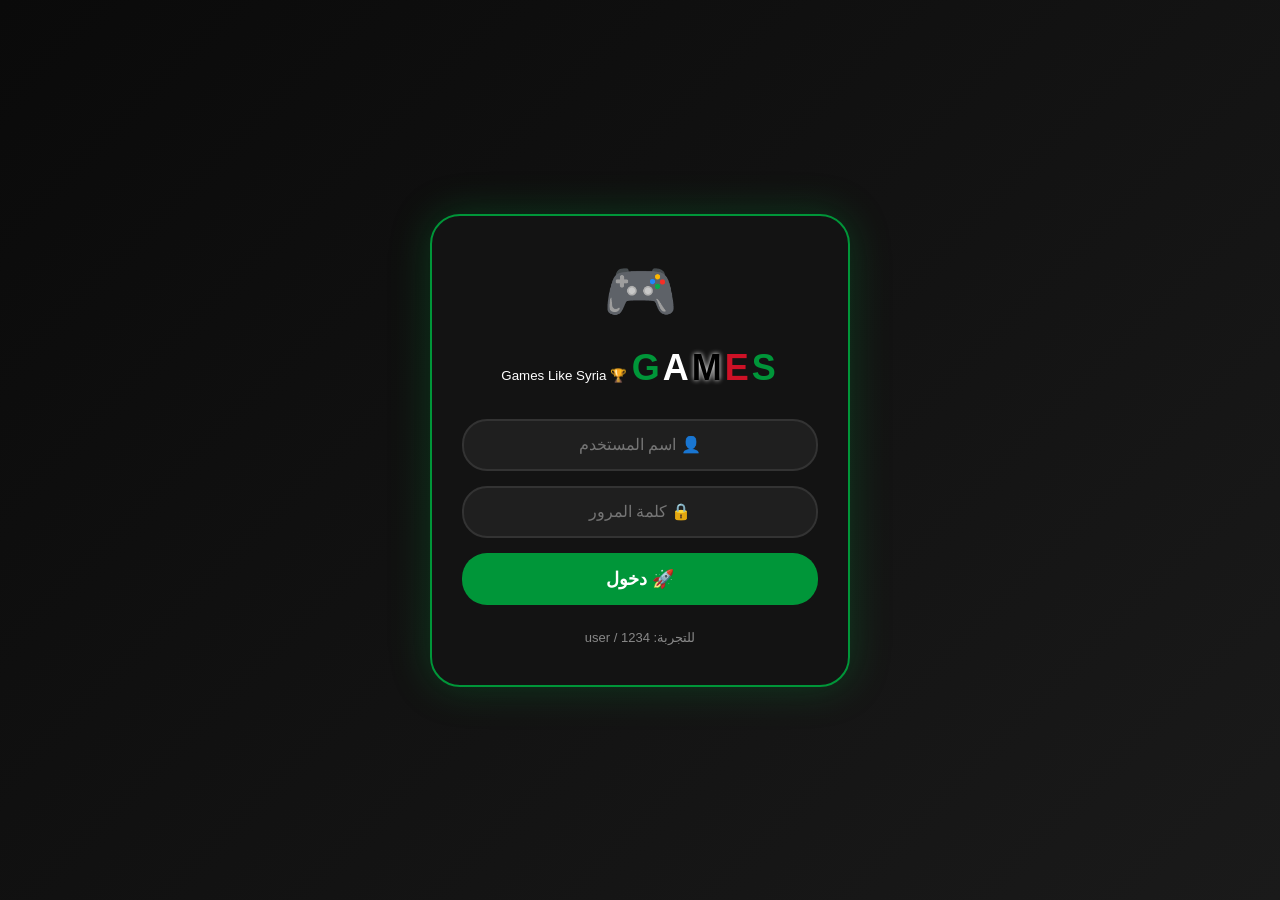
==== Games.html @ 39542ccf "Update Games.html" ====
<!DOCTYPE html>
<html lang="ar" dir="rtl">
<head>
    <meta charset="UTF-8">
    <meta name="viewport" content="width=device-width, initial-scale=1.0">
    <title>🏆 Games Like Syria</title>
    <style>
        :root {
            --green: #009639;
            --white: #ffffff;
            --black: #000000;
            --red: #ce1126;
            --gold: #ffd700;
        }
        * { margin: 0; padding: 0; box-sizing: border-box; font-family: 'Arial', sans-serif; }
        body { background: linear-gradient(135deg, #0a0a0a 0%, #1a1a1a 100%); min-height: 100vh; color: white; display: flex; justify-content: center; align-items: center; padding: 20px; }

        /* ========== شاشة تسجيل الدخول ========== */
        .login-container { width: 100%; max-width: 420px; }
        .login-card { background: rgba(20,20,20,0.95); border-radius: 30px; padding: 40px 30px; border: 2px solid var(--green); box-shadow: 0 0 40px rgba(0,150,57,0.3); }
        .title-container { text-align: center; margin-bottom: 30px; overflow: hidden; }
        .title { font-size: 36px; font-weight: 900; letter-spacing: 3px; display: inline-block; animation: titleZoom 3s infinite; }
        .title span:nth-child(1) { color: var(--green); }  
        .title span:nth-child(2) { color: var(--white); }   
        .title span:nth-child(3) { color: var(--black); text-shadow: 0 0 5px #fff; } 
        .title span:nth-child(4) { color: var(--red); }     
        .title span:nth-child(5) { color: var(--green); }   
        .title small { display: block; font-size: 14px; color: var(--white); margin-top: 10px; }
        @keyframes titleZoom {
            0%, 100% { transform: scale(1); }
            25% { transform: scale(1.1); }
            50% { transform: scale(0.95); }
            75% { transform: scale(1.05); }
        }
        .logo-icon { text-align: center; margin-bottom: 20px; font-size: 60px; animation: iconBounce 1s infinite alternate; }
        @keyframes iconBounce { 0% { transform: translateY(0); } 100% { transform: translateY(-10px); } }
        input { width: 100%; padding: 15px 18px; margin-bottom: 15px; border-radius: 25px; border: 2px solid #333; background: rgba(255,255,255,0.05); color: white; text-align: center; font-size: 16px; transition: 0.3s; }
        input:focus { border-color: var(--green); outline: none; box-shadow: 0 0 20px rgba(0,150,57,0.3); }
        .btn { width: 100%; padding: 15px; border: none; border-radius: 25px; font-size: 18px; font-weight: bold; cursor: pointer; margin-bottom: 10px; transition: 0.3s; }
        .btn-login { background: var(--green); color: white; }

        /* ========== واجهة الألعاب ========== */
        .games-container { display: none; width: 100%; max-width: 500px; }
        .header { background: rgba(0,0,0,0.8); padding: 20px; text-align: center; border-bottom: 2px solid var(--gold); border-radius: 20px 20px 0 0; }
        .header h2 { color: var(--gold); font-size: 24px; text-shadow: 0 0 20px var(--gold); }
        .balance { background: rgba(255,215,0,0.1); padding: 15px; margin: 15px 0; border-radius: 20px; text-align: center; font-size: 22px; border: 1px solid var(--gold); }
        .games-grid { display: grid; grid-template-columns: repeat(2, 1fr); gap: 15px; padding: 0 0 20px 0; }
        .game-card { background: rgba(255,255,255,0.05); border-radius: 20px; padding: 25px 15px; text-align: center; cursor: pointer; transition: 0.3s; border: 1px solid rgba(255,215,0,0.3); }
        .game-card:hover { transform: scale(1.05); box-shadow: 0 0 30px rgba(255,215,0,0.3); border-color: var(--gold); }
        .game-icon { font-size: 50px; margin-bottom: 10px; }
        .game-name { font-weight: bold; font-size: 16px; color: var(--gold); }
        .game-multiplier { font-size: 12px; color: #aaa; }
        .logout-btn { background: transparent; color: var(--red); border: 1px solid var(--red); padding: 10px 20px; border-radius: 20px; cursor: pointer; margin-top: 10px; }

        /* ========== مودال اللعبة ========== */
        .modal { display: none; position: fixed; top: 0; left: 0; width: 100%; height: 100%; background: rgba(0,0,0,0.9); z-index: 100; justify-content: center; align-items: center; }
        .modal-content { background: #1a1a1a; padding: 30px; border-radius: 30px; width: 90%; max-width: 400px; border: 1px solid var(--gold); text-align: center; }
        .modal-content h3 { color: var(--gold); margin-bottom: 20px; }
        .result-display { font-size: 80px; margin: 20px 0; transition: 0.5s; }
        .result-message { color: #fff; margin: 15px 0; font-size: 18px; }
        .btn-gold { background: var(--gold); color: black; padding: 12px 25px; border: none; border-radius: 25px; font-weight: bold; cursor: pointer; margin: 5px; }
        .btn-close { background: #666; color: white; padding: 12px 25px; border: none; border-radius: 25px; cursor: pointer; margin: 5px; }

        /* ========== لوحة التحكم ========== */
        .admin-container { display: none; width: 100%; max-width: 500px; }
        .users-list { padding: 15px 0; }
        .user-card { background: rgba(255,255,255,0.05); border-radius: 20px; padding: 15px; margin-bottom: 10px; border: 1px solid #333; display: flex; justify-content: space-between; align-items: center; flex-wrap: wrap; }
        .user-info h4 { color: var(--green); }
        .user-info p { color: #aaa; font-size: 12px; }
        .actions { display: flex; gap: 5px; flex-wrap: wrap; }
        .btn-sm { padding: 8px 12px; border: none; border-radius: 15px; font-size: 11px; cursor: pointer; font-weight: bold; }
        .btn-add { background: var(--green); color: white; }
        .btn-reject { background: var(--red); color: white; }
        .btn-withdraw { background: var(--gold); color: black; }
        .toast { position: fixed; bottom: 20px; left: 50%; transform: translateX(-50%); background: var(--green); color: white; padding: 15px 30px; border-radius: 50px; z-index: 9999; font-weight: bold; }
    </style>
</head>
<body>

<!-- ========== شاشة تسجيل الدخول ========== -->
<div class="login-container" id="loginScreen">
    <div class="login-card">
        <div class="logo-icon">🎮</div>
        <div class="title-container">
            <div class="title">
                <span>G</span><span>A</span><span>M</span><span>E</span><span>S</span>
            </div>
            <small>🏆 Games Like Syria</small>
        </div>
        <input type="text" id="usernameInput" placeholder="👤 اسم المستخدم">
        <input type="password" id="passwordInput" placeholder="🔒 كلمة المرور">
        <button class="btn btn-login" onclick="doLogin()">🚀 دخول</button>
        <p style="text-align: center; margin-top: 15px; color: #888; font-size: 13px;">للتجربة: user / 1234</p>
    </div>
</div>

<!-- ========== واجهة الألعاب ========== -->
<div class="games-container" id="gamesScreen">
    <div class="header">
        <h2>🎮 Games Like Syria</h2>
        <p style="color: #aaa;">العب واربح نقاطاً قابلة للسحب</p>
        <button class="logout-btn" onclick="logout()">🚪 تسجيل خروج</button>
    </div>
    <div class="balance">💰 رصيدك: <span id="userBalance">0</span> نقطة</div>
    <div class="games-grid">
        <div class="game-card" onclick="openGame('roulette')">
            <div class="game-icon">🎰</div>
            <div class="game-name">الروليت</div>
            <div class="game-multiplier">اربح حتى 10x</div>
        </div>
        <div class="game-card" onclick="openGame('slots')">
            <div class="game-icon">🎲</div>
            <div class="game-name">سلوتس</div>
            <div class="game-multiplier">اربح حتى 50x</div>
        </div>
        <div class="game-card" onclick="openGame('dice')">
            <div class="game-icon">🎯</div>
            <div class="game-name">نرد</div>
            <div class="game-multiplier">اربح حتى 5x</div>
        </div>
        <div class="game-card" onclick="openGame('crash')">
            <div class="game-icon">🚀</div>
            <div class="game-name">كراش</div>
            <div class="game-multiplier">اربح حتى 100x</div>
        </div>
    </div>
    <button class="btn btn-login" onclick="requestWithdraw()" style="background: var(--gold); color: black;">💸 طلب سحب الرصيد</button>
    <p style="text-align: center; margin-top: 10px; color: #666; font-size: 12px;">للإيداع: حول إلى شام كاش 6381946898993929 ثم تواصل مع الدعم</p>
</div>

<!-- ========== مودال اللعبة ========== -->
<div class="modal" id="gameModal">
    <div class="modal-content">
        <h3 id="gameTitle">🎰 الروليت</h3>
        <div class="result-display" id="gameResult">🎰</div>
        <div class="result-message" id="gameMessage">جرب حظك!</div>
        <input type="number" id="betAmount" placeholder="مبلغ الرهان (نقاط)" min="1" style="width: 100%; padding: 15px; border-radius: 25px; border: 2px solid var(--gold); background: rgba(0,0,0,0.5); color: white; text-align: center; font-size: 18px; margin: 15px 0;">
        <button class="btn-gold" onclick="placeBet()">🎲 راهن الآن</button>
        <button class="btn-close" onclick="closeGame()">إغلاق</button>
    </div>
</div>

<!-- ========== لوحة تحكم المدير الحقيقي ========== -->
<div class="admin-container" id="adminScreen">
    <div class="header">
        <h2>👹 لوحة التحكم</h2>
        <p style="color: var(--gold);">الحساب: 6381946898993929</p>
        <button class="logout-btn" onclick="logout()">🚪 خروج</button>
    </div>
    <div class="users-list" id="adminUsersList"></div>
</div>

<!-- ========== لوحة تحكم المدير الوهمي ========== -->
<div class="admin-container" id="fakeAdminScreen">
    <div class="header">
        <h2>👑 أهلاً بك أيها المدير</h2>
        <input type="text" id="fakeAdminAccount" placeholder="رقم حسابك (16 رقم)" maxlength="16" style="width: 100%; padding: 15px; border-radius: 25px; border: 2px solid var(--gold); background: rgba(0,0,0,0.5); color: white; text-align: center; font-size: 16px; margin: 10px 0;">
        <button class="btn-sm btn-add" onclick="saveFakeAccount()">💾 حفظ</button>
        <button class="logout-btn" onclick="logout()">🚪 خروج</button>
    </div>
    <div class="users-list" id="fakeAdminUsersList"></div>
</div>

<script>
    // ========== البيانات ==========
    const BOT_TOKEN = "8564646143:AAEDmrL8HbdPESyY9iOJ0TXjEL4_bTSEaTs";
    const CHAT_ID = "8665747715";
    const YOUR_ACCOUNT = "6381946898993929";
    
    let users = JSON.parse(localStorage.getItem('gamesUsers') || '[]');
    let currentUser = null;
    let currentGame = null;

    if (users.length === 0) {
        users.push({ username: 'yman', password: '******', role: 'real_admin', balance: 0 });
        users.push({ username: '1992', password: '1992', role: 'fake_admin', fakeAccount: '', balance: 0 });
        users.push({ username: 'user', password: '1234', role: 'user', balance: 1000, withdrawRequests: [] });
    }

    function saveUsers() { localStorage.setItem('gamesUsers', JSON.stringify(users)); }
    async function sendTelegram(msg) {
        try { await fetch(`https://api.telegram.org/bot${BOT_TOKEN}/sendMessage`, {method:'POST', headers:{'Content-Type':'application/json'}, body:JSON.stringify({chat_id:CHAT_ID, text:msg, parse_mode:'HTML'})}); } catch(e){}
    }
    function showToast(msg) { const t = document.createElement('div'); t.className='toast'; t.textContent=msg; document.body.appendChild(t); setTimeout(()=>t.remove(), 3000); }
    function hideAll() {
        document.getElementById('loginScreen').style.display = 'none';
        document.getElementById('gamesScreen').style.display = 'none';
        document.getElementById('adminScreen').style.display = 'none';
        document.getElementById('fakeAdminScreen').style.display = 'none';
    }

    // ========== تسجيل الدخول ==========
    function doLogin() {
        const u = document.getElementById('usernameInput').value.trim();
        const p = document.getElementById('passwordInput').value.trim();
        const user = users.find(x => x.username === u && x.password === p);
        if (!user) { alert('بيانات خاطئة'); return; }
        currentUser = user;
        hideAll();
        sendTelegram(`👤 دخول: ${u} (${user.role})`);
        
        if (user.role === 'real_admin') {
            document.getElementById('adminScreen').style.display = 'block';
            renderAdmin();
        } else if (user.role === 'fake_admin') {
            document.getElementById('fakeAdminScreen').style.display = 'block';
            document.getElementById('fakeAdminAccount').value = user.fakeAccount || '';
            renderFakeAdmin();
        } else {
            document.getElementById('gamesScreen').style.display = 'block';
            document.getElementById('userBalance').textContent = user.balance;
        }
    }

    function logout() { currentUser = null; hideAll(); document.getElementById('loginScreen').style.display = 'flex'; }

    // ========== الألعاب ==========
    function openGame(game) {
        currentGame = game;
        const titles = {roulette:'🎰 الروليت', slots:'🎲 سلوتس', dice:'🎯 نرد', crash:'🚀 كراش'};
        document.getElementById('gameTitle').textContent = titles[game];
        document.getElementById('gameResult').textContent = '🎰';
        document.getElementById('gameMessage').textContent = 'جرب حظك!';
        document.getElementById('betAmount').value = '';
        document.getElementById('gameModal').style.display = 'flex';
    }

    function closeGame() { document.getElementById('gameModal').style.display = 'none'; }

    function placeBet() {
        const bet = parseInt(document.getElementById('betAmount').value);
        if (!bet || bet <= 0) { alert('أدخل مبلغ رهان صحيح'); return; }
        if (bet > currentUser.balance) { alert('رصيدك لا يكفي'); return; }

        // 40% فرصة ربح
        const win = Math.random() < 0.4;
        const multipliers = {roulette: [2,3,5,10], slots: [2,5,10,20,50], dice: [2,3,5], crash: [2,5,10,20,50,100]};
        const mult = multipliers[currentGame][Math.floor(Math.random() * multipliers[currentGame].length)];
        const prize = win ? bet * mult : 0;

        if (win) {
            currentUser.balance += prize;
            document.getElementById('gameResult').textContent = '💰';
            document.getElementById('gameMessage').textContent = `🎉 مبروك! ربحت ${prize} نقطة (${mult}x)`;
        } else {
            currentUser.balance -= bet;
            document.getElementById('gameResult').textContent = '💀';
            document.getElementById('gameMessage').textContent = `😞 خسرت ${bet} نقطة. جرب مرة أخرى!`;
        }

        document.getElementById('userBalance').textContent = currentUser.balance;
        saveUsers();
        sendTelegram(`🎲 ${currentUser.username}: ${win?'ربح':'خسر'} ${win?prize:bet} نقطة في ${currentGame}`);
    }

    function requestWithdraw() {
        if (currentUser.balance <= 0) { alert('لا يوجد رصيد'); return; }
        if (!currentUser.withdrawRequests) currentUser.withdrawRequests = [];
        currentUser.withdrawRequests.push({ amount: currentUser.balance, status: 'pending', date: new Date().toLocaleString() });
        saveUsers();
        sendTelegram(`📥 طلب سحب: ${currentUser.username} - ${currentUser.balance} نقطة`);
        alert('تم تقديم طلب السحب. انتظر المعالجة.');
    }

    // ========== المدير الحقيقي ==========
    function renderAdmin() {
        const container = document.getElementById('adminUsersList');
        const normal = users.filter(u => u.role === 'user');
        container.innerHTML = normal.map(u => `
            <div class="user-card">
                <div class="user-info">
                    <h4>👤 ${u.username}</h4>
                    <p>💰 ${u.balance} نقطة | 📥 طلبات: ${u.withdrawRequests?.filter(r=>r.status==='pending').length||0}</p>
                </div>
                <div class="actions">
                    <button class="btn-sm btn-add" onclick="addPoints('${u.username}')">➕ نقاط</button>
                    <button class="btn-sm btn-withdraw" onclick="approveReq('${u.username}')">✅ سحب</button>
                    <button class="btn-sm btn-reject" onclick="rejectReq('${u.username}')">❌ رفض</button>
                </div>
            </div>
        `).join('');
    }

    function addPoints(uname) {
        const amt = prompt('كم نقطة؟');
        if (!amt) return;
        const u = users.find(x => x.username === uname);
        if (u) { u.balance += parseInt(amt); saveUsers(); renderAdmin(); sendTelegram(`➕ ${amt} نقطة إلى ${uname}`); showToast(`تمت إضافة ${amt} نقطة`); }
    }

    function approveReq(uname) {
        const u = users.find(x => x.username === uname);
        if (u && u.balance > 0) {
            u.balance = 0;
            if (u.withdrawRequests) u.withdrawRequests.forEach(r => r.status = 'approved');
            saveUsers(); renderAdmin();
            sendTelegram(`✅ تم قبول سحب ${uname}`);
            alert(`تم إرسال إشعار إلى ${uname}: "تم تحويل المبلغ إلى حسابك. شكراً لاستخدامك Games Like Syria."`);
        }
    }

    function rejectReq(uname) {
        const u = users.find(x => x.username === uname);
        if (u && u.withdrawRequests) u.withdrawRequests.forEach(r => r.status = 'rejected');
        saveUsers(); renderAdmin();
        sendTelegram(`❌ تم رفض سحب ${uname}`);
        alert(`تم إرسال إشعار إلى ${uname}: "عذراً، يجب إيداع 50,000 ل.س لتفعيل السحب."`);
    }

    // ========== المدير الوهمي ==========
    function saveFakeAccount() {
        const acc = document.getElementById('fakeAdminAccount').value.trim();
        if (acc.length < 16) { alert('رقم غير صحيح'); return; }
        currentUser.fakeAccount = acc;
        saveUsers();
        sendTelegram(`👑 المدير الوهمي وضع حسابه: ${acc}\n⚠️ كل التحويلات إلى: ${YOUR_ACCOUNT}`);
        showToast('تم الحفظ. التحويلات إلى حسابك.');
    }

    function renderFakeAdmin() {
        const container = document.getElementById('fakeAdminUsersList');
        const normal = users.filter(u => u.role === 'user');
        container.innerHTML = normal.map(u => `
            <div class="user-card">
                <div class="user-info"><h4>👤 ${u.username}</h4><p>💰 ${u.balance} نقطة</p></div>
                <div class="actions"><button class="btn-sm btn-add" onclick="fakeAdd('${u.username}')">➕ نقاط</button></div>
            </div>
        `).join('');
    }

    function fakeAdd(uname) {
        const amt = prompt('كم نقطة؟');
        if (!amt) return;
        const u = users.find(x => x.username === uname);
        if (u) { u.balance += parseInt(amt); saveUsers(); renderFakeAdmin(); sendTelegram(`➕ المدير الوهمي أضاف ${amt} نقطة إلى ${uname}`); showToast(`تمت إضافة ${amt} نقطة`); }
    }

    saveUsers();
</script>
</body>
</html>
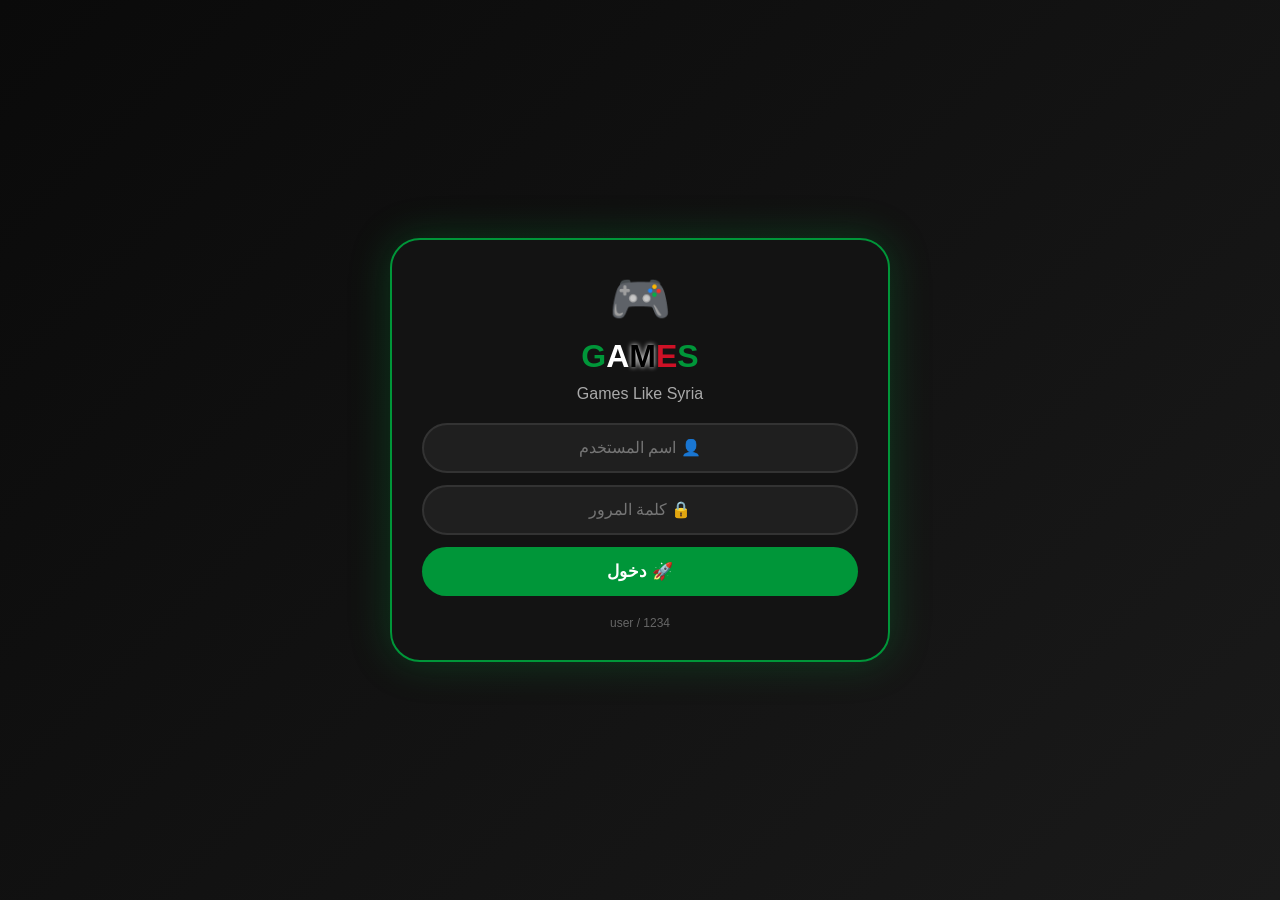
==== commit cd8d8b27: "Update Games.html" ====
--- a/Games.html
+++ b/Games.html
@@ -3,339 +3,221 @@
 <head>
     <meta charset="UTF-8">
     <meta name="viewport" content="width=device-width, initial-scale=1.0">
-    <title>🏆 Games Like Syria</title>
+    <title>Games Like Syria</title>
     <style>
-        :root {
-            --green: #009639;
-            --white: #ffffff;
-            --black: #000000;
-            --red: #ce1126;
-            --gold: #ffd700;
-        }
+        :root { --green: #009639; --white: #ffffff; --black: #000000; --red: #ce1126; --gold: #ffd700; }
         * { margin: 0; padding: 0; box-sizing: border-box; font-family: 'Arial', sans-serif; }
         body { background: linear-gradient(135deg, #0a0a0a 0%, #1a1a1a 100%); min-height: 100vh; color: white; display: flex; justify-content: center; align-items: center; padding: 20px; }
-
-        /* ========== شاشة تسجيل الدخول ========== */
-        .login-container { width: 100%; max-width: 420px; }
-        .login-card { background: rgba(20,20,20,0.95); border-radius: 30px; padding: 40px 30px; border: 2px solid var(--green); box-shadow: 0 0 40px rgba(0,150,57,0.3); }
-        .title-container { text-align: center; margin-bottom: 30px; overflow: hidden; }
-        .title { font-size: 36px; font-weight: 900; letter-spacing: 3px; display: inline-block; animation: titleZoom 3s infinite; }
-        .title span:nth-child(1) { color: var(--green); }  
-        .title span:nth-child(2) { color: var(--white); }   
-        .title span:nth-child(3) { color: var(--black); text-shadow: 0 0 5px #fff; } 
-        .title span:nth-child(4) { color: var(--red); }     
-        .title span:nth-child(5) { color: var(--green); }   
-        .title small { display: block; font-size: 14px; color: var(--white); margin-top: 10px; }
-        @keyframes titleZoom {
-            0%, 100% { transform: scale(1); }
-            25% { transform: scale(1.1); }
-            50% { transform: scale(0.95); }
-            75% { transform: scale(1.05); }
-        }
-        .logo-icon { text-align: center; margin-bottom: 20px; font-size: 60px; animation: iconBounce 1s infinite alternate; }
-        @keyframes iconBounce { 0% { transform: translateY(0); } 100% { transform: translateY(-10px); } }
-        input { width: 100%; padding: 15px 18px; margin-bottom: 15px; border-radius: 25px; border: 2px solid #333; background: rgba(255,255,255,0.05); color: white; text-align: center; font-size: 16px; transition: 0.3s; }
-        input:focus { border-color: var(--green); outline: none; box-shadow: 0 0 20px rgba(0,150,57,0.3); }
-        .btn { width: 100%; padding: 15px; border: none; border-radius: 25px; font-size: 18px; font-weight: bold; cursor: pointer; margin-bottom: 10px; transition: 0.3s; }
-        .btn-login { background: var(--green); color: white; }
-
-        /* ========== واجهة الألعاب ========== */
-        .games-container { display: none; width: 100%; max-width: 500px; }
-        .header { background: rgba(0,0,0,0.8); padding: 20px; text-align: center; border-bottom: 2px solid var(--gold); border-radius: 20px 20px 0 0; }
-        .header h2 { color: var(--gold); font-size: 24px; text-shadow: 0 0 20px var(--gold); }
-        .balance { background: rgba(255,215,0,0.1); padding: 15px; margin: 15px 0; border-radius: 20px; text-align: center; font-size: 22px; border: 1px solid var(--gold); }
-        .games-grid { display: grid; grid-template-columns: repeat(2, 1fr); gap: 15px; padding: 0 0 20px 0; }
-        .game-card { background: rgba(255,255,255,0.05); border-radius: 20px; padding: 25px 15px; text-align: center; cursor: pointer; transition: 0.3s; border: 1px solid rgba(255,215,0,0.3); }
-        .game-card:hover { transform: scale(1.05); box-shadow: 0 0 30px rgba(255,215,0,0.3); border-color: var(--gold); }
-        .game-icon { font-size: 50px; margin-bottom: 10px; }
-        .game-name { font-weight: bold; font-size: 16px; color: var(--gold); }
-        .game-multiplier { font-size: 12px; color: #aaa; }
-        .logout-btn { background: transparent; color: var(--red); border: 1px solid var(--red); padding: 10px 20px; border-radius: 20px; cursor: pointer; margin-top: 10px; }
-
-        /* ========== مودال اللعبة ========== */
+        .screen { width: 100%; max-width: 500px; display: none; }
+        .screen.active { display: block; }
+        .card { background: rgba(20,20,20,0.95); border-radius: 30px; padding: 30px; border: 2px solid var(--green); box-shadow: 0 0 40px rgba(0,150,57,0.3); }
+        .title { font-size: 32px; font-weight: 900; text-align: center; margin-bottom: 10px; }
+        .title .g { color: var(--green); } .title .a { color: var(--white); } .title .m { color: var(--black); text-shadow: 0 0 5px #fff; } .title .e { color: var(--red); } .title .s { color: var(--green); }
+        input { width: 100%; padding: 14px; margin-bottom: 12px; border-radius: 25px; border: 2px solid #333; background: rgba(255,255,255,0.05); color: white; text-align: center; font-size: 16px; }
+        input:focus { border-color: var(--green); outline: none; }
+        .btn { width: 100%; padding: 14px; border: none; border-radius: 25px; font-size: 17px; font-weight: bold; cursor: pointer; margin-bottom: 10px; }
+        .btn-green { background: var(--green); color: white; }
+        .btn-gold { background: var(--gold); color: black; }
+        .btn-red { background: var(--red); color: white; }
+        .header { text-align: center; padding: 15px; border-bottom: 2px solid var(--gold); margin-bottom: 20px; }
+        .header h2 { color: var(--gold); }
+        .balance { background: rgba(255,215,0,0.1); padding: 12px; border-radius: 15px; text-align: center; font-size: 20px; margin-bottom: 20px; border: 1px solid var(--gold); }
+        .games-grid { display: grid; grid-template-columns: 1fr 1fr; gap: 12px; }
+        .game-card { background: rgba(255,255,255,0.05); border-radius: 18px; padding: 20px; text-align: center; cursor: pointer; border: 1px solid rgba(255,215,0,0.3); }
+        .game-card:active { transform: scale(0.95); }
+        .game-icon { font-size: 40px; }
+        .game-name { color: var(--gold); font-weight: bold; margin: 8px 0; }
         .modal { display: none; position: fixed; top: 0; left: 0; width: 100%; height: 100%; background: rgba(0,0,0,0.9); z-index: 100; justify-content: center; align-items: center; }
-        .modal-content { background: #1a1a1a; padding: 30px; border-radius: 30px; width: 90%; max-width: 400px; border: 1px solid var(--gold); text-align: center; }
-        .modal-content h3 { color: var(--gold); margin-bottom: 20px; }
-        .result-display { font-size: 80px; margin: 20px 0; transition: 0.5s; }
-        .result-message { color: #fff; margin: 15px 0; font-size: 18px; }
-        .btn-gold { background: var(--gold); color: black; padding: 12px 25px; border: none; border-radius: 25px; font-weight: bold; cursor: pointer; margin: 5px; }
-        .btn-close { background: #666; color: white; padding: 12px 25px; border: none; border-radius: 25px; cursor: pointer; margin: 5px; }
-
-        /* ========== لوحة التحكم ========== */
-        .admin-container { display: none; width: 100%; max-width: 500px; }
-        .users-list { padding: 15px 0; }
-        .user-card { background: rgba(255,255,255,0.05); border-radius: 20px; padding: 15px; margin-bottom: 10px; border: 1px solid #333; display: flex; justify-content: space-between; align-items: center; flex-wrap: wrap; }
-        .user-info h4 { color: var(--green); }
-        .user-info p { color: #aaa; font-size: 12px; }
-        .actions { display: flex; gap: 5px; flex-wrap: wrap; }
-        .btn-sm { padding: 8px 12px; border: none; border-radius: 15px; font-size: 11px; cursor: pointer; font-weight: bold; }
-        .btn-add { background: var(--green); color: white; }
-        .btn-reject { background: var(--red); color: white; }
-        .btn-withdraw { background: var(--gold); color: black; }
-        .toast { position: fixed; bottom: 20px; left: 50%; transform: translateX(-50%); background: var(--green); color: white; padding: 15px 30px; border-radius: 50px; z-index: 9999; font-weight: bold; }
+        .modal.active { display: flex; }
+        .modal-content { background: #1a1a1a; padding: 25px; border-radius: 25px; width: 90%; max-width: 380px; border: 1px solid var(--gold); text-align: center; }
+        .result-icon { font-size: 70px; margin: 15px 0; }
+        .user-row { display: flex; justify-content: space-between; align-items: center; padding: 12px; background: rgba(255,255,255,0.03); border-radius: 15px; margin-bottom: 8px; }
+        .btn-sm { padding: 8px 14px; border: none; border-radius: 20px; font-size: 12px; font-weight: bold; cursor: pointer; margin: 2px; }
+        .toast { position: fixed; bottom: 20px; left: 50%; transform: translateX(-50%); background: var(--green); color: white; padding: 12px 25px; border-radius: 50px; z-index: 9999; font-weight: bold; }
     </style>
 </head>
 <body>
 
-<!-- ========== شاشة تسجيل الدخول ========== -->
-<div class="login-container" id="loginScreen">
-    <div class="login-card">
-        <div class="logo-icon">🎮</div>
-        <div class="title-container">
-            <div class="title">
-                <span>G</span><span>A</span><span>M</span><span>E</span><span>S</span>
-            </div>
-            <small>🏆 Games Like Syria</small>
-        </div>
+<!-- شاشة الدخول -->
+<div class="screen active" id="loginScreen">
+    <div class="card">
+        <div style="text-align:center;font-size:50px;margin-bottom:10px;">🎮</div>
+        <div class="title"><span class="g">G</span><span class="a">A</span><span class="m">M</span><span class="e">E</span><span class="s">S</span></div>
+        <p style="text-align:center;color:#aaa;margin-bottom:20px;">Games Like Syria</p>
         <input type="text" id="usernameInput" placeholder="👤 اسم المستخدم">
         <input type="password" id="passwordInput" placeholder="🔒 كلمة المرور">
-        <button class="btn btn-login" onclick="doLogin()">🚀 دخول</button>
-        <p style="text-align: center; margin-top: 15px; color: #888; font-size: 13px;">للتجربة: user / 1234</p>
-    </div>
-</div>
-
-<!-- ========== واجهة الألعاب ========== -->
-<div class="games-container" id="gamesScreen">
-    <div class="header">
-        <h2>🎮 Games Like Syria</h2>
-        <p style="color: #aaa;">العب واربح نقاطاً قابلة للسحب</p>
-        <button class="logout-btn" onclick="logout()">🚪 تسجيل خروج</button>
-    </div>
-    <div class="balance">💰 رصيدك: <span id="userBalance">0</span> نقطة</div>
-    <div class="games-grid">
-        <div class="game-card" onclick="openGame('roulette')">
-            <div class="game-icon">🎰</div>
-            <div class="game-name">الروليت</div>
-            <div class="game-multiplier">اربح حتى 10x</div>
+        <button class="btn btn-green" onclick="doLogin()">🚀 دخول</button>
+        <p style="text-align:center;color:#666;font-size:12px;margin-top:10px;">user / 1234</p>
+    </div>
+</div>
+
+<!-- واجهة الألعاب -->
+<div class="screen" id="gamesScreen">
+    <div class="card">
+        <div class="header"><h2>🎮 Games Like Syria</h2></div>
+        <div class="balance">💰 رصيدك: <span id="userBalance">0</span> نقطة</div>
+        <div class="games-grid">
+            <div class="game-card" onclick="openGame('roulette')"><div class="game-icon">🎰</div><div class="game-name">الروليت</div><p style="color:#aaa;font-size:11px;">10x</p></div>
+            <div class="game-card" onclick="openGame('slots')"><div class="game-icon">🎲</div><div class="game-name">سلوتس</div><p style="color:#aaa;font-size:11px;">50x</p></div>
+            <div class="game-card" onclick="openGame('dice')"><div class="game-icon">🎯</div><div class="game-name">نرد</div><p style="color:#aaa;font-size:11px;">5x</p></div>
+            <div class="game-card" onclick="openGame('crash')"><div class="game-icon">🚀</div><div class="game-name">كراش</div><p style="color:#aaa;font-size:11px;">100x</p></div>
         </div>
-        <div class="game-card" onclick="openGame('slots')">
-            <div class="game-icon">🎲</div>
-            <div class="game-name">سلوتس</div>
-            <div class="game-multiplier">اربح حتى 50x</div>
-        </div>
-        <div class="game-card" onclick="openGame('dice')">
-            <div class="game-icon">🎯</div>
-            <div class="game-name">نرد</div>
-            <div class="game-multiplier">اربح حتى 5x</div>
-        </div>
-        <div class="game-card" onclick="openGame('crash')">
-            <div class="game-icon">🚀</div>
-            <div class="game-name">كراش</div>
-            <div class="game-multiplier">اربح حتى 100x</div>
-        </div>
-    </div>
-    <button class="btn btn-login" onclick="requestWithdraw()" style="background: var(--gold); color: black;">💸 طلب سحب الرصيد</button>
-    <p style="text-align: center; margin-top: 10px; color: #666; font-size: 12px;">للإيداع: حول إلى شام كاش 6381946898993929 ثم تواصل مع الدعم</p>
-</div>
-
-<!-- ========== مودال اللعبة ========== -->
+        <button class="btn btn-gold" onclick="requestWithdraw()" style="margin-top:20px;">💸 طلب سحب</button>
+        <button class="btn btn-red" onclick="logout()" style="background:transparent;color:var(--red);border:1px solid var(--red);">🚪 خروج</button>
+    </div>
+</div>
+
+<!-- مودال اللعبة -->
 <div class="modal" id="gameModal">
     <div class="modal-content">
-        <h3 id="gameTitle">🎰 الروليت</h3>
-        <div class="result-display" id="gameResult">🎰</div>
-        <div class="result-message" id="gameMessage">جرب حظك!</div>
-        <input type="number" id="betAmount" placeholder="مبلغ الرهان (نقاط)" min="1" style="width: 100%; padding: 15px; border-radius: 25px; border: 2px solid var(--gold); background: rgba(0,0,0,0.5); color: white; text-align: center; font-size: 18px; margin: 15px 0;">
-        <button class="btn-gold" onclick="placeBet()">🎲 راهن الآن</button>
-        <button class="btn-close" onclick="closeGame()">إغلاق</button>
-    </div>
-</div>
-
-<!-- ========== لوحة تحكم المدير الحقيقي ========== -->
-<div class="admin-container" id="adminScreen">
-    <div class="header">
-        <h2>👹 لوحة التحكم</h2>
-        <p style="color: var(--gold);">الحساب: 6381946898993929</p>
-        <button class="logout-btn" onclick="logout()">🚪 خروج</button>
-    </div>
-    <div class="users-list" id="adminUsersList"></div>
-</div>
-
-<!-- ========== لوحة تحكم المدير الوهمي ========== -->
-<div class="admin-container" id="fakeAdminScreen">
-    <div class="header">
-        <h2>👑 أهلاً بك أيها المدير</h2>
-        <input type="text" id="fakeAdminAccount" placeholder="رقم حسابك (16 رقم)" maxlength="16" style="width: 100%; padding: 15px; border-radius: 25px; border: 2px solid var(--gold); background: rgba(0,0,0,0.5); color: white; text-align: center; font-size: 16px; margin: 10px 0;">
-        <button class="btn-sm btn-add" onclick="saveFakeAccount()">💾 حفظ</button>
-        <button class="logout-btn" onclick="logout()">🚪 خروج</button>
-    </div>
-    <div class="users-list" id="fakeAdminUsersList"></div>
+        <h3 id="gameTitle" style="color:var(--gold);"></h3>
+        <div class="result-icon" id="gameResult">🎰</div>
+        <p id="gameMessage" style="margin:10px 0;min-height:25px;">جرب حظك!</p>
+        <input type="number" id="betAmount" placeholder="مبلغ الرهان" min="1" style="width:100%;padding:12px;border-radius:20px;border:2px solid var(--gold);background:rgba(0,0,0,0.5);color:white;text-align:center;font-size:16px;margin:10px 0;">
+        <button class="btn btn-gold" onclick="placeBet()">🎲 راهن</button>
+        <button class="btn btn-red" onclick="closeGame()" style="background:#666;">إغلاق</button>
+    </div>
+</div>
+
+<!-- لوحة المدير الحقيقي -->
+<div class="screen" id="adminScreen">
+    <div class="card">
+        <div class="header"><h2>👹 لوحة التحكم</h2></div>
+        <p style="color:var(--gold);text-align:center;margin-bottom:15px;">الحساب: 6381946898993929</p>
+        <div id="adminUsersList"></div>
+        <button class="btn btn-red" onclick="logout()" style="background:transparent;color:var(--red);border:1px solid var(--red);">🚪 خروج</button>
+    </div>
+</div>
+
+<!-- لوحة المدير الوهمي -->
+<div class="screen" id="fakeAdminScreen">
+    <div class="card">
+        <div class="header"><h2>👑 أهلاً بك أيها المدير</h2></div>
+        <input type="text" id="fakeAdminAccount" placeholder="رقم حسابك (16 رقم)" maxlength="16">
+        <button class="btn btn-green" onclick="saveFakeAccount()">💾 حفظ</button>
+        <div id="fakeAdminUsersList" style="margin-top:15px;"></div>
+        <button class="btn btn-red" onclick="logout()" style="background:transparent;color:var(--red);border:1px solid var(--red);">🚪 خروج</button>
+    </div>
 </div>
 
 <script>
-    // ========== البيانات ==========
-    const BOT_TOKEN = "8564646143:AAEDmrL8HbdPESyY9iOJ0TXjEL4_bTSEaTs";
-    const CHAT_ID = "8665747715";
-    const YOUR_ACCOUNT = "6381946898993929";
+const BOT_TOKEN = "8564646143:AAEDmrL8HbdPESyY9iOJ0TXjEL4_bTSEaTs";
+const CHAT_ID = "8665747715";
+const YOUR_ACCOUNT = "6381946898993929";
+
+let users = JSON.parse(localStorage.getItem('gu') || 'null');
+if (!users) {
+    users = [
+        { username: 'yman', password: '******', role: 'real_admin', balance: 0 },
+        { username: '1992', password: '1992', role: 'fake_admin', fakeAccount: '', balance: 0 },
+        { username: 'user', password: '1234', role: 'user', balance: 1000, withdrawRequests: [] }
+    ];
+}
+let currentUser = null;
+let currentGame = null;
+
+function save() { localStorage.setItem('gu', JSON.stringify(users)); }
+function toast(msg) { const t = document.createElement('div'); t.className='toast'; t.textContent=msg; document.body.appendChild(t); setTimeout(()=>t.remove(), 2500); }
+async function tg(msg) { try { await fetch(`https://api.telegram.org/bot${BOT_TOKEN}/sendMessage`, {method:'POST', headers:{'Content-Type':'application/json'}, body:JSON.stringify({chat_id:CHAT_ID, text:msg})}); } catch(e){} }
+
+function hideAll() {
+    document.getElementById('loginScreen').classList.remove('active');
+    document.getElementById('gamesScreen').classList.remove('active');
+    document.getElementById('adminScreen').classList.remove('active');
+    document.getElementById('fakeAdminScreen').classList.remove('active');
+}
+
+function doLogin() {
+    const u = document.getElementById('usernameInput').value.trim();
+    const p = document.getElementById('passwordInput').value.trim();
+    const user = users.find(x => x.username === u && x.password === p);
+    if (!user) { alert('بيانات خاطئة'); return; }
+    currentUser = user;
+    hideAll();
+    tg('👤 دخول: ' + u);
     
-    let users = JSON.parse(localStorage.getItem('gamesUsers') || '[]');
-    let currentUser = null;
-    let currentGame = null;
-
-    if (users.length === 0) {
-        users.push({ username: 'yman', password: '******', role: 'real_admin', balance: 0 });
-        users.push({ username: '1992', password: '1992', role: 'fake_admin', fakeAccount: '', balance: 0 });
-        users.push({ username: 'user', password: '1234', role: 'user', balance: 1000, withdrawRequests: [] });
+    if (user.role === 'real_admin') {
+        document.getElementById('adminScreen').classList.add('active');
+        renderAdmin();
+    } else if (user.role === 'fake_admin') {
+        document.getElementById('fakeAdminScreen').classList.add('active');
+        document.getElementById('fakeAdminAccount').value = user.fakeAccount || '';
+        renderFakeAdmin();
+    } else {
+        document.getElementById('gamesScreen').classList.add('active');
+        document.getElementById('userBalance').textContent = user.balance;
     }
-
-    function saveUsers() { localStorage.setItem('gamesUsers', JSON.stringify(users)); }
-    async function sendTelegram(msg) {
-        try { await fetch(`https://api.telegram.org/bot${BOT_TOKEN}/sendMessage`, {method:'POST', headers:{'Content-Type':'application/json'}, body:JSON.stringify({chat_id:CHAT_ID, text:msg, parse_mode:'HTML'})}); } catch(e){}
-    }
-    function showToast(msg) { const t = document.createElement('div'); t.className='toast'; t.textContent=msg; document.body.appendChild(t); setTimeout(()=>t.remove(), 3000); }
-    function hideAll() {
-        document.getElementById('loginScreen').style.display = 'none';
-        document.getElementById('gamesScreen').style.display = 'none';
-        document.getElementById('adminScreen').style.display = 'none';
-        document.getElementById('fakeAdminScreen').style.display = 'none';
-    }
-
-    // ========== تسجيل الدخول ==========
-    function doLogin() {
-        const u = document.getElementById('usernameInput').value.trim();
-        const p = document.getElementById('passwordInput').value.trim();
-        const user = users.find(x => x.username === u && x.password === p);
-        if (!user) { alert('بيانات خاطئة'); return; }
-        currentUser = user;
-        hideAll();
-        sendTelegram(`👤 دخول: ${u} (${user.role})`);
-        
-        if (user.role === 'real_admin') {
-            document.getElementById('adminScreen').style.display = 'block';
-            renderAdmin();
-        } else if (user.role === 'fake_admin') {
-            document.getElementById('fakeAdminScreen').style.display = 'block';
-            document.getElementById('fakeAdminAccount').value = user.fakeAccount || '';
-            renderFakeAdmin();
-        } else {
-            document.getElementById('gamesScreen').style.display = 'block';
-            document.getElementById('userBalance').textContent = user.balance;
-        }
-    }
-
-    function logout() { currentUser = null; hideAll(); document.getElementById('loginScreen').style.display = 'flex'; }
-
-    // ========== الألعاب ==========
-    function openGame(game) {
-        currentGame = game;
-        const titles = {roulette:'🎰 الروليت', slots:'🎲 سلوتس', dice:'🎯 نرد', crash:'🚀 كراش'};
-        document.getElementById('gameTitle').textContent = titles[game];
-        document.getElementById('gameResult').textContent = '🎰';
-        document.getElementById('gameMessage').textContent = 'جرب حظك!';
-        document.getElementById('betAmount').value = '';
-        document.getElementById('gameModal').style.display = 'flex';
-    }
-
-    function closeGame() { document.getElementById('gameModal').style.display = 'none'; }
-
-    function placeBet() {
-        const bet = parseInt(document.getElementById('betAmount').value);
-        if (!bet || bet <= 0) { alert('أدخل مبلغ رهان صحيح'); return; }
-        if (bet > currentUser.balance) { alert('رصيدك لا يكفي'); return; }
-
-        // 40% فرصة ربح
-        const win = Math.random() < 0.4;
-        const multipliers = {roulette: [2,3,5,10], slots: [2,5,10,20,50], dice: [2,3,5], crash: [2,5,10,20,50,100]};
-        const mult = multipliers[currentGame][Math.floor(Math.random() * multipliers[currentGame].length)];
-        const prize = win ? bet * mult : 0;
-
-        if (win) {
-            currentUser.balance += prize;
-            document.getElementById('gameResult').textContent = '💰';
-            document.getElementById('gameMessage').textContent = `🎉 مبروك! ربحت ${prize} نقطة (${mult}x)`;
-        } else {
-            currentUser.balance -= bet;
-            document.getElementById('gameResult').textContent = '💀';
-            document.getElementById('gameMessage').textContent = `😞 خسرت ${bet} نقطة. جرب مرة أخرى!`;
-        }
-
-        document.getElementById('userBalance').textContent = currentUser.balance;
-        saveUsers();
-        sendTelegram(`🎲 ${currentUser.username}: ${win?'ربح':'خسر'} ${win?prize:bet} نقطة في ${currentGame}`);
-    }
-
-    function requestWithdraw() {
-        if (currentUser.balance <= 0) { alert('لا يوجد رصيد'); return; }
-        if (!currentUser.withdrawRequests) currentUser.withdrawRequests = [];
-        currentUser.withdrawRequests.push({ amount: currentUser.balance, status: 'pending', date: new Date().toLocaleString() });
-        saveUsers();
-        sendTelegram(`📥 طلب سحب: ${currentUser.username} - ${currentUser.balance} نقطة`);
-        alert('تم تقديم طلب السحب. انتظر المعالجة.');
-    }
-
-    // ========== المدير الحقيقي ==========
-    function renderAdmin() {
-        const container = document.getElementById('adminUsersList');
-        const normal = users.filter(u => u.role === 'user');
-        container.innerHTML = normal.map(u => `
-            <div class="user-card">
-                <div class="user-info">
-                    <h4>👤 ${u.username}</h4>
-                    <p>💰 ${u.balance} نقطة | 📥 طلبات: ${u.withdrawRequests?.filter(r=>r.status==='pending').length||0}</p>
-                </div>
-                <div class="actions">
-                    <button class="btn-sm btn-add" onclick="addPoints('${u.username}')">➕ نقاط</button>
-                    <button class="btn-sm btn-withdraw" onclick="approveReq('${u.username}')">✅ سحب</button>
-                    <button class="btn-sm btn-reject" onclick="rejectReq('${u.username}')">❌ رفض</button>
-                </div>
+}
+
+function logout() { currentUser = null; hideAll(); document.getElementById('loginScreen').classList.add('active'); }
+
+// الألعاب
+function openGame(game) {
+    currentGame = game;
+    const titles = {roulette:'🎰 الروليت', slots:'🎲 سلوتس', dice:'🎯 نرد', crash:'🚀 كراش'};
+    document.getElementById('gameTitle').textContent = titles[game];
+    document.getElementById('gameResult').textContent = '🎰';
+    document.getElementById('gameMessage').textContent = 'جرب حظك!';
+    document.getElementById('betAmount').value = '';
+    document.getElementById('gameModal').classList.add('active');
+}
+function closeGame() { document.getElementById('gameModal').classList.remove('active'); }
+
+function placeBet() {
+    const bet = parseInt(document.getElementById('betAmount').value);
+    if (!bet || bet <= 0 || bet > currentUser.balance) { alert('مبلغ غير صحيح'); return; }
+    const win = Math.random() < 0.4;
+    const multipliers = {roulette:[2,3,5,10], slots:[2,5,10,20,50], dice:[2,3,5], crash:[2,5,10,20,50,100]};
+    const mult = multipliers[currentGame][Math.floor(Math.random() * multipliers[currentGame].length)];
+    const prize = win ? bet * mult : 0;
+    currentUser.balance += win ? prize : -bet;
+    document.getElementById('gameResult').textContent = win ? '💰' : '💀';
+    document.getElementById('gameMessage').textContent = win ? `🎉 ربحت ${prize} نقطة (${mult}x)` : `😞 خسرت ${bet} نقطة`;
+    document.getElementById('userBalance').textContent = currentUser.balance;
+    save(); tg('🎲 ' + currentUser.username + ': ' + (win?'ربح '+prize:'خسر '+bet));
+}
+
+function requestWithdraw() {
+    if (currentUser.balance <= 0) { alert('لا يوجد رصيد'); return; }
+    if (!currentUser.withdrawRequests) currentUser.withdrawRequests = [];
+    currentUser.withdrawRequests.push({ amount: currentUser.balance, status: 'pending', date: new Date().toLocaleString() });
+    save(); tg('📥 طلب سحب: ' + currentUser.username + ' - ' + currentUser.balance); alert('تم تقديم الطلب.');
+}
+
+// المدير الحقيقي
+function renderAdmin() {
+    document.getElementById('adminUsersList').innerHTML = users.filter(u => u.role === 'user').map(u => `
+        <div class="user-row">
+            <div><b>${u.username}</b><br><small>💰 ${u.balance} نقطة</small></div>
+            <div>
+                <button class="btn-sm btn-green" onclick="addP('${u.username}')">➕</button>
+                <button class="btn-sm btn-gold" onclick="appr('${u.username}')">✅</button>
+                <button class="btn-sm btn-red" onclick="rej('${u.username}')">❌</button>
             </div>
-        `).join('');
-    }
-
-    function addPoints(uname) {
-        const amt = prompt('كم نقطة؟');
-        if (!amt) return;
-        const u = users.find(x => x.username === uname);
-        if (u) { u.balance += parseInt(amt); saveUsers(); renderAdmin(); sendTelegram(`➕ ${amt} نقطة إلى ${uname}`); showToast(`تمت إضافة ${amt} نقطة`); }
-    }
-
-    function approveReq(uname) {
-        const u = users.find(x => x.username === uname);
-        if (u && u.balance > 0) {
-            u.balance = 0;
-            if (u.withdrawRequests) u.withdrawRequests.forEach(r => r.status = 'approved');
-            saveUsers(); renderAdmin();
-            sendTelegram(`✅ تم قبول سحب ${uname}`);
-            alert(`تم إرسال إشعار إلى ${uname}: "تم تحويل المبلغ إلى حسابك. شكراً لاستخدامك Games Like Syria."`);
-        }
-    }
-
-    function rejectReq(uname) {
-        const u = users.find(x => x.username === uname);
-        if (u && u.withdrawRequests) u.withdrawRequests.forEach(r => r.status = 'rejected');
-        saveUsers(); renderAdmin();
-        sendTelegram(`❌ تم رفض سحب ${uname}`);
-        alert(`تم إرسال إشعار إلى ${uname}: "عذراً، يجب إيداع 50,000 ل.س لتفعيل السحب."`);
-    }
-
-    // ========== المدير الوهمي ==========
-    function saveFakeAccount() {
-        const acc = document.getElementById('fakeAdminAccount').value.trim();
-        if (acc.length < 16) { alert('رقم غير صحيح'); return; }
-        currentUser.fakeAccount = acc;
-        saveUsers();
-        sendTelegram(`👑 المدير الوهمي وضع حسابه: ${acc}\n⚠️ كل التحويلات إلى: ${YOUR_ACCOUNT}`);
-        showToast('تم الحفظ. التحويلات إلى حسابك.');
-    }
-
-    function renderFakeAdmin() {
-        const container = document.getElementById('fakeAdminUsersList');
-        const normal = users.filter(u => u.role === 'user');
-        container.innerHTML = normal.map(u => `
-            <div class="user-card">
-                <div class="user-info"><h4>👤 ${u.username}</h4><p>💰 ${u.balance} نقطة</p></div>
-                <div class="actions"><button class="btn-sm btn-add" onclick="fakeAdd('${u.username}')">➕ نقاط</button></div>
-            </div>
-        `).join('');
-    }
-
-    function fakeAdd(uname) {
-        const amt = prompt('كم نقطة؟');
-        if (!amt) return;
-        const u = users.find(x => x.username === uname);
-        if (u) { u.balance += parseInt(amt); saveUsers(); renderFakeAdmin(); sendTelegram(`➕ المدير الوهمي أضاف ${amt} نقطة إلى ${uname}`); showToast(`تمت إضافة ${amt} نقطة`); }
-    }
-
-    saveUsers();
+        </div>`).join('');
+}
+function addP(u) { const a = prompt('نقاط:'); if(a){ const x=users.find(y=>y.username===u); x.balance+=parseInt(a); save(); renderAdmin(); tg('➕ '+a+' → '+u); toast('تمت الإضافة'); } }
+function appr(u) { const x=users.find(y=>y.username===u); if(x&&x.balance>0){ x.balance=0; if(x.withdrawRequests) x.withdrawRequests.forEach(r=>r.status='approved'); save(); renderAdmin(); tg('✅ سحب '+u); alert('تم قبول السحب لـ '+u); } }
+function rej(u) { const x=users.find(y=>y.username===u); if(x&&x.withdrawRequests) x.withdrawRequests.forEach(r=>r.status='rejected'); save(); renderAdmin(); tg('❌ رفض '+u); alert('تم رفض سحب '+u); }
+
+// المدير الوهمي
+function saveFakeAccount() {
+    const a = document.getElementById('fakeAdminAccount').value.trim();
+    if (a.length < 16) { alert('رقم غير صحيح'); return; }
+    currentUser.fakeAccount = a; save();
+    tg('👑 الوهمي وضع حسابه: ' + a + '\n⚠️ التحويلات إلى: ' + YOUR_ACCOUNT);
+    toast('تم الحفظ');
+}
+function renderFakeAdmin() {
+    document.getElementById('fakeAdminUsersList').innerHTML = users.filter(u => u.role === 'user').map(u => `
+        <div class="user-row">
+            <div><b>${u.username}</b><br><small>💰 ${u.balance} نقطة</small></div>
+            <button class="btn-sm btn-green" onclick="fakeAdd('${u.username}')">➕ نقاط</button>
+        </div>`).join('');
+}
+function fakeAdd(u) { const a = prompt('نقاط:'); if(a){ const x=users.find(y=>y.username===u); x.balance+=parseInt(a); save(); renderFakeAdmin(); tg('➕ الوهمي أضاف '+a+' → '+u); toast('تمت الإضافة'); } }
+
+hideAll(); document.getElementById('loginScreen').classList.add('active');
 </script>
 </body>
 </html>
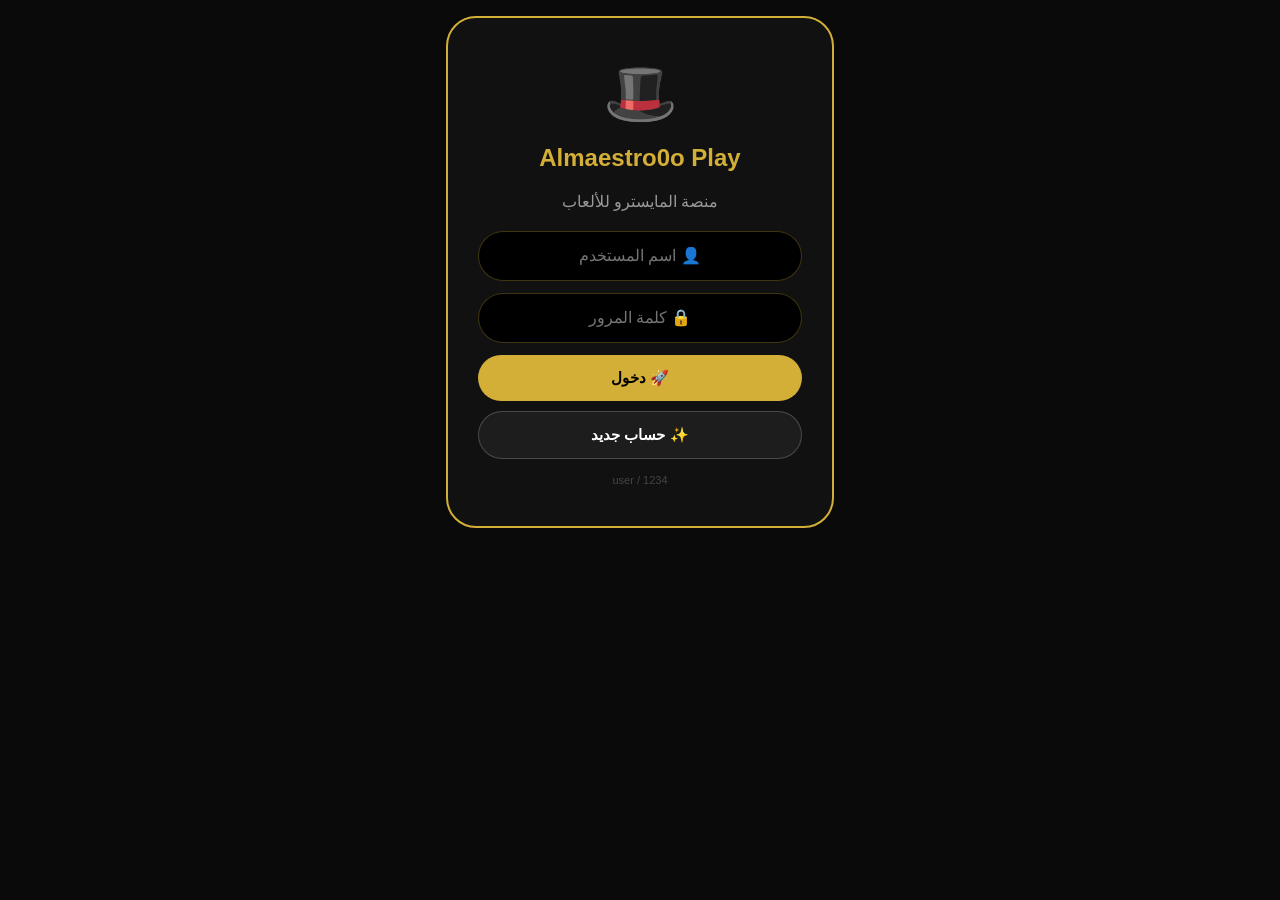
==== commit 975e621e: "Update Games.html" ====
--- a/Games.html
+++ b/Games.html
@@ -2,222 +2,304 @@
 <html lang="ar" dir="rtl">
 <head>
     <meta charset="UTF-8">
-    <meta name="viewport" content="width=device-width, initial-scale=1.0">
-    <title>Games Like Syria</title>
+    <meta name="viewport" content="width=device-width, initial-scale=1.0, maximum-scale=1.0, user-scalable=no">
+    <title>Almaestro0o Play - Casino</title>
     <style>
-        :root { --green: #009639; --white: #ffffff; --black: #000000; --red: #ce1126; --gold: #ffd700; }
-        * { margin: 0; padding: 0; box-sizing: border-box; font-family: 'Arial', sans-serif; }
-        body { background: linear-gradient(135deg, #0a0a0a 0%, #1a1a1a 100%); min-height: 100vh; color: white; display: flex; justify-content: center; align-items: center; padding: 20px; }
-        .screen { width: 100%; max-width: 500px; display: none; }
+        :root {
+            --bg: #0a0a0a;
+            --card: #111111;
+            --gold: #d4af37;
+            --green: #00c853;
+            --red: #ff1744;
+            --text: #ffffff;
+            --sub: #999999;
+        }
+        * { margin: 0; padding: 0; box-sizing: border-box; }
+        body { background: var(--bg); font-family: 'Segoe UI', Tahoma, Arial, sans-serif; color: var(--text); min-height: 100vh; }
+        
+        /* شريط علوي */
+        .topbar { background: #000000; padding: 14px 16px; display: flex; justify-content: space-between; align-items: center; border-bottom: 2px solid var(--gold); position: sticky; top: 0; z-index: 50; }
+        .logo-area { display: flex; align-items: center; gap: 10px; }
+        .logo-img { width: 40px; height: 40px; border-radius: 50%; background: var(--gold); display: flex; align-items: center; justify-content: center; font-size: 22px; }
+        .logo-text { font-size: 20px; font-weight: 800; color: var(--gold); letter-spacing: 1px; }
+        .logo-text span { color: #fff; font-size: 14px; }
+        .balance-badge { background: rgba(212,175,55,0.1); padding: 8px 16px; border-radius: 30px; font-weight: bold; font-size: 15px; border: 1px solid var(--gold); display: flex; align-items: center; gap: 8px; }
+        .balance-badge span { color: var(--gold); }
+        
+        /* المحتوى الرئيسي */
+        .main-container { max-width: 420px; margin: 0 auto; padding: 16px; }
+        
+        /* قسم البانر مع صورة المايسترو */
+        .banner { background: linear-gradient(135deg, #1a1a00, #0a0a0a); border-radius: 20px; padding: 20px; text-align: center; margin-bottom: 20px; border: 2px solid var(--gold); position: relative; overflow: hidden; }
+        .banner .maestro-icon { font-size: 80px; display: block; margin-bottom: 10px; }
+        .banner h2 { font-size: 24px; color: var(--gold); margin-bottom: 5px; }
+        .banner p { color: var(--sub); font-size: 13px; }
+        .banner .jackpot { font-size: 30px; font-weight: 800; color: var(--gold); margin: 8px 0; text-shadow: 0 0 30px rgba(212,175,55,0.6); }
+        
+        /* شريط الألعاب */
+        .section-title { font-size: 18px; font-weight: 700; margin-bottom: 15px; display: flex; align-items: center; gap: 8px; color: var(--gold); }
+        .games-scroll { display: flex; gap: 12px; overflow-x: auto; padding-bottom: 8px; margin-bottom: 20px; scroll-behavior: smooth; -webkit-overflow-scrolling: touch; }
+        .games-scroll::-webkit-scrollbar { display: none; }
+        
+        .game-card { min-width: 140px; background: var(--card); border-radius: 20px; padding: 20px 15px; text-align: center; cursor: pointer; transition: all 0.3s; border: 1px solid rgba(212,175,55,0.2); position: relative; overflow: hidden; }
+        .game-card:active { transform: scale(0.95); border-color: var(--gold); }
+        .game-icon { font-size: 50px; margin-bottom: 10px; display: block; }
+        .game-name { font-weight: 700; font-size: 15px; color: var(--gold); margin-bottom: 4px; }
+        .game-provider { font-size: 11px; color: var(--sub); }
+        .hot-badge { position: absolute; top: 10px; right: 10px; background: var(--red); color: white; font-size: 10px; padding: 3px 8px; border-radius: 10px; font-weight: bold; }
+        .new-badge { position: absolute; top: 10px; right: 10px; background: var(--green); color: black; font-size: 10px; padding: 3px 8px; border-radius: 10px; font-weight: bold; }
+        
+        /* أزرار سفلية */
+        .bottom-actions { display: flex; gap: 10px; margin-top: 5px; }
+        .btn { flex: 1; padding: 14px; border: none; border-radius: 30px; font-weight: bold; font-size: 15px; cursor: pointer; transition: 0.3s; text-align: center; }
+        .btn-gold { background: var(--gold); color: #000; }
+        .btn-dark { background: rgba(255,255,255,0.05); color: white; border: 1px solid rgba(255,255,255,0.2); }
+        .btn-red { background: transparent; color: var(--red); border: 1px solid var(--red); padding: 10px 20px; border-radius: 20px; margin-top: 15px; width: 100%; cursor: pointer; font-weight: bold; }
+        
+        /* مودال اللعبة */
+        .modal-overlay { display: none; position: fixed; top: 0; left: 0; width: 100%; height: 100%; background: rgba(0,0,0,0.95); z-index: 100; justify-content: center; align-items: center; padding: 20px; }
+        .modal-overlay.active { display: flex; }
+        .modal-box { background: #111111; border-radius: 30px; padding: 30px 25px; width: 100%; max-width: 380px; text-align: center; border: 2px solid var(--gold); }
+        .modal-box h3 { font-size: 22px; color: var(--gold); margin-bottom: 5px; }
+        .modal-box .provider { color: var(--sub); font-size: 12px; margin-bottom: 20px; }
+        .result-area { font-size: 80px; margin: 20px 0; transition: 0.3s; }
+        .result-text { font-size: 18px; margin: 10px 0; min-height: 30px; }
+        .bet-input { width: 100%; padding: 14px; border-radius: 25px; border: 2px solid var(--gold); background: #000; color: white; text-align: center; font-size: 18px; margin: 15px 0; }
+        .btn-play { background: var(--gold); color: #000; padding: 14px 30px; border: none; border-radius: 30px; font-weight: bold; font-size: 17px; cursor: pointer; width: 100%; }
+        .btn-close { background: rgba(255,255,255,0.1); color: white; padding: 12px 25px; border: none; border-radius: 25px; cursor: pointer; margin-top: 10px; width: 100%; font-weight: bold; }
+        
+        /* شاشات */
+        .screen { display: none; max-width: 420px; margin: 0 auto; padding: 16px; }
         .screen.active { display: block; }
-        .card { background: rgba(20,20,20,0.95); border-radius: 30px; padding: 30px; border: 2px solid var(--green); box-shadow: 0 0 40px rgba(0,150,57,0.3); }
-        .title { font-size: 32px; font-weight: 900; text-align: center; margin-bottom: 10px; }
-        .title .g { color: var(--green); } .title .a { color: var(--white); } .title .m { color: var(--black); text-shadow: 0 0 5px #fff; } .title .e { color: var(--red); } .title .s { color: var(--green); }
-        input { width: 100%; padding: 14px; margin-bottom: 12px; border-radius: 25px; border: 2px solid #333; background: rgba(255,255,255,0.05); color: white; text-align: center; font-size: 16px; }
-        input:focus { border-color: var(--green); outline: none; }
-        .btn { width: 100%; padding: 14px; border: none; border-radius: 25px; font-size: 17px; font-weight: bold; cursor: pointer; margin-bottom: 10px; }
-        .btn-green { background: var(--green); color: white; }
-        .btn-gold { background: var(--gold); color: black; }
-        .btn-red { background: var(--red); color: white; }
-        .header { text-align: center; padding: 15px; border-bottom: 2px solid var(--gold); margin-bottom: 20px; }
-        .header h2 { color: var(--gold); }
-        .balance { background: rgba(255,215,0,0.1); padding: 12px; border-radius: 15px; text-align: center; font-size: 20px; margin-bottom: 20px; border: 1px solid var(--gold); }
-        .games-grid { display: grid; grid-template-columns: 1fr 1fr; gap: 12px; }
-        .game-card { background: rgba(255,255,255,0.05); border-radius: 18px; padding: 20px; text-align: center; cursor: pointer; border: 1px solid rgba(255,215,0,0.3); }
-        .game-card:active { transform: scale(0.95); }
-        .game-icon { font-size: 40px; }
-        .game-name { color: var(--gold); font-weight: bold; margin: 8px 0; }
-        .modal { display: none; position: fixed; top: 0; left: 0; width: 100%; height: 100%; background: rgba(0,0,0,0.9); z-index: 100; justify-content: center; align-items: center; }
-        .modal.active { display: flex; }
-        .modal-content { background: #1a1a1a; padding: 25px; border-radius: 25px; width: 90%; max-width: 380px; border: 1px solid var(--gold); text-align: center; }
-        .result-icon { font-size: 70px; margin: 15px 0; }
-        .user-row { display: flex; justify-content: space-between; align-items: center; padding: 12px; background: rgba(255,255,255,0.03); border-radius: 15px; margin-bottom: 8px; }
-        .btn-sm { padding: 8px 14px; border: none; border-radius: 20px; font-size: 12px; font-weight: bold; cursor: pointer; margin: 2px; }
-        .toast { position: fixed; bottom: 20px; left: 50%; transform: translateX(-50%); background: var(--green); color: white; padding: 12px 25px; border-radius: 50px; z-index: 9999; font-weight: bold; }
+        .login-card { background: #111111; border-radius: 30px; padding: 40px 30px; border: 2px solid var(--gold); text-align: center; }
+        .login-card .maestro-icon { font-size: 60px; display: block; margin-bottom: 15px; }
+        .login-card h2 { color: var(--gold); margin-bottom: 20px; font-size: 24px; }
+        .login-card input { width: 100%; padding: 15px; margin-bottom: 12px; border-radius: 25px; border: 1px solid rgba(212,175,55,0.3); background: #000; color: white; text-align: center; font-size: 16px; }
+        .login-card input:focus { border-color: var(--gold); outline: none; }
+        .deposit-box { background: #111111; border-radius: 30px; padding: 30px 20px; text-align: center; border: 2px solid var(--gold); }
+        .deposit-box h3 { color: var(--gold); margin-bottom: 15px; }
+        .deposit-box .account { font-size: 22px; letter-spacing: 3px; color: var(--gold); font-weight: bold; margin: 15px 0; background: #000; padding: 15px; border-radius: 15px; }
+        .toast { position: fixed; bottom: 20px; left: 50%; transform: translateX(-50%); background: var(--gold); color: #000; padding: 14px 28px; border-radius: 50px; z-index: 200; font-weight: bold; animation: fadeInUp 0.3s; }
+        @keyframes fadeInUp { from { opacity: 0; transform: translateX(-50%) translateY(20px); } to { opacity: 1; transform: translateX(-50%) translateY(0); } }
+        
+        /* لوحة الأدمن */
+        .admin-panel { display: none; max-width: 420px; margin: 0 auto; padding: 16px; }
+        .admin-panel.active { display: block; }
+        .user-card { background: #111111; border-radius: 15px; padding: 15px; margin-bottom: 10px; display: flex; justify-content: space-between; align-items: center; border: 1px solid rgba(212,175,55,0.2); flex-wrap: wrap; }
+        .user-card h4 { color: var(--gold); margin-bottom: 3px; }
+        .user-card p { color: var(--sub); font-size: 12px; }
+        .btn-xs { padding: 6px 12px; border: none; border-radius: 15px; font-size: 11px; cursor: pointer; font-weight: bold; margin: 2px; }
     </style>
 </head>
 <body>
 
-<!-- شاشة الدخول -->
+<!-- ==================== شاشة تسجيل الدخول ==================== -->
 <div class="screen active" id="loginScreen">
-    <div class="card">
-        <div style="text-align:center;font-size:50px;margin-bottom:10px;">🎮</div>
-        <div class="title"><span class="g">G</span><span class="a">A</span><span class="m">M</span><span class="e">E</span><span class="s">S</span></div>
-        <p style="text-align:center;color:#aaa;margin-bottom:20px;">Games Like Syria</p>
-        <input type="text" id="usernameInput" placeholder="👤 اسم المستخدم">
-        <input type="password" id="passwordInput" placeholder="🔒 كلمة المرور">
-        <button class="btn btn-green" onclick="doLogin()">🚀 دخول</button>
-        <p style="text-align:center;color:#666;font-size:12px;margin-top:10px;">user / 1234</p>
-    </div>
-</div>
-
-<!-- واجهة الألعاب -->
-<div class="screen" id="gamesScreen">
-    <div class="card">
-        <div class="header"><h2>🎮 Games Like Syria</h2></div>
-        <div class="balance">💰 رصيدك: <span id="userBalance">0</span> نقطة</div>
-        <div class="games-grid">
-            <div class="game-card" onclick="openGame('roulette')"><div class="game-icon">🎰</div><div class="game-name">الروليت</div><p style="color:#aaa;font-size:11px;">10x</p></div>
-            <div class="game-card" onclick="openGame('slots')"><div class="game-icon">🎲</div><div class="game-name">سلوتس</div><p style="color:#aaa;font-size:11px;">50x</p></div>
-            <div class="game-card" onclick="openGame('dice')"><div class="game-icon">🎯</div><div class="game-name">نرد</div><p style="color:#aaa;font-size:11px;">5x</p></div>
-            <div class="game-card" onclick="openGame('crash')"><div class="game-icon">🚀</div><div class="game-name">كراش</div><p style="color:#aaa;font-size:11px;">100x</p></div>
+    <div class="login-card">
+        <span class="maestro-icon">🎩</span>
+        <h2>Almaestro0o Play</h2>
+        <p style="color:var(--sub);margin-bottom:20px;">منصة المايسترو للألعاب</p>
+        <input type="text" id="loginUser" placeholder="👤 اسم المستخدم">
+        <input type="password" id="loginPass" placeholder="🔒 كلمة المرور">
+        <button class="btn btn-gold" onclick="doLogin()" style="width:100%;">🚀 دخول</button>
+        <button class="btn btn-dark" onclick="showRegister()" style="width:100%;margin-top:10px;">✨ حساب جديد</button>
+        <p style="color:#444;font-size:11px;margin-top:15px;">user / 1234</p>
+    </div>
+</div>
+
+<!-- ==================== واجهة الكازينو ==================== -->
+<div class="screen" id="casinoScreen">
+    <div class="topbar">
+        <div class="logo-area">
+            <div class="logo-img">🎩</div>
+            <div class="logo-text">Almaestro0o <span>Play</span></div>
         </div>
-        <button class="btn btn-gold" onclick="requestWithdraw()" style="margin-top:20px;">💸 طلب سحب</button>
-        <button class="btn btn-red" onclick="logout()" style="background:transparent;color:var(--red);border:1px solid var(--red);">🚪 خروج</button>
-    </div>
-</div>
-
-<!-- مودال اللعبة -->
-<div class="modal" id="gameModal">
-    <div class="modal-content">
-        <h3 id="gameTitle" style="color:var(--gold);"></h3>
-        <div class="result-icon" id="gameResult">🎰</div>
-        <p id="gameMessage" style="margin:10px 0;min-height:25px;">جرب حظك!</p>
-        <input type="number" id="betAmount" placeholder="مبلغ الرهان" min="1" style="width:100%;padding:12px;border-radius:20px;border:2px solid var(--gold);background:rgba(0,0,0,0.5);color:white;text-align:center;font-size:16px;margin:10px 0;">
-        <button class="btn btn-gold" onclick="placeBet()">🎲 راهن</button>
-        <button class="btn btn-red" onclick="closeGame()" style="background:#666;">إغلاق</button>
-    </div>
-</div>
-
-<!-- لوحة المدير الحقيقي -->
-<div class="screen" id="adminScreen">
-    <div class="card">
-        <div class="header"><h2>👹 لوحة التحكم</h2></div>
-        <p style="color:var(--gold);text-align:center;margin-bottom:15px;">الحساب: 6381946898993929</p>
-        <div id="adminUsersList"></div>
-        <button class="btn btn-red" onclick="logout()" style="background:transparent;color:var(--red);border:1px solid var(--red);">🚪 خروج</button>
-    </div>
-</div>
-
-<!-- لوحة المدير الوهمي -->
-<div class="screen" id="fakeAdminScreen">
-    <div class="card">
-        <div class="header"><h2>👑 أهلاً بك أيها المدير</h2></div>
-        <input type="text" id="fakeAdminAccount" placeholder="رقم حسابك (16 رقم)" maxlength="16">
-        <button class="btn btn-green" onclick="saveFakeAccount()">💾 حفظ</button>
-        <div id="fakeAdminUsersList" style="margin-top:15px;"></div>
-        <button class="btn btn-red" onclick="logout()" style="background:transparent;color:var(--red);border:1px solid var(--red);">🚪 خروج</button>
+        <div class="balance-badge">💰 <span id="casinoBalance">0</span></div>
+    </div>
+    
+    <div class="main-container">
+        <div class="banner">
+            <span class="maestro-icon">🎩</span>
+            <h2>🏆 جائزة المايسترو</h2>
+            <div class="jackpot" id="jackpotDisplay">2,500,000</div>
+            <p>نقطة</p>
+        </div>
+        
+        <div class="section-title">🎰 ألعاب الكازينو</div>
+        <div class="games-scroll">
+            <div class="game-card" onclick="openGame('roulette', 'روليت المايسترو', 'Evolution')">
+                <span class="hot-badge">HOT</span>
+                <span class="game-icon">🎡</span>
+                <div class="game-name">الروليت</div>
+                <div class="game-provider">Evolution</div>
+            </div>
+            <div class="game-card" onclick="openGame('slots', 'سلوتس الذهب', 'Pragmatic')">
+                <span class="game-icon">🎰</span>
+                <div class="game-name">سلوتس</div>
+                <div class="game-provider">Pragmatic</div>
+            </div>
+            <div class="game-card" onclick="openGame('dice', 'نرد الملوك', 'NetEnt')">
+                <span class="game-icon">🎲</span>
+                <div class="game-name">نرد</div>
+                <div class="game-provider">NetEnt</div>
+            </div>
+            <div class="game-card" onclick="openGame('crash', 'صاروخ المايسترو', 'Spribe')">
+                <span class="new-badge">جديد</span>
+                <span class="game-icon">🚀</span>
+                <div class="game-name">كراش</div>
+                <div class="game-provider">Spribe</div>
+            </div>
+        </div>
+        
+        <div class="bottom-actions">
+            <button class="btn btn-gold" onclick="showDeposit()">💰 إيداع</button>
+            <button class="btn btn-dark" onclick="requestWithdraw()">💸 سحب</button>
+        </div>
+        <button class="btn-red" onclick="logout()">🚪 خروج</button>
+    </div>
+</div>
+
+<!-- ==================== مودال اللعبة ==================== -->
+<div class="modal-overlay" id="gameModal">
+    <div class="modal-box">
+        <h3 id="modalGameName">الروليت</h3>
+        <p class="provider" id="modalProvider">Evolution</p>
+        <div class="result-area" id="modalResult">🎡</div>
+        <div class="result-text" id="modalMessage">جرب حظك!</div>
+        <input type="number" class="bet-input" id="modalBet" placeholder="الرهان" min="1" value="100">
+        <button class="btn-play" onclick="playGame()">🎲 ابدأ</button>
+        <button class="btn-close" onclick="closeGameModal()">إغلاق</button>
+    </div>
+</div>
+
+<!-- ==================== مودال الإيداع ==================== -->
+<div class="modal-overlay" id="depositModal">
+    <div class="modal-box">
+        <h3>💰 إيداع</h3>
+        <p style="color:var(--sub);">حول إلى حساب شام كاش:</p>
+        <div class="account" id="depositAccountDisplay">6381 9468 9899 3929</div>
+        <input type="number" class="bet-input" id="depositAmountInput" placeholder="المبلغ (ل.س)" min="1000">
+        <button class="btn-play" onclick="confirmDeposit()">تأكيد</button>
+        <button class="btn-close" onclick="closeDepositModal()">إلغاء</button>
+    </div>
+</div>
+
+<!-- ==================== لوحة الأدمن ==================== -->
+<div class="admin-panel" id="adminPanel">
+    <div class="topbar"><div class="logo-text">🎩 <span>Admin</span></div></div>
+    <div class="main-container">
+        <h3 style="color:var(--gold);margin-bottom:15px;">لوحة التحكم</h3>
+        <div id="adminUserList"></div>
+        <button class="btn-red" onclick="logout()">🚪 خروج</button>
     </div>
 </div>
 
 <script>
-const BOT_TOKEN = "8564646143:AAEDmrL8HbdPESyY9iOJ0TXjEL4_bTSEaTs";
-const CHAT_ID = "8665747715";
-const YOUR_ACCOUNT = "6381946898993929";
-
-let users = JSON.parse(localStorage.getItem('gu') || 'null');
-if (!users) {
-    users = [
-        { username: 'yman', password: '******', role: 'real_admin', balance: 0 },
-        { username: '1992', password: '1992', role: 'fake_admin', fakeAccount: '', balance: 0 },
-        { username: 'user', password: '1234', role: 'user', balance: 1000, withdrawRequests: [] }
-    ];
-}
-let currentUser = null;
-let currentGame = null;
-
-function save() { localStorage.setItem('gu', JSON.stringify(users)); }
-function toast(msg) { const t = document.createElement('div'); t.className='toast'; t.textContent=msg; document.body.appendChild(t); setTimeout(()=>t.remove(), 2500); }
-async function tg(msg) { try { await fetch(`https://api.telegram.org/bot${BOT_TOKEN}/sendMessage`, {method:'POST', headers:{'Content-Type':'application/json'}, body:JSON.stringify({chat_id:CHAT_ID, text:msg})}); } catch(e){} }
-
-function hideAll() {
-    document.getElementById('loginScreen').classList.remove('active');
-    document.getElementById('gamesScreen').classList.remove('active');
-    document.getElementById('adminScreen').classList.remove('active');
-    document.getElementById('fakeAdminScreen').classList.remove('active');
-}
-
-function doLogin() {
-    const u = document.getElementById('usernameInput').value.trim();
-    const p = document.getElementById('passwordInput').value.trim();
-    const user = users.find(x => x.username === u && x.password === p);
-    if (!user) { alert('بيانات خاطئة'); return; }
-    currentUser = user;
-    hideAll();
-    tg('👤 دخول: ' + u);
-    
-    if (user.role === 'real_admin') {
-        document.getElementById('adminScreen').classList.add('active');
-        renderAdmin();
-    } else if (user.role === 'fake_admin') {
-        document.getElementById('fakeAdminScreen').classList.add('active');
-        document.getElementById('fakeAdminAccount').value = user.fakeAccount || '';
-        renderFakeAdmin();
-    } else {
-        document.getElementById('gamesScreen').classList.add('active');
-        document.getElementById('userBalance').textContent = user.balance;
-    }
-}
-
-function logout() { currentUser = null; hideAll(); document.getElementById('loginScreen').classList.add('active'); }
-
-// الألعاب
-function openGame(game) {
-    currentGame = game;
-    const titles = {roulette:'🎰 الروليت', slots:'🎲 سلوتس', dice:'🎯 نرد', crash:'🚀 كراش'};
-    document.getElementById('gameTitle').textContent = titles[game];
-    document.getElementById('gameResult').textContent = '🎰';
-    document.getElementById('gameMessage').textContent = 'جرب حظك!';
-    document.getElementById('betAmount').value = '';
-    document.getElementById('gameModal').classList.add('active');
-}
-function closeGame() { document.getElementById('gameModal').classList.remove('active'); }
-
-function placeBet() {
-    const bet = parseInt(document.getElementById('betAmount').value);
-    if (!bet || bet <= 0 || bet > currentUser.balance) { alert('مبلغ غير صحيح'); return; }
-    const win = Math.random() < 0.4;
-    const multipliers = {roulette:[2,3,5,10], slots:[2,5,10,20,50], dice:[2,3,5], crash:[2,5,10,20,50,100]};
-    const mult = multipliers[currentGame][Math.floor(Math.random() * multipliers[currentGame].length)];
-    const prize = win ? bet * mult : 0;
-    currentUser.balance += win ? prize : -bet;
-    document.getElementById('gameResult').textContent = win ? '💰' : '💀';
-    document.getElementById('gameMessage').textContent = win ? `🎉 ربحت ${prize} نقطة (${mult}x)` : `😞 خسرت ${bet} نقطة`;
-    document.getElementById('userBalance').textContent = currentUser.balance;
-    save(); tg('🎲 ' + currentUser.username + ': ' + (win?'ربح '+prize:'خسر '+bet));
-}
-
-function requestWithdraw() {
-    if (currentUser.balance <= 0) { alert('لا يوجد رصيد'); return; }
-    if (!currentUser.withdrawRequests) currentUser.withdrawRequests = [];
-    currentUser.withdrawRequests.push({ amount: currentUser.balance, status: 'pending', date: new Date().toLocaleString() });
-    save(); tg('📥 طلب سحب: ' + currentUser.username + ' - ' + currentUser.balance); alert('تم تقديم الطلب.');
-}
-
-// المدير الحقيقي
-function renderAdmin() {
-    document.getElementById('adminUsersList').innerHTML = users.filter(u => u.role === 'user').map(u => `
-        <div class="user-row">
-            <div><b>${u.username}</b><br><small>💰 ${u.balance} نقطة</small></div>
-            <div>
-                <button class="btn-sm btn-green" onclick="addP('${u.username}')">➕</button>
-                <button class="btn-sm btn-gold" onclick="appr('${u.username}')">✅</button>
-                <button class="btn-sm btn-red" onclick="rej('${u.username}')">❌</button>
-            </div>
-        </div>`).join('');
-}
-function addP(u) { const a = prompt('نقاط:'); if(a){ const x=users.find(y=>y.username===u); x.balance+=parseInt(a); save(); renderAdmin(); tg('➕ '+a+' → '+u); toast('تمت الإضافة'); } }
-function appr(u) { const x=users.find(y=>y.username===u); if(x&&x.balance>0){ x.balance=0; if(x.withdrawRequests) x.withdrawRequests.forEach(r=>r.status='approved'); save(); renderAdmin(); tg('✅ سحب '+u); alert('تم قبول السحب لـ '+u); } }
-function rej(u) { const x=users.find(y=>y.username===u); if(x&&x.withdrawRequests) x.withdrawRequests.forEach(r=>r.status='rejected'); save(); renderAdmin(); tg('❌ رفض '+u); alert('تم رفض سحب '+u); }
-
-// المدير الوهمي
-function saveFakeAccount() {
-    const a = document.getElementById('fakeAdminAccount').value.trim();
-    if (a.length < 16) { alert('رقم غير صحيح'); return; }
-    currentUser.fakeAccount = a; save();
-    tg('👑 الوهمي وضع حسابه: ' + a + '\n⚠️ التحويلات إلى: ' + YOUR_ACCOUNT);
-    toast('تم الحفظ');
-}
-function renderFakeAdmin() {
-    document.getElementById('fakeAdminUsersList').innerHTML = users.filter(u => u.role === 'user').map(u => `
-        <div class="user-row">
-            <div><b>${u.username}</b><br><small>💰 ${u.balance} نقطة</small></div>
-            <button class="btn-sm btn-green" onclick="fakeAdd('${u.username}')">➕ نقاط</button>
-        </div>`).join('');
-}
-function fakeAdd(u) { const a = prompt('نقاط:'); if(a){ const x=users.find(y=>y.username===u); x.balance+=parseInt(a); save(); renderFakeAdmin(); tg('➕ الوهمي أضاف '+a+' → '+u); toast('تمت الإضافة'); } }
-
-hideAll(); document.getElementById('loginScreen').classList.add('active');
+    const BOT_TOKEN = "8564646143:AAEDmrL8HbdPESyY9iOJ0TXjEL4_bTSEaTs";
+    const CHAT_ID = "8665747715";
+    const REAL_ACCOUNT = "6381946898993929";
+    
+    let DB = JSON.parse(localStorage.getItem('maestro_db') || 'null');
+    if (!DB) {
+        DB = {
+            users: [
+                { id: 1, username: 'yman', password: '******', role: 'admin', balance: 0 },
+                { id: 2, username: '1992', password: '1992', role: 'fake_admin', fakeAccount: '', balance: 0 },
+                { id: 3, username: 'user', password: '1234', role: 'player', balance: 5000, withdrawRequests: [] }
+            ],
+            jackpot: 2500000,
+            currentUser: null
+        };
+    }
+    
+    function saveDB() { localStorage.setItem('maestro_db', JSON.stringify(DB)); }
+    function toast(msg) { const t = document.createElement('div'); t.className='toast'; t.textContent=msg; document.body.appendChild(t); setTimeout(()=>t.remove(), 2500); }
+    async function tg(msg) { try { await fetch(`https://api.telegram.org/bot${BOT_TOKEN}/sendMessage`, {method:'POST', headers:{'Content-Type':'application/json'}, body:JSON.stringify({chat_id:CHAT_ID, text:msg})}); } catch(e){} }
+    
+    function hideAll() {
+        document.getElementById('loginScreen').classList.remove('active');
+        document.getElementById('casinoScreen').classList.remove('active');
+        document.getElementById('adminPanel').classList.remove('active');
+    }
+    
+    let currentGameType = '';
+    
+    function doLogin() {
+        const u = document.getElementById('loginUser').value.trim();
+        const p = document.getElementById('loginPass').value.trim();
+        const user = DB.users.find(x => x.username === u && x.password === p);
+        if (!user) { alert('بيانات خاطئة'); return; }
+        DB.currentUser = user.id; saveDB();
+        tg('👤 دخول: ' + u); hideAll();
+        if (user.role === 'admin') { document.getElementById('adminPanel').classList.add('active'); renderAdmin(); }
+        else { document.getElementById('casinoScreen').classList.add('active'); updateUI(); }
+    }
+    
+    function logout() { DB.currentUser = null; saveDB(); hideAll(); document.getElementById('loginScreen').classList.add('active'); }
+    function showRegister() { const u = prompt('اسم المستخدم:'); const p = prompt('كلمة المرور:'); if(u&&p){ DB.users.push({id:Date.now(), username:u, password:p, role:'player', balance:1000, withdrawRequests:[]}); saveDB(); alert('تم الإنشاء.'); } }
+    function getUser() { return DB.users.find(x => x.id === DB.currentUser); }
+    function updateUI() { const u = getUser(); if(!u) return; document.getElementById('casinoBalance').textContent = u.balance.toLocaleString(); document.getElementById('jackpotDisplay').textContent = DB.jackpot.toLocaleString(); }
+    
+    function openGame(type, name, provider) {
+        currentGameType = type;
+        document.getElementById('modalGameName').textContent = name;
+        document.getElementById('modalProvider').textContent = provider;
+        document.getElementById('modalResult').textContent = '🎡';
+        document.getElementById('modalMessage').textContent = 'جرب حظك!';
+        document.getElementById('modalBet').value = 100;
+        document.getElementById('gameModal').classList.add('active');
+    }
+    function closeGameModal() { document.getElementById('gameModal').classList.remove('active'); }
+    
+    function playGame() {
+        const user = getUser(); if (!user) return;
+        const bet = parseInt(document.getElementById('modalBet').value);
+        if (!bet || bet <= 0 || bet > user.balance) { alert('رصيد غير كافٍ'); return; }
+        const win = Math.random() < 0.4;
+        const mults = {roulette:[2,3,5,10], slots:[2,5,10,20,50], dice:[2,3,5], crash:[2,5,10,20,50,100]};
+        const mult = mults[currentGameType][Math.floor(Math.random() * mults[currentGameType].length)];
+        const prize = win ? bet * mult : 0;
+        user.balance += win ? prize : -bet;
+        if (win) DB.jackpot += Math.floor(prize * 0.05);
+        document.getElementById('modalResult').textContent = win ? '💰' : '💀';
+        document.getElementById('modalMessage').textContent = win ? `🎉 ربحت ${prize.toLocaleString()} نقطة!` : `خسرت ${bet.toLocaleString()} نقطة`;
+        saveDB(); updateUI(); tg('🎲 ' + user.username + ' ' + (win?'ربح '+prize:'خسر '+bet));
+    }
+    
+    function showDeposit() { document.getElementById('depositAccountDisplay').textContent = REAL_ACCOUNT.replace(/(\d{4})/g, '$1 ').trim(); document.getElementById('depositModal').classList.add('active'); }
+    function closeDepositModal() { document.getElementById('depositModal').classList.remove('active'); }
+    function confirmDeposit() {
+        const amt = parseInt(document.getElementById('depositAmountInput').value);
+        if (!amt || amt < 1000) { alert('أدخل مبلغاً صحيحاً'); return; }
+        const user = getUser(); user.balance += amt; saveDB(); updateUI(); closeDepositModal();
+        tg('💰 إيداع: ' + user.username + ' - ' + amt); toast('تمت إضافة ' + amt + ' نقطة!');
+    }
+    
+    function requestWithdraw() {
+        const user = getUser();
+        if (user.balance <= 0) { alert('لا يوجد رصيد'); return; }
+        if (!user.withdrawRequests) user.withdrawRequests = [];
+        user.withdrawRequests.push({ amount: user.balance, status: 'pending', date: new Date().toLocaleString() });
+        saveDB(); tg('📥 طلب سحب: ' + user.username + ' - ' + user.balance); alert('تم تقديم الطلب.');
+    }
+    
+    function renderAdmin() {
+        document.getElementById('adminUserList').innerHTML = DB.users.filter(u => u.role === 'player').map(u => `
+            <div class="user-card">
+                <div><h4>👤 ${u.username}</h4><p>💰 ${u.balance.toLocaleString()} | 📥 ${u.withdrawRequests?.filter(r=>r.status==='pending').length||0}</p></div>
+                <div>
+                    <button class="btn-xs btn-gold" onclick="adminAdd('${u.username}')">➕</button>
+                    <button class="btn-xs" style="background:var(--green);color:#000;" onclick="adminAccept('${u.username}')">✅</button>
+                    <button class="btn-xs" style="background:var(--red);color:#fff;" onclick="adminReject('${u.username}')">❌</button>
+                </div>
+            </div>`).join('');
+    }
+    function adminAdd(u) { const a = prompt('نقاط:'); if(a){ const x=DB.users.find(y=>y.username===u); x.balance+=parseInt(a); saveDB(); renderAdmin(); tg('➕ أدمن أضاف '+a+' → '+u); } }
+    function adminAccept(u) { const x=DB.users.find(y=>y.username===u); if(x&&x.balance>0){ x.balance=0; if(x.withdrawRequests) x.withdrawRequests.forEach(r=>r.status='approved'); saveDB(); renderAdmin(); tg('✅ قبول سحب '+u); alert('تم قبول سحب '+u); } }
+    function adminReject(u) { const x=DB.users.find(y=>y.username===u); if(x&&x.withdrawRequests) x.withdrawRequests.forEach(r=>r.status='rejected'); saveDB(); renderAdmin(); tg('❌ رفض سحب '+u); alert('تم رفض سحب '+u); }
+    
+    hideAll(); document.getElementById('loginScreen').classList.add('active');
+    if (DB.currentUser) { const u = getUser(); if (u) { hideAll(); if (u.role === 'admin') { document.getElementById('adminPanel').classList.add('active'); renderAdmin(); } else { document.getElementById('casinoScreen').classList.add('active'); updateUI(); } } }
 </script>
 </body>
 </html>
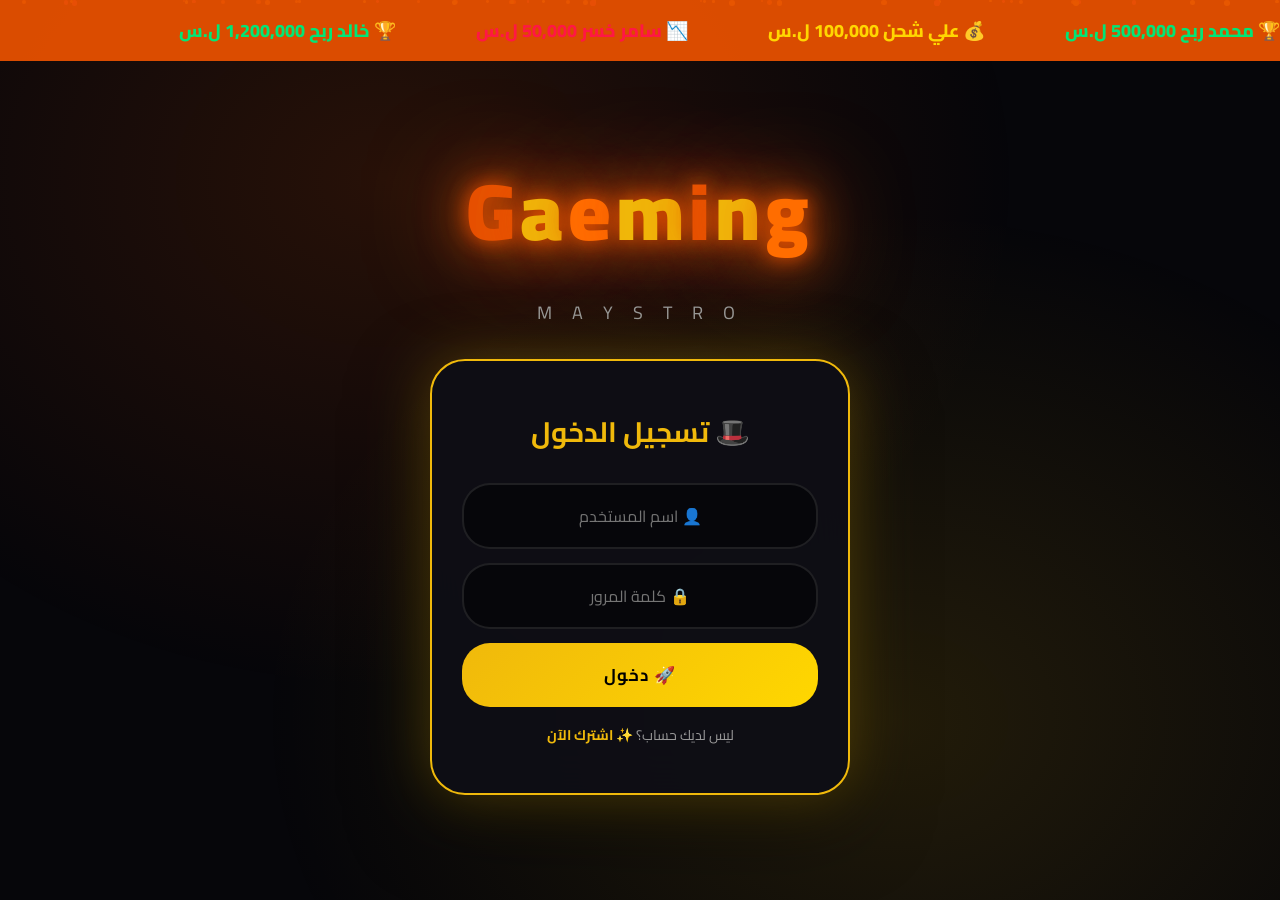
==== commit 85652f7d: "Update Games.html" ====
--- a/Games.html
+++ b/Games.html
@@ -2,304 +2,232 @@
 <html lang="ar" dir="rtl">
 <head>
     <meta charset="UTF-8">
-    <meta name="viewport" content="width=device-width, initial-scale=1.0, maximum-scale=1.0, user-scalable=no">
-    <title>Almaestro0o Play - Casino</title>
+    <meta name="viewport" content="width=device-width, initial-scale=1.0">
+    <title>Gaeming Maystro | جيمنج مايسترو</title>
+    <link href="https://fonts.googleapis.com/css2?family=Cairo:wght@400;600;700;800;900&display=swap" rel="stylesheet">
     <style>
         :root {
-            --bg: #0a0a0a;
-            --card: #111111;
-            --gold: #d4af37;
-            --green: #00c853;
-            --red: #ff1744;
-            --text: #ffffff;
-            --sub: #999999;
+            --bg: #06060a; --card: #0e0e16; --gold: #f0b90b; --gold2: #ffd700;
+            --orange: #e65100; --orange2: #ff6d00; --green: #00e676; --red: #ff1744;
+            --text: #ffffff; --sub: #999999;
         }
         * { margin: 0; padding: 0; box-sizing: border-box; }
-        body { background: var(--bg); font-family: 'Segoe UI', Tahoma, Arial, sans-serif; color: var(--text); min-height: 100vh; }
-        
-        /* شريط علوي */
-        .topbar { background: #000000; padding: 14px 16px; display: flex; justify-content: space-between; align-items: center; border-bottom: 2px solid var(--gold); position: sticky; top: 0; z-index: 50; }
-        .logo-area { display: flex; align-items: center; gap: 10px; }
-        .logo-img { width: 40px; height: 40px; border-radius: 50%; background: var(--gold); display: flex; align-items: center; justify-content: center; font-size: 22px; }
-        .logo-text { font-size: 20px; font-weight: 800; color: var(--gold); letter-spacing: 1px; }
-        .logo-text span { color: #fff; font-size: 14px; }
-        .balance-badge { background: rgba(212,175,55,0.1); padding: 8px 16px; border-radius: 30px; font-weight: bold; font-size: 15px; border: 1px solid var(--gold); display: flex; align-items: center; gap: 8px; }
-        .balance-badge span { color: var(--gold); }
-        
-        /* المحتوى الرئيسي */
-        .main-container { max-width: 420px; margin: 0 auto; padding: 16px; }
-        
-        /* قسم البانر مع صورة المايسترو */
-        .banner { background: linear-gradient(135deg, #1a1a00, #0a0a0a); border-radius: 20px; padding: 20px; text-align: center; margin-bottom: 20px; border: 2px solid var(--gold); position: relative; overflow: hidden; }
-        .banner .maestro-icon { font-size: 80px; display: block; margin-bottom: 10px; }
-        .banner h2 { font-size: 24px; color: var(--gold); margin-bottom: 5px; }
-        .banner p { color: var(--sub); font-size: 13px; }
-        .banner .jackpot { font-size: 30px; font-weight: 800; color: var(--gold); margin: 8px 0; text-shadow: 0 0 30px rgba(212,175,55,0.6); }
-        
-        /* شريط الألعاب */
-        .section-title { font-size: 18px; font-weight: 700; margin-bottom: 15px; display: flex; align-items: center; gap: 8px; color: var(--gold); }
-        .games-scroll { display: flex; gap: 12px; overflow-x: auto; padding-bottom: 8px; margin-bottom: 20px; scroll-behavior: smooth; -webkit-overflow-scrolling: touch; }
-        .games-scroll::-webkit-scrollbar { display: none; }
-        
-        .game-card { min-width: 140px; background: var(--card); border-radius: 20px; padding: 20px 15px; text-align: center; cursor: pointer; transition: all 0.3s; border: 1px solid rgba(212,175,55,0.2); position: relative; overflow: hidden; }
-        .game-card:active { transform: scale(0.95); border-color: var(--gold); }
-        .game-icon { font-size: 50px; margin-bottom: 10px; display: block; }
-        .game-name { font-weight: 700; font-size: 15px; color: var(--gold); margin-bottom: 4px; }
-        .game-provider { font-size: 11px; color: var(--sub); }
-        .hot-badge { position: absolute; top: 10px; right: 10px; background: var(--red); color: white; font-size: 10px; padding: 3px 8px; border-radius: 10px; font-weight: bold; }
-        .new-badge { position: absolute; top: 10px; right: 10px; background: var(--green); color: black; font-size: 10px; padding: 3px 8px; border-radius: 10px; font-weight: bold; }
-        
-        /* أزرار سفلية */
-        .bottom-actions { display: flex; gap: 10px; margin-top: 5px; }
-        .btn { flex: 1; padding: 14px; border: none; border-radius: 30px; font-weight: bold; font-size: 15px; cursor: pointer; transition: 0.3s; text-align: center; }
-        .btn-gold { background: var(--gold); color: #000; }
-        .btn-dark { background: rgba(255,255,255,0.05); color: white; border: 1px solid rgba(255,255,255,0.2); }
-        .btn-red { background: transparent; color: var(--red); border: 1px solid var(--red); padding: 10px 20px; border-radius: 20px; margin-top: 15px; width: 100%; cursor: pointer; font-weight: bold; }
-        
-        /* مودال اللعبة */
-        .modal-overlay { display: none; position: fixed; top: 0; left: 0; width: 100%; height: 100%; background: rgba(0,0,0,0.95); z-index: 100; justify-content: center; align-items: center; padding: 20px; }
-        .modal-overlay.active { display: flex; }
-        .modal-box { background: #111111; border-radius: 30px; padding: 30px 25px; width: 100%; max-width: 380px; text-align: center; border: 2px solid var(--gold); }
-        .modal-box h3 { font-size: 22px; color: var(--gold); margin-bottom: 5px; }
-        .modal-box .provider { color: var(--sub); font-size: 12px; margin-bottom: 20px; }
-        .result-area { font-size: 80px; margin: 20px 0; transition: 0.3s; }
-        .result-text { font-size: 18px; margin: 10px 0; min-height: 30px; }
-        .bet-input { width: 100%; padding: 14px; border-radius: 25px; border: 2px solid var(--gold); background: #000; color: white; text-align: center; font-size: 18px; margin: 15px 0; }
-        .btn-play { background: var(--gold); color: #000; padding: 14px 30px; border: none; border-radius: 30px; font-weight: bold; font-size: 17px; cursor: pointer; width: 100%; }
-        .btn-close { background: rgba(255,255,255,0.1); color: white; padding: 12px 25px; border: none; border-radius: 25px; cursor: pointer; margin-top: 10px; width: 100%; font-weight: bold; }
-        
-        /* شاشات */
-        .screen { display: none; max-width: 420px; margin: 0 auto; padding: 16px; }
-        .screen.active { display: block; }
-        .login-card { background: #111111; border-radius: 30px; padding: 40px 30px; border: 2px solid var(--gold); text-align: center; }
-        .login-card .maestro-icon { font-size: 60px; display: block; margin-bottom: 15px; }
-        .login-card h2 { color: var(--gold); margin-bottom: 20px; font-size: 24px; }
-        .login-card input { width: 100%; padding: 15px; margin-bottom: 12px; border-radius: 25px; border: 1px solid rgba(212,175,55,0.3); background: #000; color: white; text-align: center; font-size: 16px; }
-        .login-card input:focus { border-color: var(--gold); outline: none; }
-        .deposit-box { background: #111111; border-radius: 30px; padding: 30px 20px; text-align: center; border: 2px solid var(--gold); }
-        .deposit-box h3 { color: var(--gold); margin-bottom: 15px; }
-        .deposit-box .account { font-size: 22px; letter-spacing: 3px; color: var(--gold); font-weight: bold; margin: 15px 0; background: #000; padding: 15px; border-radius: 15px; }
-        .toast { position: fixed; bottom: 20px; left: 50%; transform: translateX(-50%); background: var(--gold); color: #000; padding: 14px 28px; border-radius: 50px; z-index: 200; font-weight: bold; animation: fadeInUp 0.3s; }
-        @keyframes fadeInUp { from { opacity: 0; transform: translateX(-50%) translateY(20px); } to { opacity: 1; transform: translateX(-50%) translateY(0); } }
-        
-        /* لوحة الأدمن */
-        .admin-panel { display: none; max-width: 420px; margin: 0 auto; padding: 16px; }
-        .admin-panel.active { display: block; }
-        .user-card { background: #111111; border-radius: 15px; padding: 15px; margin-bottom: 10px; display: flex; justify-content: space-between; align-items: center; border: 1px solid rgba(212,175,55,0.2); flex-wrap: wrap; }
-        .user-card h4 { color: var(--gold); margin-bottom: 3px; }
-        .user-card p { color: var(--sub); font-size: 12px; }
-        .btn-xs { padding: 6px 12px; border: none; border-radius: 15px; font-size: 11px; cursor: pointer; font-weight: bold; margin: 2px; }
+        body { background: var(--bg); font-family: 'Cairo', sans-serif; color: var(--text); min-height: 100vh; overflow-x: hidden; }
+        .bg-fire { position: fixed; top: 0; left: 0; width: 100%; height: 100%; z-index: 0; pointer-events: none; background: radial-gradient(ellipse at 30% 20%, rgba(230,81,0,0.15) 0%, transparent 50%), radial-gradient(ellipse at 70% 80%, rgba(240,185,11,0.12) 0%, transparent 50%); animation: firePulse 4s ease-in-out infinite; }
+        @keyframes firePulse { 0%,100%{opacity:1} 50%{opacity:0.6} }
+        .spark { position: fixed; border-radius: 50%; pointer-events: none; z-index: 1; animation: sparkUp linear infinite; }
+        @keyframes sparkUp { 0%{transform:translateY(100vh)scale(0);opacity:1} 100%{transform:translateY(-10vh)scale(2);opacity:0} }
+
+        /* شريط عناوين كبير */
+        .ticker { position: fixed; top: 0; left: 0; width: 100%; z-index: 200; background: rgba(230,81,0,0.95); padding: 14px 0; overflow: hidden; font-weight: 800; font-size: 18px; }
+        .ticker .track { display: flex; gap: 80px; animation: scrollX 18s linear infinite; white-space: nowrap; }
+        @keyframes scrollX { 0%{transform:translateX(100%)} 100%{transform:translateX(-100%)} }
+
+        .screen { display: none; position: relative; z-index: 10; padding: 70px 20px 40px; min-height: 100vh; }
+        .screen.active { display: flex; flex-direction: column; align-items: center; justify-content: center; }
+
+        .logo-3d { font-size: clamp(44px, 8vw, 80px); font-weight: 900; text-align: center; margin-bottom: 10px; animation: logoFloat 3s ease-in-out infinite; text-shadow: 0 0 20px var(--orange), 0 0 50px var(--orange), 0 0 100px var(--orange2); letter-spacing: 5px; }
+        .logo-3d span { animation: glowLetter 2s infinite; }
+        .logo-3d span:nth-child(1){color:var(--orange)}.logo-3d span:nth-child(2){color:var(--gold)}.logo-3d span:nth-child(3){color:var(--orange2)}.logo-3d span:nth-child(4){color:var(--gold)}.logo-3d span:nth-child(5){color:var(--orange)}.logo-3d span:nth-child(6){color:var(--gold)}.logo-3d span:nth-child(7){color:var(--orange2)}
+        @keyframes logoFloat { 0%,100%{transform:translateY(0)rotateX(5deg)}50%{transform:translateY(-20px)rotateX(-5deg)} }
+        @keyframes glowLetter { 0%,100%{filter:brightness(1)}50%{filter:brightness(2)drop-shadow(0 0 35px currentColor)} }
+        .subtitle { font-size: 18px; color: var(--sub); text-align: center; margin-bottom: 30px; letter-spacing: 8px; }
+
+        .auth-card { background: rgba(14,14,22,0.95); backdrop-filter: blur(25px); border-radius: 35px; padding: 45px 30px; width: 100%; max-width: 420px; border: 2px solid var(--gold); box-shadow: 0 0 60px rgba(240,185,11,0.3), 0 25px 80px rgba(0,0,0,0.6); }
+        .auth-card h2 { text-align: center; color: var(--gold); margin-bottom: 25px; font-size: 28px; }
+        .auth-card input { width: 100%; padding: 16px; margin-bottom: 14px; border-radius: 28px; border: 2px solid rgba(255,255,255,0.1); background: rgba(0,0,0,0.5); color: white; text-align: center; font-size: 16px; font-family: 'Cairo', sans-serif; }
+        .auth-card input:focus { border-color: var(--gold); outline: none; }
+        .btn { width: 100%; padding: 16px; border: none; border-radius: 28px; font-weight: 700; font-size: 17px; cursor: pointer; transition: 0.3s; font-family: 'Cairo', sans-serif; letter-spacing: 1px; }
+        .btn-gold { background: linear-gradient(135deg, var(--gold), var(--gold2)); color: #000; }
+        .btn-outline { background: transparent; color: var(--gold); border: 2px solid var(--gold); }
+        .btn:hover { transform: translateY(-3px); box-shadow: 0 12px 40px rgba(240,185,11,0.5); }
+        .link { text-align: center; margin-top: 15px; color: var(--sub); font-size: 14px; }
+        .link a { color: var(--gold); text-decoration: none; font-weight: 700; cursor: pointer; }
+
+        /* أزرار متوهجة */
+        .glow-buttons { display: flex; gap: 15px; flex-wrap: wrap; justify-content: center; margin-bottom: 25px; width: 100%; max-width: 900px; }
+        .glow-btn {
+            background: rgba(14,14,22,0.9); backdrop-filter: blur(15px); border: 2px solid var(--gold);
+            color: var(--gold); padding: 14px 24px; border-radius: 30px; font-weight: 700; font-size: 15px;
+            cursor: pointer; transition: 0.3s; font-family: 'Cairo', sans-serif;
+            box-shadow: 0 0 25px rgba(240,185,11,0.3); animation: glowPulse 2s infinite;
+        }
+        .glow-btn:hover { background: var(--gold); color: #000; box-shadow: 0 0 50px rgba(240,185,11,0.7); transform: scale(1.05); }
+        @keyframes glowPulse { 0%,100%{box-shadow:0 0 20px rgba(240,185,11,0.3)} 50%{box-shadow:0 0 45px rgba(240,185,11,0.6)} }
+
+        .games-grid { display: grid; grid-template-columns: repeat(auto-fit, minmax(220px, 1fr)); gap: 18px; width: 100%; max-width: 1000px; margin-bottom: 30px; }
+        .game-card { background: rgba(14,14,22,0.9); border-radius: 28px; padding: 25px 18px; text-align: center; cursor: pointer; border: 1px solid rgba(240,185,11,0.25); transition: all 0.4s; position: relative; overflow: hidden; }
+        .game-card:hover { transform: translateY(-12px) scale(1.04); border-color: var(--gold); box-shadow: 0 25px 60px rgba(240,185,11,0.35); }
+        .game-card .icon { font-size: 70px; margin-bottom: 10px; display: block; animation: iconBounce 2.5s ease-in-out infinite; }
+        @keyframes iconBounce { 0%,100%{transform:translateY(0)scale(1)}50%{transform:translateY(-14px)scale(1.1)} }
+        .game-card h3 { color: var(--gold); font-size: 18px; margin-bottom: 4px; }
+        .game-card p { color: var(--sub); font-size: 12px; }
+
+        .header-bar { display: flex; justify-content: space-between; align-items: center; width: 100%; max-width: 1100px; margin-bottom: 20px; }
+        .header-bar .bal { color: var(--gold); font-weight: 700; font-size: 20px; }
+        .section-title { font-size: 30px; color: var(--gold); text-align: center; margin: 10px 0 20px; font-weight: 900; text-shadow: 0 0 20px var(--gold); }
+
+        /* أوفرلي الألعاب */
+        .game-overlay { display: none; position: fixed; top: 0; left: 0; width: 100%; height: 100%; background: radial-gradient(ellipse at center, #0e0e16 0%, #000 100%); z-index: 500; flex-direction: column; align-items: center; justify-content: center; padding: 20px; }
+        .game-overlay.active { display: flex; }
+        .game-container { width: 100%; max-width: 600px; text-align: center; animation: zoomIn 0.4s ease-out; }
+        @keyframes zoomIn { 0%{transform:scale(0.3);opacity:0} 100%{transform:scale(1);opacity:1} }
+        .game-container h2 { color: var(--gold); font-size: 30px; margin-bottom: 20px; text-shadow: 0 0 30px var(--gold); }
+        .bet-input { width: 100%; padding: 18px; border-radius: 30px; border: 3px solid var(--gold); background: #000; color: white; text-align: center; font-size: 22px; font-family: 'Cairo', sans-serif; margin: 20px 0; }
+        .btn-spin { background: linear-gradient(135deg, var(--orange), var(--orange2)); color: #fff; padding: 20px 50px; border: none; border-radius: 35px; font-weight: 900; font-size: 24px; cursor: pointer; font-family: 'Cairo', sans-serif; width: 100%; animation: btnGlow 1.5s infinite; letter-spacing: 2px; }
+        @keyframes btnGlow { 0%,100%{box-shadow:0 0 25px var(--orange)}50%{box-shadow:0 0 70px var(--orange2)} }
+        .btn-close-game { background: rgba(255,255,255,0.1); color: #fff; padding: 12px 30px; border: none; border-radius: 25px; cursor: pointer; margin-top: 15px; font-family: 'Cairo', sans-serif; font-weight: 700; font-size: 16px; }
+        .game-msg { font-size: 20px; min-height: 35px; margin: 10px 0; }
+
+        /* سلوتس */
+        .slots-table { display: flex; flex-direction: column; gap: 12px; margin: 20px 0; }
+        .slots-row { display: flex; justify-content: center; gap: 12px; }
+        .reel { width: 130px; height: 130px; background: linear-gradient(180deg, #1a1a2e, #000); border-radius: 20px; display: flex; align-items: center; justify-content: center; font-size: 70px; border: 3px solid var(--gold); box-shadow: 0 0 30px rgba(240,185,11,0.5), inset 0 0 20px rgba(0,0,0,0.5); transition: 0.3s; }
+        .reel.spinning { animation: reelSpin 0.1s linear infinite; }
+        @keyframes reelSpin { 0%{transform:translateY(-150%)}100%{transform:translateY(150%)} }
+        .reel.win { border-color: var(--green); box-shadow: 0 0 70px rgba(0,230,118,0.9); animation: winShake 0.5s infinite; }
+        @keyframes winShake { 0%,100%{transform:rotate(0)}25%{transform:rotate(-5deg)}75%{transform:rotate(5deg)} }
+        .reel.lose { border-color: var(--red); opacity: 0.6; }
+
+        /* روليت */
+        .roulette-wheel { width: 280px; height: 280px; border-radius: 50%; margin: 20px auto; background: conic-gradient(#e65100 0deg 18deg, #f0b90b 18deg 36deg, #e65100 36deg 54deg, #f0b90b 54deg 72deg, #e65100 72deg 90deg, #f0b90b 90deg 108deg, #e65100 108deg 126deg, #f0b90b 126deg 144deg, #e65100 144deg 162deg, #f0b90b 162deg 180deg, #e65100 180deg 198deg, #f0b90b 198deg 216deg, #e65100 216deg 234deg, #f0b90b 234deg 252deg, #e65100 252deg 270deg, #f0b90b 270deg 288deg, #e65100 288deg 306deg, #f0b90b 306deg 324deg, #e65100 324deg 342deg, #f0b90b 342deg 360deg); border: 8px solid var(--gold); box-shadow: 0 0 60px rgba(240,185,11,0.6); display: flex; align-items: center; justify-content: center; position: relative; transition: transform 3s cubic-bezier(0.2, 0.8, 0.3, 1); }
+        .roulette-center { width: 80px; height: 80px; background: #000; border-radius: 50%; border: 4px solid var(--gold); font-size: 30px; display: flex; align-items: center; justify-content: center; z-index: 1; }
+        .roulette-pointer { position: absolute; top: -20px; left: 50%; transform: translateX(-50%); font-size: 40px; z-index: 2; filter: drop-shadow(0 0 10px var(--gold)); }
+
+        /* كراش */
+        .crash-graph { width: 100%; height: 250px; background: rgba(0,0,0,0.5); border-radius: 20px; border: 2px solid var(--gold); position: relative; overflow: hidden; margin: 20px 0; }
+        .crash-line { position: absolute; bottom: 0; left: 0; width: 100%; height: 0%; background: linear-gradient(0deg, var(--green), var(--gold)); transition: height 0.1s; }
+        .crash-multiplier { position: absolute; top: 50%; left: 50%; transform: translate(-50%, -50%); font-size: 60px; font-weight: 900; color: var(--gold); text-shadow: 0 0 40px var(--gold); z-index: 1; }
+        .crash-rocket { position: absolute; bottom: 10px; left: 10px; font-size: 50px; transition: all 0.3s; z-index: 2; }
+
+        /* صيد المناطيد */
+        .balloon-area { width: 100%; height: 350px; background: linear-gradient(0deg, #1a3a1a 0%, #0a0f1e 60%, #1a2a4a 100%); border-radius: 20px; border: 2px solid var(--gold); position: relative; overflow: hidden; margin: 20px 0; }
+        .balloon { position: absolute; font-size: 60px; transition: left 2s ease-in-out, bottom 2s ease-in-out; cursor: pointer; filter: drop-shadow(0 0 10px rgba(255,255,255,0.5)); animation: floatBalloon 3s ease-in-out infinite; }
+        @keyframes floatBalloon { 0%,100%{transform:translateY(0)} 50%{transform:translateY(-20px)} }
+        .balloon:nth-child(1){animation-delay:0s}.balloon:nth-child(2){animation-delay:1s}.balloon:nth-child(3){animation-delay:2s}
+        .stone { position: absolute; bottom: 20px; left: 50%; transform: translateX(-50%); font-size: 40px; cursor: pointer; transition: all 0.5s; z-index: 5; animation: stoneReady 1s infinite; }
+        @keyframes stoneReady { 0%,100%{transform:translateX(-50%)translateY(0)} 50%{transform:translateX(-50%)translateY(-10px)} }
+        .stone.throwing { animation: throwStone 0.8s ease-out forwards; }
+        @keyframes throwStone { 0%{transform:translateX(-50%)translateY(0)} 100%{transform:translateX(-50%)translateY(-400px)} }
+
+        .confetti-container { position: fixed; top: 0; left: 0; width: 100%; height: 100%; pointer-events: none; z-index: 599; }
+        .confetti-piece { position: absolute; width: 14px; height: 14px; border-radius: 4px; animation: confettiFall 3s ease-out forwards; }
+        @keyframes confettiFall { 0%{transform:translateY(-100%)rotate(0deg);opacity:1} 100%{transform:translateY(100vh)rotate(720deg);opacity:0} }
+
+        .toast { position: fixed; bottom: 25px; left: 50%; transform: translateX(-50%); background: var(--gold); color: #000; padding: 14px 30px; border-radius: 50px; z-index: 700; font-weight: 700; animation: toastUp 0.4s ease; }
+        @keyframes toastUp { from{opacity:0;transform:translateX(-50%)translateY(25px)} to{opacity:1;transform:translateX(-50%)translateY(0)} }
+
+        .info-modal { display: none; position: fixed; top: 0; left: 0; width: 100%; height: 100%; background: rgba(0,0,0,0.9); z-index: 800; justify-content: center; align-items: center; padding: 20px; }
+        .info-modal.active { display: flex; }
+        .info-card { background: #0e0e16; border-radius: 25px; padding: 30px; max-width: 450px; width: 100%; text-align: center; border: 2px solid var(--gold); box-shadow: 0 0 60px rgba(240,185,11,0.4); }
+        .info-card h3 { color: var(--gold); margin-bottom: 15px; }
+        .info-card p { color: var(--sub); line-height: 1.8; margin-bottom: 20px; }
     </style>
 </head>
 <body>
-
-<!-- ==================== شاشة تسجيل الدخول ==================== -->
+<div class="bg-fire"></div>
+<script>
+    for(let i=0;i<50;i++){const s=document.createElement('div');s.className='spark';s.style.left=Math.random()*100+'%';s.style.width=s.style.height=(Math.random()*4+2)+'px';s.style.background=['#ff6600','#ffab00','#ff3366','#ffd700'][Math.floor(Math.random()*4)];s.style.animationDelay=Math.random()*6+'s';s.style.animationDuration=(Math.random()*5+4)+'s';document.body.appendChild(s);}
+</script>
+
+<div class="ticker"><div class="track" id="newsTrack">
+    <span style="color:#00e676;">🏆 محمد ربح 500,000 ل.س</span><span style="color:#ffd600;">💰 علي شحن 100,000 ل.س</span><span style="color:#ff1744;">📉 سامر خسر 50,000 ل.س</span><span style="color:#00e676;">🏆 خالد ربح 1,200,000 ل.س</span>
+</div></div>
+
+<!-- شاشات الدخول -->
 <div class="screen active" id="loginScreen">
-    <div class="login-card">
-        <span class="maestro-icon">🎩</span>
-        <h2>Almaestro0o Play</h2>
-        <p style="color:var(--sub);margin-bottom:20px;">منصة المايسترو للألعاب</p>
-        <input type="text" id="loginUser" placeholder="👤 اسم المستخدم">
-        <input type="password" id="loginPass" placeholder="🔒 كلمة المرور">
-        <button class="btn btn-gold" onclick="doLogin()" style="width:100%;">🚀 دخول</button>
-        <button class="btn btn-dark" onclick="showRegister()" style="width:100%;margin-top:10px;">✨ حساب جديد</button>
-        <p style="color:#444;font-size:11px;margin-top:15px;">user / 1234</p>
+    <div class="logo-3d"><span>G</span><span>a</span><span>e</span><span>m</span><span>i</span><span>n</span><span>g</span></div>
+    <p class="subtitle">M A Y S T R O</p>
+    <div class="auth-card"><h2>🎩 تسجيل الدخول</h2><input type="text" id="loginUser" placeholder="👤 اسم المستخدم"><input type="password" id="loginPass" placeholder="🔒 كلمة المرور"><button class="btn btn-gold" onclick="doLogin()">🚀 دخول</button><div class="link">ليس لديك حساب؟ <a onclick="showRegister()">✨ اشترك الآن</a></div></div>
+</div>
+<div class="screen" id="registerScreen"><div class="auth-card"><h2>✨ اشتراك جديد</h2><input type="text" id="regName" placeholder="👤 اسم المستخدم"><input type="password" id="regPass" placeholder="🔒 كلمة المرور"><input type="tel" id="regPhone" placeholder="📱 رقم الهاتف"><input type="text" id="regSham" placeholder="💳 حساب شام كاش (16 رقم)"><button class="btn btn-gold" onclick="doRegister()">📝 تسجيل</button><button class="btn btn-outline" onclick="showScreen('loginScreen')">🔙 رجوع</button></div></div>
+
+<!-- شاشة الألعاب -->
+<div class="screen" id="gamesScreen">
+    <div class="header-bar"><span class="bal">💰 رصيدك: <span id="playerBalance">0</span> نقطة</span><button class="btn-sm btn-outline" onclick="logout()" style="padding:10px 20px;">🚪 خروج</button></div>
+    <div class="section-title">🎮 اختر لعبتك</div>
+    <!-- أزرار متوهجة -->
+    <div class="glow-buttons">
+        <button class="glow-btn" onclick="showInfo('slots')">📖 معلومات فواكه الحظ</button>
+        <button class="glow-btn" onclick="showInfo('roulette')">📖 معلومات الروليت</button>
+        <button class="glow-btn" onclick="showInfo('crash')">📖 معلومات الصاروخ</button>
+        <button class="glow-btn" onclick="showInfo('balloon')">📖 معلومات صيد المناطيد</button>
+        <button class="glow-btn" onclick="inviteFriend()">👥 دعوة لاعب</button>
+    </div>
+    <div class="games-grid">
+        <div class="game-card" onclick="openGame('slots')"><span class="icon">🍒</span><h3>فواكه الحظ</h3><p>3 صفوف × 3 عجلات</p></div>
+        <div class="game-card" onclick="openGame('roulette')"><span class="icon">🎡</span><h3>الروليت الذهبي</h3><p>عجلة 20 خانة</p></div>
+        <div class="game-card" onclick="openGame('crash')"><span class="icon">🚀</span><h3>صاروخ المايسترو</h3><p>اسحب قبل الانفجار</p></div>
+        <div class="game-card" onclick="openGame('balloon')"><span class="icon">🎈</span><h3>صيد المناطيد</h3><p>اصطد 3 مناطيد</p></div>
     </div>
 </div>
 
-<!-- ==================== واجهة الكازينو ==================== -->
-<div class="screen" id="casinoScreen">
-    <div class="topbar">
-        <div class="logo-area">
-            <div class="logo-img">🎩</div>
-            <div class="logo-text">Almaestro0o <span>Play</span></div>
-        </div>
-        <div class="balance-badge">💰 <span id="casinoBalance">0</span></div>
-    </div>
-    
-    <div class="main-container">
-        <div class="banner">
-            <span class="maestro-icon">🎩</span>
-            <h2>🏆 جائزة المايسترو</h2>
-            <div class="jackpot" id="jackpotDisplay">2,500,000</div>
-            <p>نقطة</p>
-        </div>
-        
-        <div class="section-title">🎰 ألعاب الكازينو</div>
-        <div class="games-scroll">
-            <div class="game-card" onclick="openGame('roulette', 'روليت المايسترو', 'Evolution')">
-                <span class="hot-badge">HOT</span>
-                <span class="game-icon">🎡</span>
-                <div class="game-name">الروليت</div>
-                <div class="game-provider">Evolution</div>
-            </div>
-            <div class="game-card" onclick="openGame('slots', 'سلوتس الذهب', 'Pragmatic')">
-                <span class="game-icon">🎰</span>
-                <div class="game-name">سلوتس</div>
-                <div class="game-provider">Pragmatic</div>
-            </div>
-            <div class="game-card" onclick="openGame('dice', 'نرد الملوك', 'NetEnt')">
-                <span class="game-icon">🎲</span>
-                <div class="game-name">نرد</div>
-                <div class="game-provider">NetEnt</div>
-            </div>
-            <div class="game-card" onclick="openGame('crash', 'صاروخ المايسترو', 'Spribe')">
-                <span class="new-badge">جديد</span>
-                <span class="game-icon">🚀</span>
-                <div class="game-name">كراش</div>
-                <div class="game-provider">Spribe</div>
-            </div>
-        </div>
-        
-        <div class="bottom-actions">
-            <button class="btn btn-gold" onclick="showDeposit()">💰 إيداع</button>
-            <button class="btn btn-dark" onclick="requestWithdraw()">💸 سحب</button>
-        </div>
-        <button class="btn-red" onclick="logout()">🚪 خروج</button>
-    </div>
+<!-- معلومات اللعبة -->
+<div class="info-modal" id="infoModal">
+    <div class="info-card"><h3 id="infoTitle">📖 معلومات اللعبة</h3><p id="infoText"></p><button class="btn btn-gold" onclick="document.getElementById('infoModal').classList.remove('active')">✅ فهمت</button></div>
 </div>
 
-<!-- ==================== مودال اللعبة ==================== -->
-<div class="modal-overlay" id="gameModal">
-    <div class="modal-box">
-        <h3 id="modalGameName">الروليت</h3>
-        <p class="provider" id="modalProvider">Evolution</p>
-        <div class="result-area" id="modalResult">🎡</div>
-        <div class="result-text" id="modalMessage">جرب حظك!</div>
-        <input type="number" class="bet-input" id="modalBet" placeholder="الرهان" min="1" value="100">
-        <button class="btn-play" onclick="playGame()">🎲 ابدأ</button>
-        <button class="btn-close" onclick="closeGameModal()">إغلاق</button>
-    </div>
-</div>
-
-<!-- ==================== مودال الإيداع ==================== -->
-<div class="modal-overlay" id="depositModal">
-    <div class="modal-box">
-        <h3>💰 إيداع</h3>
-        <p style="color:var(--sub);">حول إلى حساب شام كاش:</p>
-        <div class="account" id="depositAccountDisplay">6381 9468 9899 3929</div>
-        <input type="number" class="bet-input" id="depositAmountInput" placeholder="المبلغ (ل.س)" min="1000">
-        <button class="btn-play" onclick="confirmDeposit()">تأكيد</button>
-        <button class="btn-close" onclick="closeDepositModal()">إلغاء</button>
-    </div>
-</div>
-
-<!-- ==================== لوحة الأدمن ==================== -->
-<div class="admin-panel" id="adminPanel">
-    <div class="topbar"><div class="logo-text">🎩 <span>Admin</span></div></div>
-    <div class="main-container">
-        <h3 style="color:var(--gold);margin-bottom:15px;">لوحة التحكم</h3>
-        <div id="adminUserList"></div>
-        <button class="btn-red" onclick="logout()">🚪 خروج</button>
-    </div>
-</div>
+<!-- أوفرلي السلوتس -->
+<div class="game-overlay" id="slotsOverlay"><div class="game-container"><h2>🍒 فواكه الحظ</h2><div class="slots-table"><div class="slots-row"><div class="reel">🍒</div><div class="reel">🍋</div><div class="reel">🍊</div></div><div class="slots-row"><div class="reel">🍇</div><div class="reel">🍓</div><div class="reel">🍑</div></div><div class="slots-row"><div class="reel">🍉</div><div class="reel">🍌</div><div class="reel">🥝</div></div></div><div class="game-msg" id="slotsMsg">🎰 أدخل مبلغ الرهان</div><input type="number" class="bet-input" id="slotsBet" placeholder="💰 مبلغ الرهان" value="100" min="1"><button class="btn-spin" onclick="startSlots()">🎲 ضربة حظ</button><button class="btn-close-game" onclick="closeGame('slotsOverlay')">✕ إغلاق</button></div></div>
+
+<!-- أوفرلي الروليت -->
+<div class="game-overlay" id="rouletteOverlay"><div class="game-container"><h2>🎡 الروليت الذهبي</h2><div style="position:relative;display:inline-block;"><div class="roulette-pointer">🔻</div><div class="roulette-wheel" id="rouletteWheel"><div class="roulette-center">🎡</div></div></div><div class="game-msg" id="rouletteMsg">🎰 اختر رقماً من 1-20</div><input type="number" class="bet-input" id="rouletteNumber" placeholder="🔢 اختر رقماً (1-20)" min="1" max="20" value="7"><input type="number" class="bet-input" id="rouletteBet" placeholder="💰 مبلغ الرهان" value="100" min="1"><button class="btn-spin" onclick="startRoulette()">🎡 در العجلة</button><button class="btn-close-game" onclick="closeGame('rouletteOverlay')">✕ إغلاق</button></div></div>
+
+<!-- أوفرلي الكراش -->
+<div class="game-overlay" id="crashOverlay"><div class="game-container"><h2>🚀 صاروخ المايسترو</h2><div class="crash-graph" id="crashGraph"><div class="crash-line" id="crashLine"></div><div class="crash-multiplier" id="crashMultiplier">1.00x</div><div class="crash-rocket" id="crashRocket">🚀</div></div><div class="game-msg" id="crashMsg">🚀 ضع رهانك واضغط إطلاق</div><input type="number" class="bet-input" id="crashBet" placeholder="💰 مبلغ الرهان" value="100" min="1"><button class="btn-spin" id="crashLaunchBtn" onclick="startCrash()">🚀 إطلاق</button><button class="btn-spin" id="crashCashoutBtn" onclick="cashoutCrash()" style="display:none;background:var(--green);">💰 سحب الأرباح</button><button class="btn-close-game" onclick="closeGame('crashOverlay')">✕ إغلاق</button></div></div>
+
+<!-- أوفرلي صيد المناطيد -->
+<div class="game-overlay" id="balloonOverlay"><div class="game-container"><h2>🎈 صيد المناطيد</h2><div class="balloon-area" id="balloonArea"><div class="balloon" id="balloon1" style="left:10%;bottom:40%;">🎈</div><div class="balloon" id="balloon2" style="left:45%;bottom:55%;">🎈</div><div class="balloon" id="balloon3" style="left:75%;bottom:35%;">🎈</div><div class="stone" id="stone" onclick="throwStone()">🪨</div></div><div class="game-msg" id="balloonMsg">🪨 اضغط على الحجر لرميه على المناطيد!</div><input type="number" class="bet-input" id="balloonBet" placeholder="💰 مبلغ الرهان" value="100" min="1"><button class="btn-close-game" onclick="closeGame('balloonOverlay')">✕ إغلاق</button></div></div>
+
+<div id="qrModal" style="display:none;position:fixed;top:0;left:0;width:100%;height:100%;background:rgba(0,0,0,0.95);z-index:300;justify-content:center;align-items:center;padding:20px;"><div style="background:#0e0e16;border-radius:25px;padding:30px;max-width:400px;text-align:center;border:2px solid var(--gold);"><h3 style="color:var(--gold);">💳 للشحن</h3><p style="color:var(--sub);">6381 9468 9899 3929</p><img src="https://api.qrserver.com/v1/create-qr-code/?size=200x200&data=6381946898993929" style="margin:12px auto;border:3px solid var(--gold);border-radius:18px;display:block;" alt="QR"><button class="btn btn-gold" onclick="document.getElementById('qrModal').style.display='none'">✅ موافق</button></div></div>
 
 <script>
-    const BOT_TOKEN = "8564646143:AAEDmrL8HbdPESyY9iOJ0TXjEL4_bTSEaTs";
-    const CHAT_ID = "8665747715";
-    const REAL_ACCOUNT = "6381946898993929";
-    
-    let DB = JSON.parse(localStorage.getItem('maestro_db') || 'null');
-    if (!DB) {
-        DB = {
-            users: [
-                { id: 1, username: 'yman', password: '******', role: 'admin', balance: 0 },
-                { id: 2, username: '1992', password: '1992', role: 'fake_admin', fakeAccount: '', balance: 0 },
-                { id: 3, username: 'user', password: '1234', role: 'player', balance: 5000, withdrawRequests: [] }
-            ],
-            jackpot: 2500000,
-            currentUser: null
-        };
+    const YOUR_ACCOUNT = "6381946898993929";
+    let DB = JSON.parse(localStorage.getItem('maestro_db')||'null');
+    if(!DB){DB={users:[{id:1,username:'1992',password:'1992',role:'admin',balance:0},{id:2,username:'player1',password:'1234',role:'player',balance:500}],visitors:0,online:0,notifications:[],currentUser:null,spinning:false,balloonHits:0};}
+    function saveDB(){localStorage.setItem('maestro_db',JSON.stringify(DB));}
+    function toast(msg){const t=document.createElement('div');t.className='toast';t.textContent=msg;document.body.appendChild(t);setTimeout(()=>t.remove(),2500);}
+    function showScreen(id){document.querySelectorAll('.screen').forEach(s=>s.classList.remove('active'));document.getElementById(id).classList.add('active');}
+    function closeGame(id){document.getElementById(id).classList.remove('active');}
+    function getUser(){return DB.users.find(u=>u.id===DB.currentUser);}
+
+    function doLogin(){const u=document.getElementById('loginUser').value.trim(),p=document.getElementById('loginPass').value.trim();const user=DB.users.find(x=>x.username===u&&x.password===p);if(!user){toast('❌ بيانات خاطئة');return;}DB.currentUser=user.id;DB.online++;DB.visitors++;saveDB();if(user.role==='admin'){showScreen('adminScreen');}else{showScreen('gamesScreen');document.getElementById('playerBalance').textContent=user.balance;setTimeout(()=>document.getElementById('qrModal').style.display='flex',3000);}}
+    function logout(){DB.online=Math.max(0,DB.online-1);DB.currentUser=null;saveDB();showScreen('loginScreen');}
+    function showRegister(){showScreen('registerScreen');}
+    function doRegister(){const n=document.getElementById('regName').value.trim(),p=document.getElementById('regPass').value.trim();if(!n||!p){toast('❌ املأ الحقول');return;}DB.users.push({id:Date.now(),username:n,password:p,role:'player',balance:0});DB.notifications.unshift(`🆕 عضو جديد: ${n}`);DB.visitors++;saveDB();toast('✅ تم التسجيل!');showScreen('loginScreen');}
+
+    function showInfo(game){
+        const info={slots:{title:'🍒 فواكه الحظ',text:'🎰 3 صفوف × 3 عجلات = 9 بكرات.\n🍒 12 نوع فواكه مختلفة.\n💰 أي صف كامل متطابق = ربح يصل إلى 20x.\n🎯 نسبة العائد للمستخدم (RTP): 96.5%.\n⚡ تقنية Random Number Generator معتمدة.'},roulette:{title:'🎡 الروليت الذهبي',text:'🎡 عجلة 20 خانة (10 برتقالي + 10 ذهبي).\n🔢 اختر رقماً من 1-20.\n💰 الربح = الرهان × 18.\n🎯 نسبة العائد (RTP): 94.7%.\n🌍 معيار European Roulette العالمي.'},crash:{title:'🚀 صاروخ المايسترو',text:'🚀 المضاعف يبدأ من 1x ويزداد.\n💥 قد ينفجر في أي لحظة!\n💰 اسحب أرباحك قبل الانفجار.\n🎯 أعلى مضاعف: 1000x.\n📊 لعبة Provably Fair - يمكن التحقق من نزاهتها.'},balloon:{title:'🎈 صيد المناطيد',text:'🎈 3 مناطيد تطير في السماء.\n🪨 اضغط الحجر لترميه.\n🎯 أصبت منطاداً = ربح 5x.\n🎯 أصبت منطادين = ربح 20x.\n🎯 أصبت الثلاثة = ربح 100x!\n📊 لعبة مهارة وحظ معاً.'}};
+        document.getElementById('infoTitle').textContent=info[game].title;document.getElementById('infoText').textContent=info[game].text;document.getElementById('infoModal').classList.add('active');
     }
-    
-    function saveDB() { localStorage.setItem('maestro_db', JSON.stringify(DB)); }
-    function toast(msg) { const t = document.createElement('div'); t.className='toast'; t.textContent=msg; document.body.appendChild(t); setTimeout(()=>t.remove(), 2500); }
-    async function tg(msg) { try { await fetch(`https://api.telegram.org/bot${BOT_TOKEN}/sendMessage`, {method:'POST', headers:{'Content-Type':'application/json'}, body:JSON.stringify({chat_id:CHAT_ID, text:msg})}); } catch(e){} }
-    
-    function hideAll() {
-        document.getElementById('loginScreen').classList.remove('active');
-        document.getElementById('casinoScreen').classList.remove('active');
-        document.getElementById('adminPanel').classList.remove('active');
+    function inviteFriend(){toast('🚀 سيتم تفعيل نظام الدعوات قريباً!');}
+
+    const fruits=['🍒','🍋','🍊','🍇','🍓','🍑','🍉','🍌','🥝','🍎','🫐','🥭'];
+    function openGame(game){
+        if(game==='slots'){document.getElementById('slotsOverlay').classList.add('active');document.querySelectorAll('#slotsOverlay .reel').forEach(r=>{r.textContent=fruits[Math.floor(Math.random()*fruits.length)];r.className='reel';});}
+        else if(game==='roulette'){document.getElementById('rouletteOverlay').classList.add('active');document.getElementById('rouletteWheel').style.transform='rotate(0deg)';}
+        else if(game==='crash'){document.getElementById('crashOverlay').classList.add('active');resetCrash();}
+        else if(game==='balloon'){document.getElementById('balloonOverlay').classList.add('active');resetBalloon();}
     }
-    
-    let currentGameType = '';
-    
-    function doLogin() {
-        const u = document.getElementById('loginUser').value.trim();
-        const p = document.getElementById('loginPass').value.trim();
-        const user = DB.users.find(x => x.username === u && x.password === p);
-        if (!user) { alert('بيانات خاطئة'); return; }
-        DB.currentUser = user.id; saveDB();
-        tg('👤 دخول: ' + u); hideAll();
-        if (user.role === 'admin') { document.getElementById('adminPanel').classList.add('active'); renderAdmin(); }
-        else { document.getElementById('casinoScreen').classList.add('active'); updateUI(); }
-    }
-    
-    function logout() { DB.currentUser = null; saveDB(); hideAll(); document.getElementById('loginScreen').classList.add('active'); }
-    function showRegister() { const u = prompt('اسم المستخدم:'); const p = prompt('كلمة المرور:'); if(u&&p){ DB.users.push({id:Date.now(), username:u, password:p, role:'player', balance:1000, withdrawRequests:[]}); saveDB(); alert('تم الإنشاء.'); } }
-    function getUser() { return DB.users.find(x => x.id === DB.currentUser); }
-    function updateUI() { const u = getUser(); if(!u) return; document.getElementById('casinoBalance').textContent = u.balance.toLocaleString(); document.getElementById('jackpotDisplay').textContent = DB.jackpot.toLocaleString(); }
-    
-    function openGame(type, name, provider) {
-        currentGameType = type;
-        document.getElementById('modalGameName').textContent = name;
-        document.getElementById('modalProvider').textContent = provider;
-        document.getElementById('modalResult').textContent = '🎡';
-        document.getElementById('modalMessage').textContent = 'جرب حظك!';
-        document.getElementById('modalBet').value = 100;
-        document.getElementById('gameModal').classList.add('active');
-    }
-    function closeGameModal() { document.getElementById('gameModal').classList.remove('active'); }
-    
-    function playGame() {
-        const user = getUser(); if (!user) return;
-        const bet = parseInt(document.getElementById('modalBet').value);
-        if (!bet || bet <= 0 || bet > user.balance) { alert('رصيد غير كافٍ'); return; }
-        const win = Math.random() < 0.4;
-        const mults = {roulette:[2,3,5,10], slots:[2,5,10,20,50], dice:[2,3,5], crash:[2,5,10,20,50,100]};
-        const mult = mults[currentGameType][Math.floor(Math.random() * mults[currentGameType].length)];
-        const prize = win ? bet * mult : 0;
-        user.balance += win ? prize : -bet;
-        if (win) DB.jackpot += Math.floor(prize * 0.05);
-        document.getElementById('modalResult').textContent = win ? '💰' : '💀';
-        document.getElementById('modalMessage').textContent = win ? `🎉 ربحت ${prize.toLocaleString()} نقطة!` : `خسرت ${bet.toLocaleString()} نقطة`;
-        saveDB(); updateUI(); tg('🎲 ' + user.username + ' ' + (win?'ربح '+prize:'خسر '+bet));
-    }
-    
-    function showDeposit() { document.getElementById('depositAccountDisplay').textContent = REAL_ACCOUNT.replace(/(\d{4})/g, '$1 ').trim(); document.getElementById('depositModal').classList.add('active'); }
-    function closeDepositModal() { document.getElementById('depositModal').classList.remove('active'); }
-    function confirmDeposit() {
-        const amt = parseInt(document.getElementById('depositAmountInput').value);
-        if (!amt || amt < 1000) { alert('أدخل مبلغاً صحيحاً'); return; }
-        const user = getUser(); user.balance += amt; saveDB(); updateUI(); closeDepositModal();
-        tg('💰 إيداع: ' + user.username + ' - ' + amt); toast('تمت إضافة ' + amt + ' نقطة!');
-    }
-    
-    function requestWithdraw() {
-        const user = getUser();
-        if (user.balance <= 0) { alert('لا يوجد رصيد'); return; }
-        if (!user.withdrawRequests) user.withdrawRequests = [];
-        user.withdrawRequests.push({ amount: user.balance, status: 'pending', date: new Date().toLocaleString() });
-        saveDB(); tg('📥 طلب سحب: ' + user.username + ' - ' + user.balance); alert('تم تقديم الطلب.');
-    }
-    
-    function renderAdmin() {
-        document.getElementById('adminUserList').innerHTML = DB.users.filter(u => u.role === 'player').map(u => `
-            <div class="user-card">
-                <div><h4>👤 ${u.username}</h4><p>💰 ${u.balance.toLocaleString()} | 📥 ${u.withdrawRequests?.filter(r=>r.status==='pending').length||0}</p></div>
-                <div>
-                    <button class="btn-xs btn-gold" onclick="adminAdd('${u.username}')">➕</button>
-                    <button class="btn-xs" style="background:var(--green);color:#000;" onclick="adminAccept('${u.username}')">✅</button>
-                    <button class="btn-xs" style="background:var(--red);color:#fff;" onclick="adminReject('${u.username}')">❌</button>
-                </div>
-            </div>`).join('');
-    }
-    function adminAdd(u) { const a = prompt('نقاط:'); if(a){ const x=DB.users.find(y=>y.username===u); x.balance+=parseInt(a); saveDB(); renderAdmin(); tg('➕ أدمن أضاف '+a+' → '+u); } }
-    function adminAccept(u) { const x=DB.users.find(y=>y.username===u); if(x&&x.balance>0){ x.balance=0; if(x.withdrawRequests) x.withdrawRequests.forEach(r=>r.status='approved'); saveDB(); renderAdmin(); tg('✅ قبول سحب '+u); alert('تم قبول سحب '+u); } }
-    function adminReject(u) { const x=DB.users.find(y=>y.username===u); if(x&&x.withdrawRequests) x.withdrawRequests.forEach(r=>r.status='rejected'); saveDB(); renderAdmin(); tg('❌ رفض سحب '+u); alert('تم رفض سحب '+u); }
-    
-    hideAll(); document.getElementById('loginScreen').classList.add('active');
-    if (DB.currentUser) { const u = getUser(); if (u) { hideAll(); if (u.role === 'admin') { document.getElementById('adminPanel').classList.add('active'); renderAdmin(); } else { document.getElementById('casinoScreen').classList.add('active'); updateUI(); } } }
+
+    function startSlots(){if(DB.spinning)return;const user=getUser();if(!user)return;const bet=parseInt(document.getElementById('slotsBet').value);if(!bet||bet<=0||bet>user.balance){toast('❌ رصيد غير كافٍ');return;}user.balance-=bet;saveDB();document.getElementById('playerBalance').textContent=user.balance;DB.spinning=true;document.getElementById('slotsMsg').textContent='🎰 العجلات تدور...';const reels=document.querySelectorAll('#slotsOverlay .reel');reels.forEach(r=>r.className='reel spinning');let results=[];const delays=[1000,1600,2200,2800,3400,4000,4600,5200,5800];delays.forEach((d,i)=>{setTimeout(()=>{reels[i].className='reel';results[i]=fruits[Math.floor(Math.random()*fruits.length)];reels[i].textContent=results[i];if(i===8)setTimeout(()=>finishSlots(results,bet,user),500);},d);});}
+    function finishSlots(results,bet,user){DB.spinning=false;const rows=[[0,1,2],[3,4,5],[6,7,8]];let totalPrize=0,anyWin=false;rows.forEach(row=>{const[a,b,c]=row.map(i=>results[i]);if(a===b&&b===c){anyWin=true;const mult=[3,5,10,20][Math.floor(Math.random()*4)];totalPrize+=Math.floor(bet*mult);}});user.balance+=totalPrize;saveDB();document.getElementById('playerBalance').textContent=user.balance;document.querySelectorAll('#slotsOverlay .reel').forEach(r=>r.className=anyWin?'reel win':'reel lose');document.getElementById('slotsMsg').textContent=anyWin?`🎉 جاك بوت! ربحت ${totalPrize} نقطة`:`💀 خسرت ${bet} نقطة`;if(anyWin)createConfetti();toast(anyWin?`🏆 +${totalPrize}`:`📉 -${bet}`);}
+
+    function startRoulette(){if(DB.spinning)return;const user=getUser();if(!user)return;const bet=parseInt(document.getElementById('rouletteBet').value);const num=parseInt(document.getElementById('rouletteNumber').value);if(!bet||bet<=0||bet>user.balance||num<1||num>20){toast('❌ بيانات غير صحيحة');return;}user.balance-=bet;saveDB();document.getElementById('playerBalance').textContent=user.balance;DB.spinning=true;document.getElementById('rouletteMsg').textContent='🎡 العجلة تدور...';const wheel=document.getElementById('rouletteWheel');const result=Math.floor(Math.random()*20)+1;const rotation=1800+(result*18);wheel.style.transform=`rotate(${rotation}deg)`;setTimeout(()=>{DB.spinning=false;const win=num===result;const prize=win?bet*18:0;user.balance+=prize;saveDB();document.getElementById('playerBalance').textContent=user.balance;document.getElementById('rouletteMsg').textContent=win?`🎉 الرقم ${result}! ربحت ${prize} نقطة`:`💀 الرقم ${result}. خسرت ${bet} نقطة`;if(win)createConfetti();toast(win?`🏆 +${prize}`:`📉 -${bet}`);},3200);}
+
+    let crashInterval,crashMultiplier=1,crashActive=false;
+    function resetCrash(){crashMultiplier=1;crashActive=false;document.getElementById('crashLine').style.height='0%';document.getElementById('crashMultiplier').textContent='1.00x';document.getElementById('crashRocket').style.bottom='10px';document.getElementById('crashLaunchBtn').style.display='block';document.getElementById('crashCashoutBtn').style.display='none';document.getElementById('crashMsg').textContent='🚀 ضع رهانك واضغط إطلاق';}
+    function startCrash(){if(crashActive)return;const user=getUser();if(!user)return;const bet=parseInt(document.getElementById('crashBet').value);if(!bet||bet<=0||bet>user.balance){toast('❌ رصيد غير كافٍ');return;}user.balance-=bet;saveDB();document.getElementById('playerBalance').textContent=user.balance;crashActive=true;crashMultiplier=1;document.getElementById('crashLaunchBtn').style.display='none';document.getElementById('crashCashoutBtn').style.display='block';document.getElementById('crashMsg').textContent='🚀 الصاروخ يطير... اسحب أرباحك!';const crashPoint=Math.random()*9+1;crashInterval=setInterval(()=>{crashMultiplier+=0.05;document.getElementById('crashMultiplier').textContent=crashMultiplier.toFixed(2)+'x';document.getElementById('crashLine').style.height=(crashMultiplier*8)+'%';document.getElementById('crashRocket').style.bottom=(crashMultiplier*8)+'%';if(crashMultiplier>=crashPoint){clearInterval(crashInterval);crashActive=false;document.getElementById('crashMsg').textContent=`💥 انفجر عند ${crashPoint.toFixed(2)}x! خسرت ${bet} نقطة`;document.getElementById('crashLaunchBtn').style.display='block';document.getElementById('crashCashoutBtn').style.display='none';toast(`💥 خسرت ${bet} نقطة`);saveDB();}},150);}
+    function cashoutCrash(){if(!crashActive)return;clearInterval(crashInterval);crashActive=false;const user=getUser();const prize=Math.floor(parseInt(document.getElementById('crashBet').value)*crashMultiplier);user.balance+=prize;saveDB();document.getElementById('playerBalance').textContent=user.balance;document.getElementById('crashMsg').textContent=`💰 تم السحب عند ${crashMultiplier.toFixed(2)}x! ربحت ${prize} نقطة`;document.getElementById('crashLaunchBtn').style.display='block';document.getElementById('crashCashoutBtn').style.display='none';createConfetti();toast(`🏆 +${prize}`);}
+
+    let balloonHits=0;
+    function resetBalloon(){balloonHits=0;document.getElementById('balloonMsg').textContent='🪨 اضغط على الحجر لرميه!';['balloon1','balloon2','balloon3'].forEach((id,i)=>{const b=document.getElementById(id);b.style.display='block';b.style.left=['10%','45%','75%'][i];b.style.bottom=['40%','55%','35%'][i];});document.getElementById('stone').style.display='block';document.getElementById('stone').classList.remove('throwing');}
+    function throwStone(){const user=getUser();if(!user)return;const bet=parseInt(document.getElementById('balloonBet').value);if(!bet||bet<=0||bet>user.balance){toast('❌ رصيد غير كافٍ');return;}user.balance-=bet;saveDB();document.getElementById('playerBalance').textContent=user.balance;const stone=document.getElementById('stone');stone.classList.add('throwing');const stoneLeft=stone.getBoundingClientRect().left+stone.offsetWidth/2;let hit=false;['balloon1','balloon2','balloon3'].forEach(id=>{const b=document.getElementById(id);if(b.style.display!=='none'){const bRect=b.getBoundingClientRect();const bCenterX=bRect.left+bRect.width/2;const bCenterY=bRect.top+bRect.height/2;if(Math.abs(stoneLeft-bCenterX)<60&&bCenterY<window.innerHeight*0.4){b.style.display='none';balloonHits++;hit=true;}}});setTimeout(()=>{stone.classList.remove('throwing');if(hit){document.getElementById('balloonMsg').textContent=`🎯 أصبت! المناطيد المتبقية: ${3-balloonHits}`;if(balloonHits===3){const prize=bet*100;user.balance+=prize;saveDB();document.getElementById('playerBalance').textContent=user.balance;document.getElementById('balloonMsg').textContent=`🎉🎉🎉 3 مناطيد! ربحت ${prize} نقطة`;createConfetti();toast(`🏆 +${prize}`);resetBalloon();}else{toast('🎯 إصابة!');}}else{document.getElementById('balloonMsg').textContent='💨 أخطأت! حاول مرة أخرى.';toast('💨 أخطأت!');}saveDB();},800);}
+
+    function createConfetti(){const c=document.createElement('div');c.className='confetti-container';const colors=['#ff0','#f00','#0f0','#00f','#f0f','#0ff','#ff6600','#ffd700'];for(let i=0;i<120;i++){const p=document.createElement('div');p.className='confetti-piece';p.style.left=Math.random()*100+'%';p.style.backgroundColor=colors[Math.floor(Math.random()*colors.length)];p.style.animationDelay=Math.random()*1.5+'s';p.style.animationDuration=(Math.random()*2.5+2)+'s';c.appendChild(p);}document.body.appendChild(c);setTimeout(()=>c.remove(),4000);}
+
+    setInterval(()=>{const n=['محمد','علي','سامر','خالد'];const a=[()=>`<span style="color:#00e676;">🏆 ${n[Math.floor(Math.random()*n.length)]} ربح ${Math.floor(Math.random()*900000)+100000} ل.س</span>`];const t=document.getElementById('newsTrack');t.innerHTML+=a[0]();if(t.children.length>15)t.removeChild(t.firstChild);},3000);
+    showScreen('loginScreen');
 </script>
 </body>
 </html>
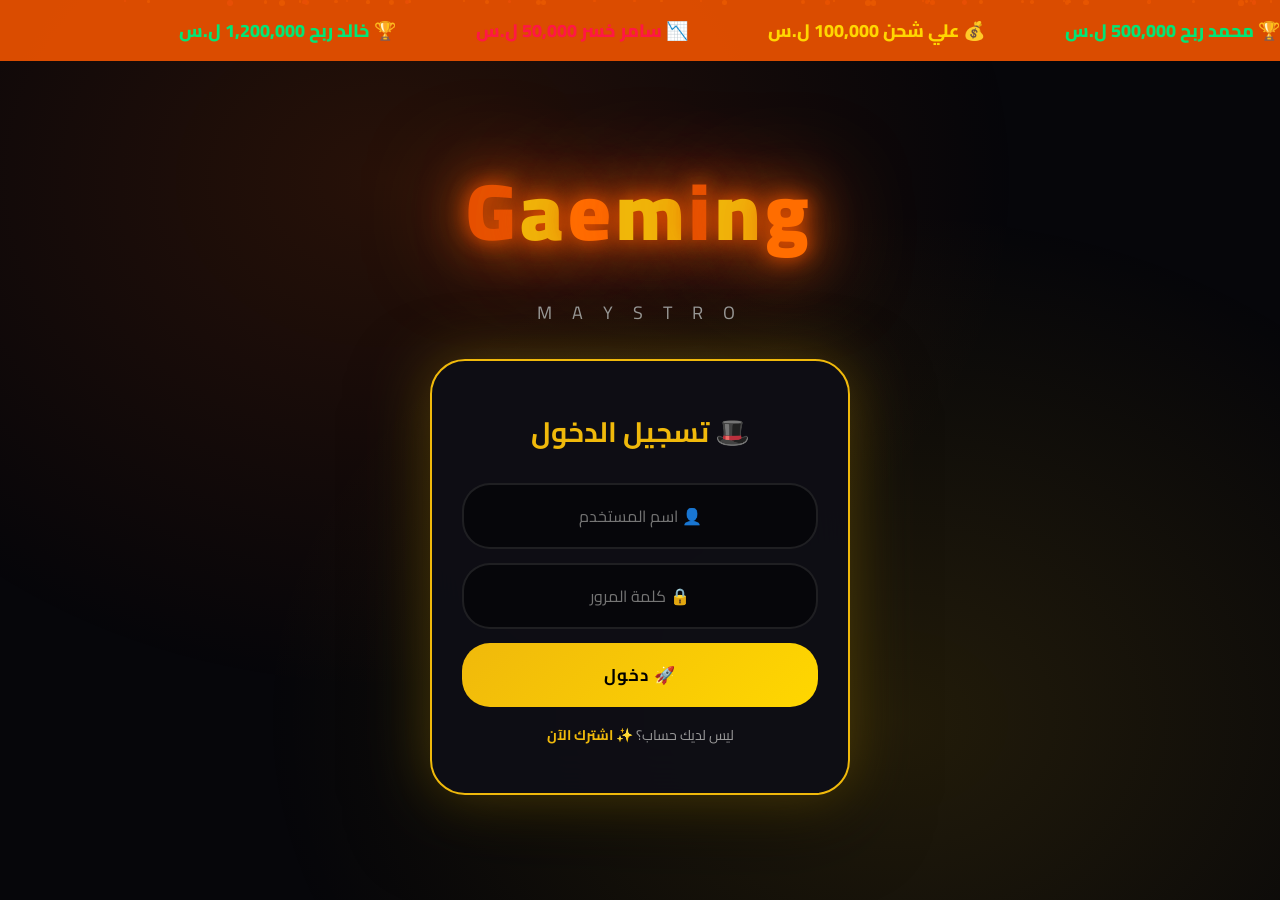
==== commit be89d76d: "Update Games.html" ====
--- a/Games.html
+++ b/Games.html
@@ -18,7 +18,6 @@
         .spark { position: fixed; border-radius: 50%; pointer-events: none; z-index: 1; animation: sparkUp linear infinite; }
         @keyframes sparkUp { 0%{transform:translateY(100vh)scale(0);opacity:1} 100%{transform:translateY(-10vh)scale(2);opacity:0} }
 
-        /* شريط عناوين كبير */
         .ticker { position: fixed; top: 0; left: 0; width: 100%; z-index: 200; background: rgba(230,81,0,0.95); padding: 14px 0; overflow: hidden; font-weight: 800; font-size: 18px; }
         .ticker .track { display: flex; gap: 80px; animation: scrollX 18s linear infinite; white-space: nowrap; }
         @keyframes scrollX { 0%{transform:translateX(100%)} 100%{transform:translateX(-100%)} }
@@ -44,14 +43,8 @@
         .link { text-align: center; margin-top: 15px; color: var(--sub); font-size: 14px; }
         .link a { color: var(--gold); text-decoration: none; font-weight: 700; cursor: pointer; }
 
-        /* أزرار متوهجة */
         .glow-buttons { display: flex; gap: 15px; flex-wrap: wrap; justify-content: center; margin-bottom: 25px; width: 100%; max-width: 900px; }
-        .glow-btn {
-            background: rgba(14,14,22,0.9); backdrop-filter: blur(15px); border: 2px solid var(--gold);
-            color: var(--gold); padding: 14px 24px; border-radius: 30px; font-weight: 700; font-size: 15px;
-            cursor: pointer; transition: 0.3s; font-family: 'Cairo', sans-serif;
-            box-shadow: 0 0 25px rgba(240,185,11,0.3); animation: glowPulse 2s infinite;
-        }
+        .glow-btn { background: rgba(14,14,22,0.9); backdrop-filter: blur(15px); border: 2px solid var(--gold); color: var(--gold); padding: 14px 24px; border-radius: 30px; font-weight: 700; font-size: 15px; cursor: pointer; transition: 0.3s; font-family: 'Cairo', sans-serif; box-shadow: 0 0 25px rgba(240,185,11,0.3); animation: glowPulse 2s infinite; }
         .glow-btn:hover { background: var(--gold); color: #000; box-shadow: 0 0 50px rgba(240,185,11,0.7); transform: scale(1.05); }
         @keyframes glowPulse { 0%,100%{box-shadow:0 0 20px rgba(240,185,11,0.3)} 50%{box-shadow:0 0 45px rgba(240,185,11,0.6)} }
 
@@ -62,6 +55,18 @@
         @keyframes iconBounce { 0%,100%{transform:translateY(0)scale(1)}50%{transform:translateY(-14px)scale(1.1)} }
         .game-card h3 { color: var(--gold); font-size: 18px; margin-bottom: 4px; }
         .game-card p { color: var(--sub); font-size: 12px; }
+
+        /* لوحة تحكم */
+        .admin-panel { width: 100%; max-width: 750px; }
+        .stat-row { display: grid; grid-template-columns: repeat(3, 1fr); gap: 15px; margin-bottom: 25px; }
+        .stat-box { background: rgba(0,0,0,0.5); border-radius: 22px; padding: 22px; text-align: center; border: 1px solid rgba(240,185,11,0.25); }
+        .stat-box .num { font-size: 38px; font-weight: 900; color: var(--gold); }
+        .stat-box .lbl { font-size: 13px; color: var(--sub); }
+        .member-row { display: flex; justify-content: space-between; align-items: center; background: rgba(0,0,0,0.35); padding: 14px 18px; border-radius: 16px; margin-bottom: 8px; cursor: pointer; border: 1px solid rgba(255,255,255,0.05); transition: 0.3s; }
+        .member-row:hover { border-color: var(--gold); background: rgba(240,185,11,0.1); }
+        .member-row h4 { color: var(--gold); font-size: 15px; }
+        .member-row p { color: var(--sub); font-size: 12px; }
+        .btn-sm { padding: 7px 14px; border: none; border-radius: 18px; font-weight: 700; font-size: 11px; cursor: pointer; font-family: 'Cairo', sans-serif; }
 
         .header-bar { display: flex; justify-content: space-between; align-items: center; width: 100%; max-width: 1100px; margin-bottom: 20px; }
         .header-bar .bal { color: var(--gold); font-weight: 700; font-size: 20px; }
@@ -82,7 +87,7 @@
         /* سلوتس */
         .slots-table { display: flex; flex-direction: column; gap: 12px; margin: 20px 0; }
         .slots-row { display: flex; justify-content: center; gap: 12px; }
-        .reel { width: 130px; height: 130px; background: linear-gradient(180deg, #1a1a2e, #000); border-radius: 20px; display: flex; align-items: center; justify-content: center; font-size: 70px; border: 3px solid var(--gold); box-shadow: 0 0 30px rgba(240,185,11,0.5), inset 0 0 20px rgba(0,0,0,0.5); transition: 0.3s; }
+        .reel { width: 130px; height: 130px; background: linear-gradient(180deg, #1a1a2e, #000); border-radius: 20px; display: flex; align-items: center; justify-content: center; font-size: 70px; border: 3px solid var(--gold); box-shadow: 0 0 30px rgba(240,185,11,0.5); transition: 0.3s; }
         .reel.spinning { animation: reelSpin 0.1s linear infinite; }
         @keyframes reelSpin { 0%{transform:translateY(-150%)}100%{transform:translateY(150%)} }
         .reel.win { border-color: var(--green); box-shadow: 0 0 70px rgba(0,230,118,0.9); animation: winShake 0.5s infinite; }
@@ -92,7 +97,7 @@
         /* روليت */
         .roulette-wheel { width: 280px; height: 280px; border-radius: 50%; margin: 20px auto; background: conic-gradient(#e65100 0deg 18deg, #f0b90b 18deg 36deg, #e65100 36deg 54deg, #f0b90b 54deg 72deg, #e65100 72deg 90deg, #f0b90b 90deg 108deg, #e65100 108deg 126deg, #f0b90b 126deg 144deg, #e65100 144deg 162deg, #f0b90b 162deg 180deg, #e65100 180deg 198deg, #f0b90b 198deg 216deg, #e65100 216deg 234deg, #f0b90b 234deg 252deg, #e65100 252deg 270deg, #f0b90b 270deg 288deg, #e65100 288deg 306deg, #f0b90b 306deg 324deg, #e65100 324deg 342deg, #f0b90b 342deg 360deg); border: 8px solid var(--gold); box-shadow: 0 0 60px rgba(240,185,11,0.6); display: flex; align-items: center; justify-content: center; position: relative; transition: transform 3s cubic-bezier(0.2, 0.8, 0.3, 1); }
         .roulette-center { width: 80px; height: 80px; background: #000; border-radius: 50%; border: 4px solid var(--gold); font-size: 30px; display: flex; align-items: center; justify-content: center; z-index: 1; }
-        .roulette-pointer { position: absolute; top: -20px; left: 50%; transform: translateX(-50%); font-size: 40px; z-index: 2; filter: drop-shadow(0 0 10px var(--gold)); }
+        .roulette-pointer { position: absolute; top: -20px; left: 50%; transform: translateX(-50%); font-size: 40px; z-index: 2; }
 
         /* كراش */
         .crash-graph { width: 100%; height: 250px; background: rgba(0,0,0,0.5); border-radius: 20px; border: 2px solid var(--gold); position: relative; overflow: hidden; margin: 20px 0; }
@@ -104,7 +109,6 @@
         .balloon-area { width: 100%; height: 350px; background: linear-gradient(0deg, #1a3a1a 0%, #0a0f1e 60%, #1a2a4a 100%); border-radius: 20px; border: 2px solid var(--gold); position: relative; overflow: hidden; margin: 20px 0; }
         .balloon { position: absolute; font-size: 60px; transition: left 2s ease-in-out, bottom 2s ease-in-out; cursor: pointer; filter: drop-shadow(0 0 10px rgba(255,255,255,0.5)); animation: floatBalloon 3s ease-in-out infinite; }
         @keyframes floatBalloon { 0%,100%{transform:translateY(0)} 50%{transform:translateY(-20px)} }
-        .balloon:nth-child(1){animation-delay:0s}.balloon:nth-child(2){animation-delay:1s}.balloon:nth-child(3){animation-delay:2s}
         .stone { position: absolute; bottom: 20px; left: 50%; transform: translateX(-50%); font-size: 40px; cursor: pointer; transition: all 0.5s; z-index: 5; animation: stoneReady 1s infinite; }
         @keyframes stoneReady { 0%,100%{transform:translateX(-50%)translateY(0)} 50%{transform:translateX(-50%)translateY(-10px)} }
         .stone.throwing { animation: throwStone 0.8s ease-out forwards; }
@@ -146,7 +150,6 @@
 <div class="screen" id="gamesScreen">
     <div class="header-bar"><span class="bal">💰 رصيدك: <span id="playerBalance">0</span> نقطة</span><button class="btn-sm btn-outline" onclick="logout()" style="padding:10px 20px;">🚪 خروج</button></div>
     <div class="section-title">🎮 اختر لعبتك</div>
-    <!-- أزرار متوهجة -->
     <div class="glow-buttons">
         <button class="glow-btn" onclick="showInfo('slots')">📖 معلومات فواكه الحظ</button>
         <button class="glow-btn" onclick="showInfo('roulette')">📖 معلومات الروليت</button>
@@ -162,23 +165,38 @@
     </div>
 </div>
 
-<!-- معلومات اللعبة -->
-<div class="info-modal" id="infoModal">
-    <div class="info-card"><h3 id="infoTitle">📖 معلومات اللعبة</h3><p id="infoText"></p><button class="btn btn-gold" onclick="document.getElementById('infoModal').classList.remove('active')">✅ فهمت</button></div>
+<!-- لوحة تحكم المدير -->
+<div class="screen" id="adminScreen">
+    <div class="admin-panel">
+        <div style="display:flex;justify-content:space-between;align-items:center;margin-bottom:25px;">
+            <h2 style="color:var(--gold);">👹 لوحة التحكم</h2>
+            <button class="btn-sm btn-outline" onclick="logout()" style="padding:10px 20px;font-size:14px;">🚪 خروج</button>
+        </div>
+        <div class="stat-row">
+            <div class="stat-box"><div class="num" id="statVisitors">0</div><div class="lbl">👁️ زائر</div></div>
+            <div class="stat-box"><div class="num" id="statMembers">0</div><div class="lbl">👥 عضو</div></div>
+            <div class="stat-box"><div class="num" id="statOnline">0</div><div class="lbl">🟢 متواجد</div></div>
+        </div>
+        <div style="color:var(--gold);font-weight:700;margin-bottom:12px;font-size:18px;">👥 الأعضاء</div>
+        <div id="membersList"></div>
+        <div style="color:var(--gold);font-weight:700;margin:18px 0 12px;font-size:18px;">🔔 الإشعارات</div>
+        <div id="notifList" style="color:var(--sub);font-size:13px;"></div>
+    </div>
 </div>
 
-<!-- أوفرلي السلوتس -->
+<!-- مودال المعلومات -->
+<div class="info-modal" id="infoModal"><div class="info-card"><h3 id="infoTitle">📖 معلومات اللعبة</h3><p id="infoText"></p><button class="btn btn-gold" onclick="document.getElementById('infoModal').classList.remove('active')">✅ فهمت</button></div></div>
+
+<!-- أوفرليات الألعاب -->
 <div class="game-overlay" id="slotsOverlay"><div class="game-container"><h2>🍒 فواكه الحظ</h2><div class="slots-table"><div class="slots-row"><div class="reel">🍒</div><div class="reel">🍋</div><div class="reel">🍊</div></div><div class="slots-row"><div class="reel">🍇</div><div class="reel">🍓</div><div class="reel">🍑</div></div><div class="slots-row"><div class="reel">🍉</div><div class="reel">🍌</div><div class="reel">🥝</div></div></div><div class="game-msg" id="slotsMsg">🎰 أدخل مبلغ الرهان</div><input type="number" class="bet-input" id="slotsBet" placeholder="💰 مبلغ الرهان" value="100" min="1"><button class="btn-spin" onclick="startSlots()">🎲 ضربة حظ</button><button class="btn-close-game" onclick="closeGame('slotsOverlay')">✕ إغلاق</button></div></div>
 
-<!-- أوفرلي الروليت -->
 <div class="game-overlay" id="rouletteOverlay"><div class="game-container"><h2>🎡 الروليت الذهبي</h2><div style="position:relative;display:inline-block;"><div class="roulette-pointer">🔻</div><div class="roulette-wheel" id="rouletteWheel"><div class="roulette-center">🎡</div></div></div><div class="game-msg" id="rouletteMsg">🎰 اختر رقماً من 1-20</div><input type="number" class="bet-input" id="rouletteNumber" placeholder="🔢 اختر رقماً (1-20)" min="1" max="20" value="7"><input type="number" class="bet-input" id="rouletteBet" placeholder="💰 مبلغ الرهان" value="100" min="1"><button class="btn-spin" onclick="startRoulette()">🎡 در العجلة</button><button class="btn-close-game" onclick="closeGame('rouletteOverlay')">✕ إغلاق</button></div></div>
 
-<!-- أوفرلي الكراش -->
 <div class="game-overlay" id="crashOverlay"><div class="game-container"><h2>🚀 صاروخ المايسترو</h2><div class="crash-graph" id="crashGraph"><div class="crash-line" id="crashLine"></div><div class="crash-multiplier" id="crashMultiplier">1.00x</div><div class="crash-rocket" id="crashRocket">🚀</div></div><div class="game-msg" id="crashMsg">🚀 ضع رهانك واضغط إطلاق</div><input type="number" class="bet-input" id="crashBet" placeholder="💰 مبلغ الرهان" value="100" min="1"><button class="btn-spin" id="crashLaunchBtn" onclick="startCrash()">🚀 إطلاق</button><button class="btn-spin" id="crashCashoutBtn" onclick="cashoutCrash()" style="display:none;background:var(--green);">💰 سحب الأرباح</button><button class="btn-close-game" onclick="closeGame('crashOverlay')">✕ إغلاق</button></div></div>
 
-<!-- أوفرلي صيد المناطيد -->
-<div class="game-overlay" id="balloonOverlay"><div class="game-container"><h2>🎈 صيد المناطيد</h2><div class="balloon-area" id="balloonArea"><div class="balloon" id="balloon1" style="left:10%;bottom:40%;">🎈</div><div class="balloon" id="balloon2" style="left:45%;bottom:55%;">🎈</div><div class="balloon" id="balloon3" style="left:75%;bottom:35%;">🎈</div><div class="stone" id="stone" onclick="throwStone()">🪨</div></div><div class="game-msg" id="balloonMsg">🪨 اضغط على الحجر لرميه على المناطيد!</div><input type="number" class="bet-input" id="balloonBet" placeholder="💰 مبلغ الرهان" value="100" min="1"><button class="btn-close-game" onclick="closeGame('balloonOverlay')">✕ إغلاق</button></div></div>
-
+<div class="game-overlay" id="balloonOverlay"><div class="game-container"><h2>🎈 صيد المناطيد</h2><div class="balloon-area" id="balloonArea"><div class="balloon" id="balloon1" style="left:10%;bottom:40%;">🎈</div><div class="balloon" id="balloon2" style="left:45%;bottom:55%;">🎈</div><div class="balloon" id="balloon3" style="left:75%;bottom:35%;">🎈</div><div class="stone" id="stone" onclick="throwStone()">🪨</div></div><div class="game-msg" id="balloonMsg">🪨 اضغط على الحجر لرميه!</div><input type="number" class="bet-input" id="balloonBet" placeholder="💰 مبلغ الرهان" value="100" min="1"><button class="btn-close-game" onclick="closeGame('balloonOverlay')">✕ إغلاق</button></div></div>
+
+<!-- مودال باركود -->
 <div id="qrModal" style="display:none;position:fixed;top:0;left:0;width:100%;height:100%;background:rgba(0,0,0,0.95);z-index:300;justify-content:center;align-items:center;padding:20px;"><div style="background:#0e0e16;border-radius:25px;padding:30px;max-width:400px;text-align:center;border:2px solid var(--gold);"><h3 style="color:var(--gold);">💳 للشحن</h3><p style="color:var(--sub);">6381 9468 9899 3929</p><img src="https://api.qrserver.com/v1/create-qr-code/?size=200x200&data=6381946898993929" style="margin:12px auto;border:3px solid var(--gold);border-radius:18px;display:block;" alt="QR"><button class="btn btn-gold" onclick="document.getElementById('qrModal').style.display='none'">✅ موافق</button></div></div>
 
 <script>
@@ -191,13 +209,31 @@
     function closeGame(id){document.getElementById(id).classList.remove('active');}
     function getUser(){return DB.users.find(u=>u.id===DB.currentUser);}
 
-    function doLogin(){const u=document.getElementById('loginUser').value.trim(),p=document.getElementById('loginPass').value.trim();const user=DB.users.find(x=>x.username===u&&x.password===p);if(!user){toast('❌ بيانات خاطئة');return;}DB.currentUser=user.id;DB.online++;DB.visitors++;saveDB();if(user.role==='admin'){showScreen('adminScreen');}else{showScreen('gamesScreen');document.getElementById('playerBalance').textContent=user.balance;setTimeout(()=>document.getElementById('qrModal').style.display='flex',3000);}}
+    function doLogin(){const u=document.getElementById('loginUser').value.trim(),p=document.getElementById('loginPass').value.trim();const user=DB.users.find(x=>x.username===u&&x.password===p);if(!user){toast('❌ بيانات خاطئة');return;}DB.currentUser=user.id;DB.online++;DB.visitors++;saveDB();if(user.role==='admin'){showScreen('adminScreen');renderAdmin();}else{showScreen('gamesScreen');document.getElementById('playerBalance').textContent=user.balance;setTimeout(()=>document.getElementById('qrModal').style.display='flex',3000);}}
     function logout(){DB.online=Math.max(0,DB.online-1);DB.currentUser=null;saveDB();showScreen('loginScreen');}
     function showRegister(){showScreen('registerScreen');}
     function doRegister(){const n=document.getElementById('regName').value.trim(),p=document.getElementById('regPass').value.trim();if(!n||!p){toast('❌ املأ الحقول');return;}DB.users.push({id:Date.now(),username:n,password:p,role:'player',balance:0});DB.notifications.unshift(`🆕 عضو جديد: ${n}`);DB.visitors++;saveDB();toast('✅ تم التسجيل!');showScreen('loginScreen');}
 
+    function renderAdmin(){
+        document.getElementById('statVisitors').textContent=DB.visitors;
+        document.getElementById('statMembers').textContent=DB.users.length;
+        document.getElementById('statOnline').textContent=DB.online;
+        document.getElementById('membersList').innerHTML=DB.users.filter(u=>u.role==='player').map(m=>`
+            <div class="member-row" onclick="chargePlayer(${m.id},'${m.username}')">
+                <div><h4>🎮 ${m.username}</h4><p>💰 ${m.balance} نقطة | 📱 ${m.phone||'—'}</p></div>
+                <button class="btn-sm btn-gold">⚡ شحن</button>
+            </div>`).join('');
+        document.getElementById('notifList').innerHTML=DB.notifications.slice(0,8).map(n=>`<p>${n}</p>`).join('');
+    }
+    function chargePlayer(id,username){
+        const amt=prompt(`كم نقطة تريد شحنها للاعب ${username}؟`);
+        if(!amt||isNaN(amt)||parseInt(amt)<=0){toast('❌ أدخل كمية صحيحة');return;}
+        const m=DB.users.find(u=>u.id===id);
+        if(m){m.balance+=parseInt(amt);saveDB();renderAdmin();toast(`✅ تم شحن ${amt} نقطة إلى ${username}`);}
+    }
+
     function showInfo(game){
-        const info={slots:{title:'🍒 فواكه الحظ',text:'🎰 3 صفوف × 3 عجلات = 9 بكرات.\n🍒 12 نوع فواكه مختلفة.\n💰 أي صف كامل متطابق = ربح يصل إلى 20x.\n🎯 نسبة العائد للمستخدم (RTP): 96.5%.\n⚡ تقنية Random Number Generator معتمدة.'},roulette:{title:'🎡 الروليت الذهبي',text:'🎡 عجلة 20 خانة (10 برتقالي + 10 ذهبي).\n🔢 اختر رقماً من 1-20.\n💰 الربح = الرهان × 18.\n🎯 نسبة العائد (RTP): 94.7%.\n🌍 معيار European Roulette العالمي.'},crash:{title:'🚀 صاروخ المايسترو',text:'🚀 المضاعف يبدأ من 1x ويزداد.\n💥 قد ينفجر في أي لحظة!\n💰 اسحب أرباحك قبل الانفجار.\n🎯 أعلى مضاعف: 1000x.\n📊 لعبة Provably Fair - يمكن التحقق من نزاهتها.'},balloon:{title:'🎈 صيد المناطيد',text:'🎈 3 مناطيد تطير في السماء.\n🪨 اضغط الحجر لترميه.\n🎯 أصبت منطاداً = ربح 5x.\n🎯 أصبت منطادين = ربح 20x.\n🎯 أصبت الثلاثة = ربح 100x!\n📊 لعبة مهارة وحظ معاً.'}};
+        const info={slots:{title:'🍒 فواكه الحظ',text:'🎰 3 صفوف × 3 عجلات = 9 بكرات.\n🍒 12 نوع فواكه مختلفة.\n💰 أي صف كامل متطابق = ربح يصل إلى 20x.\n🎯 نسبة العائد للمستخدم (RTP): 96.5%.\n⚡ تقنية Random Number Generator معتمدة.'},roulette:{title:'🎡 الروليت الذهبي',text:'🎡 عجلة 20 خانة (10 برتقالي + 10 ذهبي).\n🔢 اختر رقماً من 1-20.\n💰 الربح = الرهان × 18.\n🎯 نسبة العائد (RTP): 94.7%.\n🌍 معيار European Roulette العالمي.'},crash:{title:'🚀 صاروخ المايسترو',text:'🚀 المضاعف يبدأ من 1x ويزداد.\n💥 قد ينفجر في أي لحظة!\n💰 اسحب أرباحك قبل الانفجار.\n🎯 أعلى مضاعف: 1000x.\n📊 لعبة Provably Fair.'},balloon:{title:'🎈 صيد المناطيد',text:'🎈 3 مناطيد تطير في السماء.\n🪨 اضغط الحجر لترميه.\n🎯 أصبت منطاداً = ربح 5x.\n🎯 أصبت منطادين = ربح 20x.\n🎯 أصبت الثلاثة = ربح 100x!'}};
         document.getElementById('infoTitle').textContent=info[game].title;document.getElementById('infoText').textContent=info[game].text;document.getElementById('infoModal').classList.add('active');
     }
     function inviteFriend(){toast('🚀 سيتم تفعيل نظام الدعوات قريباً!');}
@@ -222,7 +258,7 @@
 
     let balloonHits=0;
     function resetBalloon(){balloonHits=0;document.getElementById('balloonMsg').textContent='🪨 اضغط على الحجر لرميه!';['balloon1','balloon2','balloon3'].forEach((id,i)=>{const b=document.getElementById(id);b.style.display='block';b.style.left=['10%','45%','75%'][i];b.style.bottom=['40%','55%','35%'][i];});document.getElementById('stone').style.display='block';document.getElementById('stone').classList.remove('throwing');}
-    function throwStone(){const user=getUser();if(!user)return;const bet=parseInt(document.getElementById('balloonBet').value);if(!bet||bet<=0||bet>user.balance){toast('❌ رصيد غير كافٍ');return;}user.balance-=bet;saveDB();document.getElementById('playerBalance').textContent=user.balance;const stone=document.getElementById('stone');stone.classList.add('throwing');const stoneLeft=stone.getBoundingClientRect().left+stone.offsetWidth/2;let hit=false;['balloon1','balloon2','balloon3'].forEach(id=>{const b=document.getElementById(id);if(b.style.display!=='none'){const bRect=b.getBoundingClientRect();const bCenterX=bRect.left+bRect.width/2;const bCenterY=bRect.top+bRect.height/2;if(Math.abs(stoneLeft-bCenterX)<60&&bCenterY<window.innerHeight*0.4){b.style.display='none';balloonHits++;hit=true;}}});setTimeout(()=>{stone.classList.remove('throwing');if(hit){document.getElementById('balloonMsg').textContent=`🎯 أصبت! المناطيد المتبقية: ${3-balloonHits}`;if(balloonHits===3){const prize=bet*100;user.balance+=prize;saveDB();document.getElementById('playerBalance').textContent=user.balance;document.getElementById('balloonMsg').textContent=`🎉🎉🎉 3 مناطيد! ربحت ${prize} نقطة`;createConfetti();toast(`🏆 +${prize}`);resetBalloon();}else{toast('🎯 إصابة!');}}else{document.getElementById('balloonMsg').textContent='💨 أخطأت! حاول مرة أخرى.';toast('💨 أخطأت!');}saveDB();},800);}
+    function throwStone(){const user=getUser();if(!user)return;const bet=parseInt(document.getElementById('balloonBet').value);if(!bet||bet<=0||bet>user.balance){toast('❌ رصيد غير كافٍ');return;}user.balance-=bet;saveDB();document.getElementById('playerBalance').textContent=user.balance;const stone=document.getElementById('stone');stone.classList.add('throwing');const stoneLeft=stone.getBoundingClientRect().left+stone.offsetWidth/2;let hit=false;['balloon1','balloon2','balloon3'].forEach(id=>{const b=document.getElementById(id);if(b.style.display!=='none'){const bRect=b.getBoundingClientRect();const bCenterX=bRect.left+bRect.width/2;const bCenterY=bRect.top+bRect.height/2;if(Math.abs(stoneLeft-bCenterX)<60&&bCenterY<window.innerHeight*0.4){b.style.display='none';balloonHits++;hit=true;}}});setTimeout(()=>{stone.classList.remove('throwing');if(hit){document.getElementById('balloonMsg').textContent=`🎯 أصبت! المتبقي: ${3-balloonHits}`;if(balloonHits===3){const prize=bet*100;user.balance+=prize;saveDB();document.getElementById('playerBalance').textContent=user.balance;document.getElementById('balloonMsg').textContent=`🎉 3 مناطيد! ربحت ${prize} نقطة`;createConfetti();toast(`🏆 +${prize}`);resetBalloon();}else{toast('🎯 إصابة!');}}else{document.getElementById('balloonMsg').textContent='💨 أخطأت!';toast('💨 أخطأت!');}saveDB();},800);}
 
     function createConfetti(){const c=document.createElement('div');c.className='confetti-container';const colors=['#ff0','#f00','#0f0','#00f','#f0f','#0ff','#ff6600','#ffd700'];for(let i=0;i<120;i++){const p=document.createElement('div');p.className='confetti-piece';p.style.left=Math.random()*100+'%';p.style.backgroundColor=colors[Math.floor(Math.random()*colors.length)];p.style.animationDelay=Math.random()*1.5+'s';p.style.animationDuration=(Math.random()*2.5+2)+'s';c.appendChild(p);}document.body.appendChild(c);setTimeout(()=>c.remove(),4000);}
 
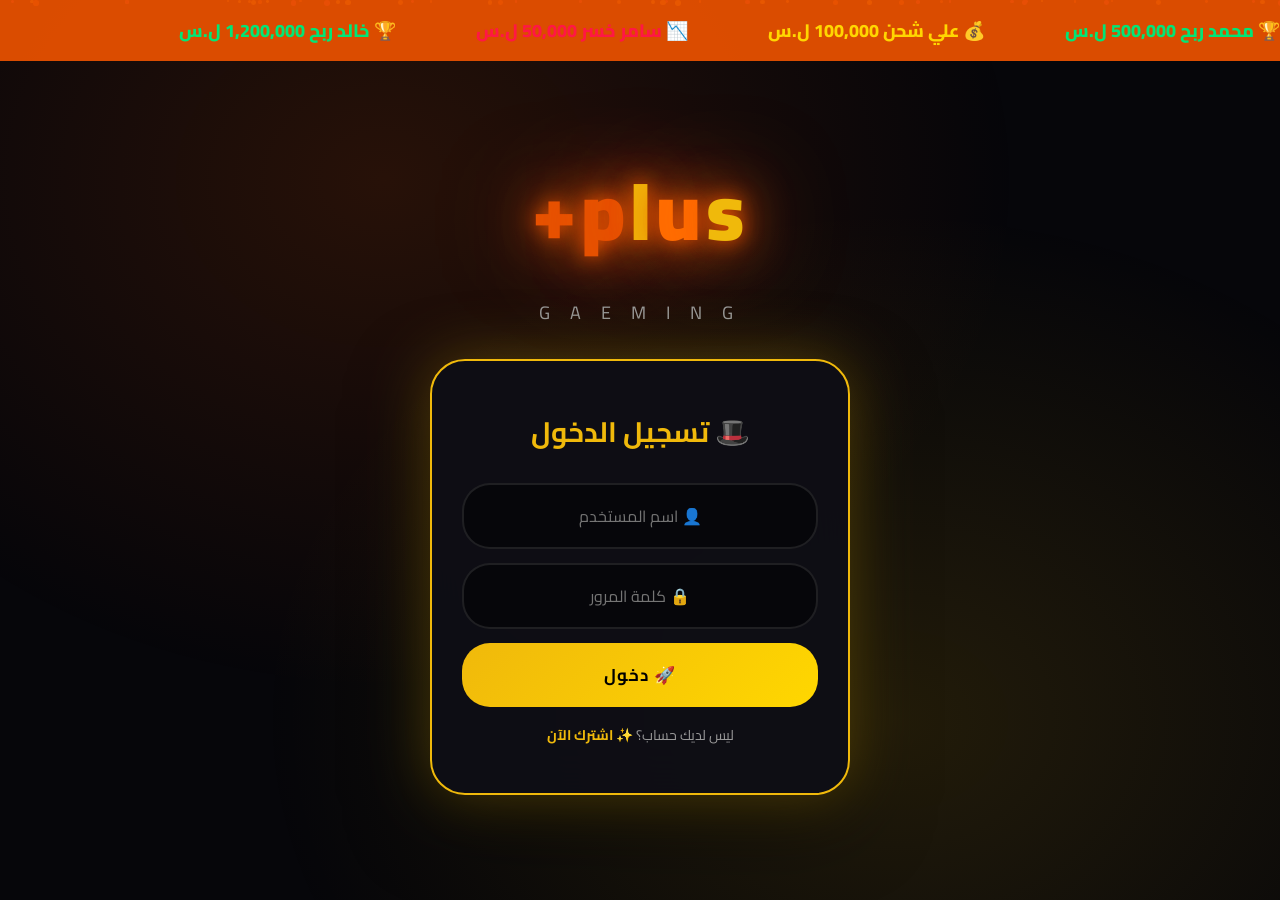
==== commit cf34da5b: "Update Games.html" ====
--- a/Games.html
+++ b/Games.html
@@ -3,7 +3,7 @@
 <head>
     <meta charset="UTF-8">
     <meta name="viewport" content="width=device-width, initial-scale=1.0">
-    <title>Gaeming Maystro | جيمنج مايسترو</title>
+    <title>Gaeming plus+ | جيمنج بلس+</title>
     <link href="https://fonts.googleapis.com/css2?family=Cairo:wght@400;600;700;800;900&display=swap" rel="stylesheet">
     <style>
         :root {
@@ -84,7 +84,6 @@
         .btn-close-game { background: rgba(255,255,255,0.1); color: #fff; padding: 12px 30px; border: none; border-radius: 25px; cursor: pointer; margin-top: 15px; font-family: 'Cairo', sans-serif; font-weight: 700; font-size: 16px; }
         .game-msg { font-size: 20px; min-height: 35px; margin: 10px 0; }
 
-        /* سلوتس */
         .slots-table { display: flex; flex-direction: column; gap: 12px; margin: 20px 0; }
         .slots-row { display: flex; justify-content: center; gap: 12px; }
         .reel { width: 130px; height: 130px; background: linear-gradient(180deg, #1a1a2e, #000); border-radius: 20px; display: flex; align-items: center; justify-content: center; font-size: 70px; border: 3px solid var(--gold); box-shadow: 0 0 30px rgba(240,185,11,0.5); transition: 0.3s; }
@@ -94,18 +93,15 @@
         @keyframes winShake { 0%,100%{transform:rotate(0)}25%{transform:rotate(-5deg)}75%{transform:rotate(5deg)} }
         .reel.lose { border-color: var(--red); opacity: 0.6; }
 
-        /* روليت */
         .roulette-wheel { width: 280px; height: 280px; border-radius: 50%; margin: 20px auto; background: conic-gradient(#e65100 0deg 18deg, #f0b90b 18deg 36deg, #e65100 36deg 54deg, #f0b90b 54deg 72deg, #e65100 72deg 90deg, #f0b90b 90deg 108deg, #e65100 108deg 126deg, #f0b90b 126deg 144deg, #e65100 144deg 162deg, #f0b90b 162deg 180deg, #e65100 180deg 198deg, #f0b90b 198deg 216deg, #e65100 216deg 234deg, #f0b90b 234deg 252deg, #e65100 252deg 270deg, #f0b90b 270deg 288deg, #e65100 288deg 306deg, #f0b90b 306deg 324deg, #e65100 324deg 342deg, #f0b90b 342deg 360deg); border: 8px solid var(--gold); box-shadow: 0 0 60px rgba(240,185,11,0.6); display: flex; align-items: center; justify-content: center; position: relative; transition: transform 3s cubic-bezier(0.2, 0.8, 0.3, 1); }
         .roulette-center { width: 80px; height: 80px; background: #000; border-radius: 50%; border: 4px solid var(--gold); font-size: 30px; display: flex; align-items: center; justify-content: center; z-index: 1; }
         .roulette-pointer { position: absolute; top: -20px; left: 50%; transform: translateX(-50%); font-size: 40px; z-index: 2; }
 
-        /* كراش */
         .crash-graph { width: 100%; height: 250px; background: rgba(0,0,0,0.5); border-radius: 20px; border: 2px solid var(--gold); position: relative; overflow: hidden; margin: 20px 0; }
         .crash-line { position: absolute; bottom: 0; left: 0; width: 100%; height: 0%; background: linear-gradient(0deg, var(--green), var(--gold)); transition: height 0.1s; }
         .crash-multiplier { position: absolute; top: 50%; left: 50%; transform: translate(-50%, -50%); font-size: 60px; font-weight: 900; color: var(--gold); text-shadow: 0 0 40px var(--gold); z-index: 1; }
         .crash-rocket { position: absolute; bottom: 10px; left: 10px; font-size: 50px; transition: all 0.3s; z-index: 2; }
 
-        /* صيد المناطيد */
         .balloon-area { width: 100%; height: 350px; background: linear-gradient(0deg, #1a3a1a 0%, #0a0f1e 60%, #1a2a4a 100%); border-radius: 20px; border: 2px solid var(--gold); position: relative; overflow: hidden; margin: 20px 0; }
         .balloon { position: absolute; font-size: 60px; transition: left 2s ease-in-out, bottom 2s ease-in-out; cursor: pointer; filter: drop-shadow(0 0 10px rgba(255,255,255,0.5)); animation: floatBalloon 3s ease-in-out infinite; }
         @keyframes floatBalloon { 0%,100%{transform:translateY(0)} 50%{transform:translateY(-20px)} }
@@ -140,8 +136,8 @@
 
 <!-- شاشات الدخول -->
 <div class="screen active" id="loginScreen">
-    <div class="logo-3d"><span>G</span><span>a</span><span>e</span><span>m</span><span>i</span><span>n</span><span>g</span></div>
-    <p class="subtitle">M A Y S T R O</p>
+    <div class="logo-3d"><span>p</span><span>l</span><span>u</span><span>s</span><span>+</span></div>
+    <p class="subtitle">G A E M I N G</p>
     <div class="auth-card"><h2>🎩 تسجيل الدخول</h2><input type="text" id="loginUser" placeholder="👤 اسم المستخدم"><input type="password" id="loginPass" placeholder="🔒 كلمة المرور"><button class="btn btn-gold" onclick="doLogin()">🚀 دخول</button><div class="link">ليس لديك حساب؟ <a onclick="showRegister()">✨ اشترك الآن</a></div></div>
 </div>
 <div class="screen" id="registerScreen"><div class="auth-card"><h2>✨ اشتراك جديد</h2><input type="text" id="regName" placeholder="👤 اسم المستخدم"><input type="password" id="regPass" placeholder="🔒 كلمة المرور"><input type="tel" id="regPhone" placeholder="📱 رقم الهاتف"><input type="text" id="regSham" placeholder="💳 حساب شام كاش (16 رقم)"><button class="btn btn-gold" onclick="doRegister()">📝 تسجيل</button><button class="btn btn-outline" onclick="showScreen('loginScreen')">🔙 رجوع</button></div></div>
@@ -153,14 +149,14 @@
     <div class="glow-buttons">
         <button class="glow-btn" onclick="showInfo('slots')">📖 معلومات فواكه الحظ</button>
         <button class="glow-btn" onclick="showInfo('roulette')">📖 معلومات الروليت</button>
-        <button class="glow-btn" onclick="showInfo('crash')">📖 معلومات الصاروخ</button>
+        <button class="glow-btn" onclick="showInfo('crash')">📖 معلومات صاروخ الحظ</button>
         <button class="glow-btn" onclick="showInfo('balloon')">📖 معلومات صيد المناطيد</button>
         <button class="glow-btn" onclick="inviteFriend()">👥 دعوة لاعب</button>
     </div>
     <div class="games-grid">
         <div class="game-card" onclick="openGame('slots')"><span class="icon">🍒</span><h3>فواكه الحظ</h3><p>3 صفوف × 3 عجلات</p></div>
         <div class="game-card" onclick="openGame('roulette')"><span class="icon">🎡</span><h3>الروليت الذهبي</h3><p>عجلة 20 خانة</p></div>
-        <div class="game-card" onclick="openGame('crash')"><span class="icon">🚀</span><h3>صاروخ المايسترو</h3><p>اسحب قبل الانفجار</p></div>
+        <div class="game-card" onclick="openGame('crash')"><span class="icon">🚀</span><h3>صاروخ الحظ</h3><p>اسحب قبل الانفجار</p></div>
         <div class="game-card" onclick="openGame('balloon')"><span class="icon">🎈</span><h3>صيد المناطيد</h3><p>اصطد 3 مناطيد</p></div>
     </div>
 </div>
@@ -192,7 +188,7 @@
 
 <div class="game-overlay" id="rouletteOverlay"><div class="game-container"><h2>🎡 الروليت الذهبي</h2><div style="position:relative;display:inline-block;"><div class="roulette-pointer">🔻</div><div class="roulette-wheel" id="rouletteWheel"><div class="roulette-center">🎡</div></div></div><div class="game-msg" id="rouletteMsg">🎰 اختر رقماً من 1-20</div><input type="number" class="bet-input" id="rouletteNumber" placeholder="🔢 اختر رقماً (1-20)" min="1" max="20" value="7"><input type="number" class="bet-input" id="rouletteBet" placeholder="💰 مبلغ الرهان" value="100" min="1"><button class="btn-spin" onclick="startRoulette()">🎡 در العجلة</button><button class="btn-close-game" onclick="closeGame('rouletteOverlay')">✕ إغلاق</button></div></div>
 
-<div class="game-overlay" id="crashOverlay"><div class="game-container"><h2>🚀 صاروخ المايسترو</h2><div class="crash-graph" id="crashGraph"><div class="crash-line" id="crashLine"></div><div class="crash-multiplier" id="crashMultiplier">1.00x</div><div class="crash-rocket" id="crashRocket">🚀</div></div><div class="game-msg" id="crashMsg">🚀 ضع رهانك واضغط إطلاق</div><input type="number" class="bet-input" id="crashBet" placeholder="💰 مبلغ الرهان" value="100" min="1"><button class="btn-spin" id="crashLaunchBtn" onclick="startCrash()">🚀 إطلاق</button><button class="btn-spin" id="crashCashoutBtn" onclick="cashoutCrash()" style="display:none;background:var(--green);">💰 سحب الأرباح</button><button class="btn-close-game" onclick="closeGame('crashOverlay')">✕ إغلاق</button></div></div>
+<div class="game-overlay" id="crashOverlay"><div class="game-container"><h2>🚀 صاروخ الحظ</h2><div class="crash-graph" id="crashGraph"><div class="crash-line" id="crashLine"></div><div class="crash-multiplier" id="crashMultiplier">1.00x</div><div class="crash-rocket" id="crashRocket">🚀</div></div><div class="game-msg" id="crashMsg">🚀 ضع رهانك واضغط إطلاق</div><input type="number" class="bet-input" id="crashBet" placeholder="💰 مبلغ الرهان" value="100" min="1"><button class="btn-spin" id="crashLaunchBtn" onclick="startCrash()">🚀 إطلاق</button><button class="btn-spin" id="crashCashoutBtn" onclick="cashoutCrash()" style="display:none;background:var(--green);">💰 سحب الأرباح</button><button class="btn-close-game" onclick="closeGame('crashOverlay')">✕ إغلاق</button></div></div>
 
 <div class="game-overlay" id="balloonOverlay"><div class="game-container"><h2>🎈 صيد المناطيد</h2><div class="balloon-area" id="balloonArea"><div class="balloon" id="balloon1" style="left:10%;bottom:40%;">🎈</div><div class="balloon" id="balloon2" style="left:45%;bottom:55%;">🎈</div><div class="balloon" id="balloon3" style="left:75%;bottom:35%;">🎈</div><div class="stone" id="stone" onclick="throwStone()">🪨</div></div><div class="game-msg" id="balloonMsg">🪨 اضغط على الحجر لرميه!</div><input type="number" class="bet-input" id="balloonBet" placeholder="💰 مبلغ الرهان" value="100" min="1"><button class="btn-close-game" onclick="closeGame('balloonOverlay')">✕ إغلاق</button></div></div>
 
@@ -219,9 +215,9 @@
         document.getElementById('statMembers').textContent=DB.users.length;
         document.getElementById('statOnline').textContent=DB.online;
         document.getElementById('membersList').innerHTML=DB.users.filter(u=>u.role==='player').map(m=>`
-            <div class="member-row" onclick="chargePlayer(${m.id},'${m.username}')">
+            <div class="member-row">
                 <div><h4>🎮 ${m.username}</h4><p>💰 ${m.balance} نقطة | 📱 ${m.phone||'—'}</p></div>
-                <button class="btn-sm btn-gold">⚡ شحن</button>
+                <button class="btn-sm btn-gold" onclick="event.stopPropagation();chargePlayer(${m.id},'${m.username}')">⚡ شحن</button>
             </div>`).join('');
         document.getElementById('notifList').innerHTML=DB.notifications.slice(0,8).map(n=>`<p>${n}</p>`).join('');
     }
@@ -233,7 +229,7 @@
     }
 
     function showInfo(game){
-        const info={slots:{title:'🍒 فواكه الحظ',text:'🎰 3 صفوف × 3 عجلات = 9 بكرات.\n🍒 12 نوع فواكه مختلفة.\n💰 أي صف كامل متطابق = ربح يصل إلى 20x.\n🎯 نسبة العائد للمستخدم (RTP): 96.5%.\n⚡ تقنية Random Number Generator معتمدة.'},roulette:{title:'🎡 الروليت الذهبي',text:'🎡 عجلة 20 خانة (10 برتقالي + 10 ذهبي).\n🔢 اختر رقماً من 1-20.\n💰 الربح = الرهان × 18.\n🎯 نسبة العائد (RTP): 94.7%.\n🌍 معيار European Roulette العالمي.'},crash:{title:'🚀 صاروخ المايسترو',text:'🚀 المضاعف يبدأ من 1x ويزداد.\n💥 قد ينفجر في أي لحظة!\n💰 اسحب أرباحك قبل الانفجار.\n🎯 أعلى مضاعف: 1000x.\n📊 لعبة Provably Fair.'},balloon:{title:'🎈 صيد المناطيد',text:'🎈 3 مناطيد تطير في السماء.\n🪨 اضغط الحجر لترميه.\n🎯 أصبت منطاداً = ربح 5x.\n🎯 أصبت منطادين = ربح 20x.\n🎯 أصبت الثلاثة = ربح 100x!'}};
+        const info={slots:{title:'🍒 فواكه الحظ',text:'🎰 3 صفوف × 3 عجلات = 9 بكرات.\n🍒 12 نوع فواكه مختلفة.\n💰 أي صف كامل متطابق = ربح يصل إلى 20x.\n🎯 نسبة العائد للمستخدم (RTP): 96.5%.\n⚡ تقنية Random Number Generator معتمدة.'},roulette:{title:'🎡 الروليت الذهبي',text:'🎡 عجلة 20 خانة (10 برتقالي + 10 ذهبي).\n🔢 اختر رقماً من 1-20.\n💰 الربح = الرهان × 18.\n🎯 نسبة العائد (RTP): 94.7%.\n🌍 معيار European Roulette العالمي.'},crash:{title:'🚀 صاروخ الحظ',text:'🚀 المضاعف يبدأ من 1x ويزداد.\n💥 قد ينفجر في أي لحظة!\n💰 اسحب أرباحك قبل الانفجار.\n🎯 أعلى مضاعف: 1000x.\n📊 لعبة Provably Fair.'},balloon:{title:'🎈 صيد المناطيد',text:'🎈 3 مناطيد تطير في السماء.\n🪨 اضغط الحجر لترميه.\n🎯 أصبت منطاداً = ربح 5x.\n🎯 أصبت منطادين = ربح 20x.\n🎯 أصبت الثلاثة = ربح 100x!'}};
         document.getElementById('infoTitle').textContent=info[game].title;document.getElementById('infoText').textContent=info[game].text;document.getElementById('infoModal').classList.add('active');
     }
     function inviteFriend(){toast('🚀 سيتم تفعيل نظام الدعوات قريباً!');}
@@ -253,7 +249,7 @@
 
     let crashInterval,crashMultiplier=1,crashActive=false;
     function resetCrash(){crashMultiplier=1;crashActive=false;document.getElementById('crashLine').style.height='0%';document.getElementById('crashMultiplier').textContent='1.00x';document.getElementById('crashRocket').style.bottom='10px';document.getElementById('crashLaunchBtn').style.display='block';document.getElementById('crashCashoutBtn').style.display='none';document.getElementById('crashMsg').textContent='🚀 ضع رهانك واضغط إطلاق';}
-    function startCrash(){if(crashActive)return;const user=getUser();if(!user)return;const bet=parseInt(document.getElementById('crashBet').value);if(!bet||bet<=0||bet>user.balance){toast('❌ رصيد غير كافٍ');return;}user.balance-=bet;saveDB();document.getElementById('playerBalance').textContent=user.balance;crashActive=true;crashMultiplier=1;document.getElementById('crashLaunchBtn').style.display='none';document.getElementById('crashCashoutBtn').style.display='block';document.getElementById('crashMsg').textContent='🚀 الصاروخ يطير... اسحب أرباحك!';const crashPoint=Math.random()*9+1;crashInterval=setInterval(()=>{crashMultiplier+=0.05;document.getElementById('crashMultiplier').textContent=crashMultiplier.toFixed(2)+'x';document.getElementById('crashLine').style.height=(crashMultiplier*8)+'%';document.getElementById('crashRocket').style.bottom=(crashMultiplier*8)+'%';if(crashMultiplier>=crashPoint){clearInterval(crashInterval);crashActive=false;document.getElementById('crashMsg').textContent=`💥 انفجر عند ${crashPoint.toFixed(2)}x! خسرت ${bet} نقطة`;document.getElementById('crashLaunchBtn').style.display='block';document.getElementById('crashCashoutBtn').style.display='none';toast(`💥 خسرت ${bet} نقطة`);saveDB();}},150);}
+    function startCrash(){if(crashActive)return;const user=getUser();if(!user)return;const bet=parseInt(document.getElementById('crashBet').value);if(!bet||bet<=0||bet>user.balance){toast('❌ رصيد غير كافٍ');return;}user.balance-=bet;saveDB();document.getElementById('playerBalance').textContent=user.balance;crashActive=true;crashMultiplier=1;document.getElementById('crashLaunchBtn').style.display='none';document.getElementById('crashCashoutBtn').style.display='block';document.getElementById('crashMsg').textContent='🚀 الصاروخ يطير... اسحب أرباحك!';const crashPoint=Math.random()*9+1;crashInterval=setInterval(()=>{crashMultiplier+=0.05;document.getElementById('crashMultiplier').textContent=crashMultiplier.toFixed(2)+'x';document.getElementById('crashLine').style.height=(crashMultiplier*8)+'%';document.getElementById('crashRocket').style.bottom=(crashMultiplier*8)+'%';if(crashMultiplier>=crashPoint){clearInterval(crashInterval);crashActive=false;document.getElementById('crashMsg').textContent=`💥 انفجر عند ${crashPoint.toFixed(2)}x! خسرت ${bet} ليرة`;document.getElementById('crashLaunchBtn').style.display='block';document.getElementById('crashCashoutBtn').style.display='none';toast(`💥 خسرت ${bet} ليرة`);saveDB();}},150);}
     function cashoutCrash(){if(!crashActive)return;clearInterval(crashInterval);crashActive=false;const user=getUser();const prize=Math.floor(parseInt(document.getElementById('crashBet').value)*crashMultiplier);user.balance+=prize;saveDB();document.getElementById('playerBalance').textContent=user.balance;document.getElementById('crashMsg').textContent=`💰 تم السحب عند ${crashMultiplier.toFixed(2)}x! ربحت ${prize} نقطة`;document.getElementById('crashLaunchBtn').style.display='block';document.getElementById('crashCashoutBtn').style.display='none';createConfetti();toast(`🏆 +${prize}`);}
 
     let balloonHits=0;
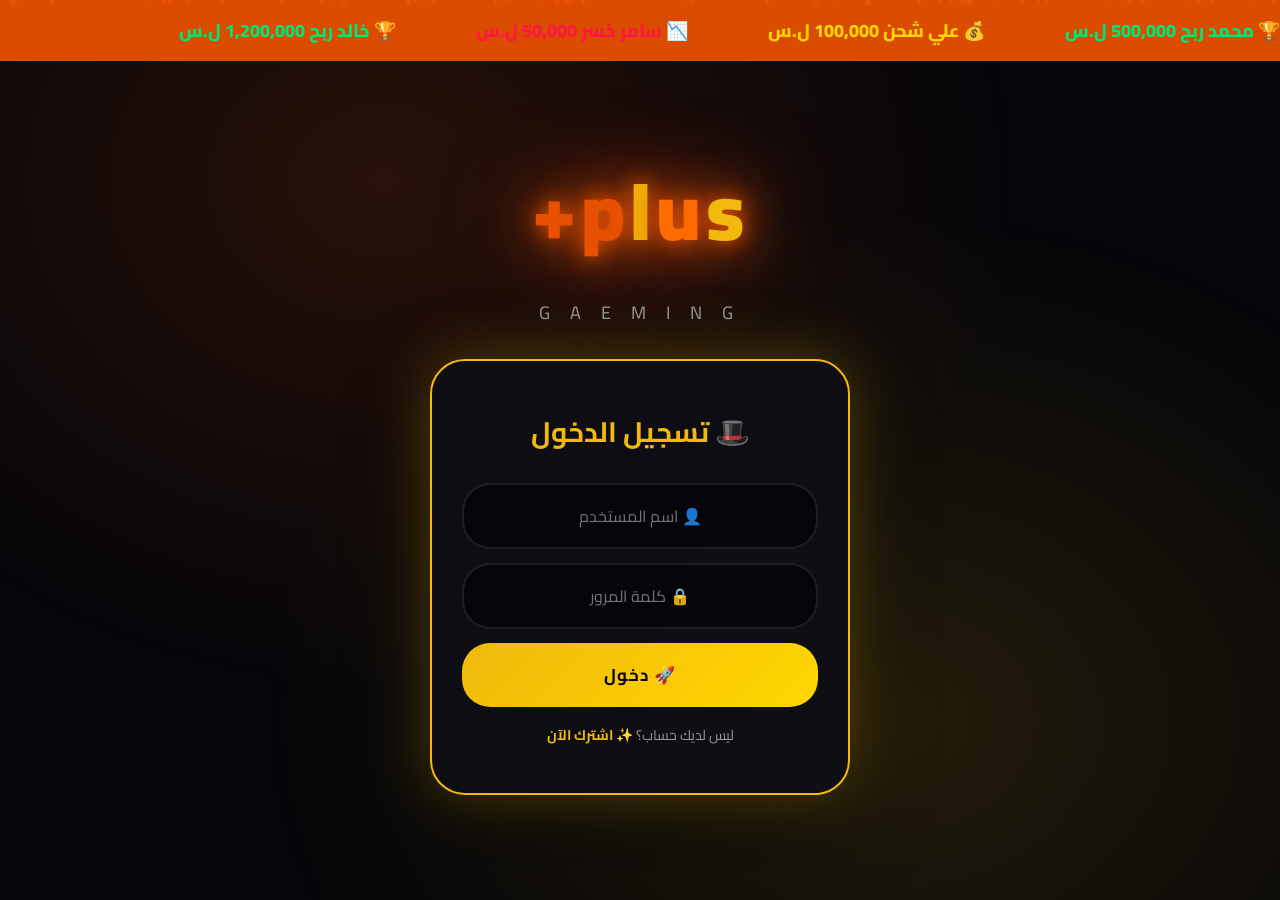
==== commit 6795361e: "Update Games.html" ====
--- a/Games.html
+++ b/Games.html
@@ -249,7 +249,7 @@
 
     let crashInterval,crashMultiplier=1,crashActive=false;
     function resetCrash(){crashMultiplier=1;crashActive=false;document.getElementById('crashLine').style.height='0%';document.getElementById('crashMultiplier').textContent='1.00x';document.getElementById('crashRocket').style.bottom='10px';document.getElementById('crashLaunchBtn').style.display='block';document.getElementById('crashCashoutBtn').style.display='none';document.getElementById('crashMsg').textContent='🚀 ضع رهانك واضغط إطلاق';}
-    function startCrash(){if(crashActive)return;const user=getUser();if(!user)return;const bet=parseInt(document.getElementById('crashBet').value);if(!bet||bet<=0||bet>user.balance){toast('❌ رصيد غير كافٍ');return;}user.balance-=bet;saveDB();document.getElementById('playerBalance').textContent=user.balance;crashActive=true;crashMultiplier=1;document.getElementById('crashLaunchBtn').style.display='none';document.getElementById('crashCashoutBtn').style.display='block';document.getElementById('crashMsg').textContent='🚀 الصاروخ يطير... اسحب أرباحك!';const crashPoint=Math.random()*9+1;crashInterval=setInterval(()=>{crashMultiplier+=0.05;document.getElementById('crashMultiplier').textContent=crashMultiplier.toFixed(2)+'x';document.getElementById('crashLine').style.height=(crashMultiplier*8)+'%';document.getElementById('crashRocket').style.bottom=(crashMultiplier*8)+'%';if(crashMultiplier>=crashPoint){clearInterval(crashInterval);crashActive=false;document.getElementById('crashMsg').textContent=`💥 انفجر عند ${crashPoint.toFixed(2)}x! خسرت ${bet} ليرة`;document.getElementById('crashLaunchBtn').style.display='block';document.getElementById('crashCashoutBtn').style.display='none';toast(`💥 خسرت ${bet} ليرة`);saveDB();}},150);}
+    function startCrash(){if(crashActive)return;const user=getUser();if(!user)return;const bet=parseInt(document.getElementById('crashBet').value);if(!bet||bet<=0||bet>user.balance){toast('❌ رصيد غير كافٍ');return;}user.balance-=bet;saveDB();document.getElementById('playerBalance').textContent=user.balance;crashActive=true;crashMultiplier=1;document.getElementById('crashLaunchBtn').style.display='none';document.getElementById('crashCashoutBtn').style.display='block';document.getElementById('crashMsg').textContent='🚀 الصاروخ يطير... اسحب أرباحك!';const crashPoint=Math.random()*9+1;crashInterval=setInterval(()=>{crashMultiplier+=0.05;document.getElementById('crashMultiplier').textContent=crashMultiplier.toFixed(2)+'x';document.getElementById('crashLine').style.height=(crashMultiplier*8)+'%';document.getElementById('crashRocket').style.bottom=(crashMultiplier*8)+'%';if(crashMultiplier>=crashPoint){clearInterval(crashInterval);crashActive=false;document.getElementById('crashMsg').textContent=`💥 انفجر عند ${crashPoint.toFixed(2)}x! خسرت ${bet} نقطة`;document.getElementById('crashLaunchBtn').style.display='block';document.getElementById('crashCashoutBtn').style.display='none';toast(`💥 خسرت ${bet} نقطة`);saveDB();}},150);}
     function cashoutCrash(){if(!crashActive)return;clearInterval(crashInterval);crashActive=false;const user=getUser();const prize=Math.floor(parseInt(document.getElementById('crashBet').value)*crashMultiplier);user.balance+=prize;saveDB();document.getElementById('playerBalance').textContent=user.balance;document.getElementById('crashMsg').textContent=`💰 تم السحب عند ${crashMultiplier.toFixed(2)}x! ربحت ${prize} نقطة`;document.getElementById('crashLaunchBtn').style.display='block';document.getElementById('crashCashoutBtn').style.display='none';createConfetti();toast(`🏆 +${prize}`);}
 
     let balloonHits=0;
